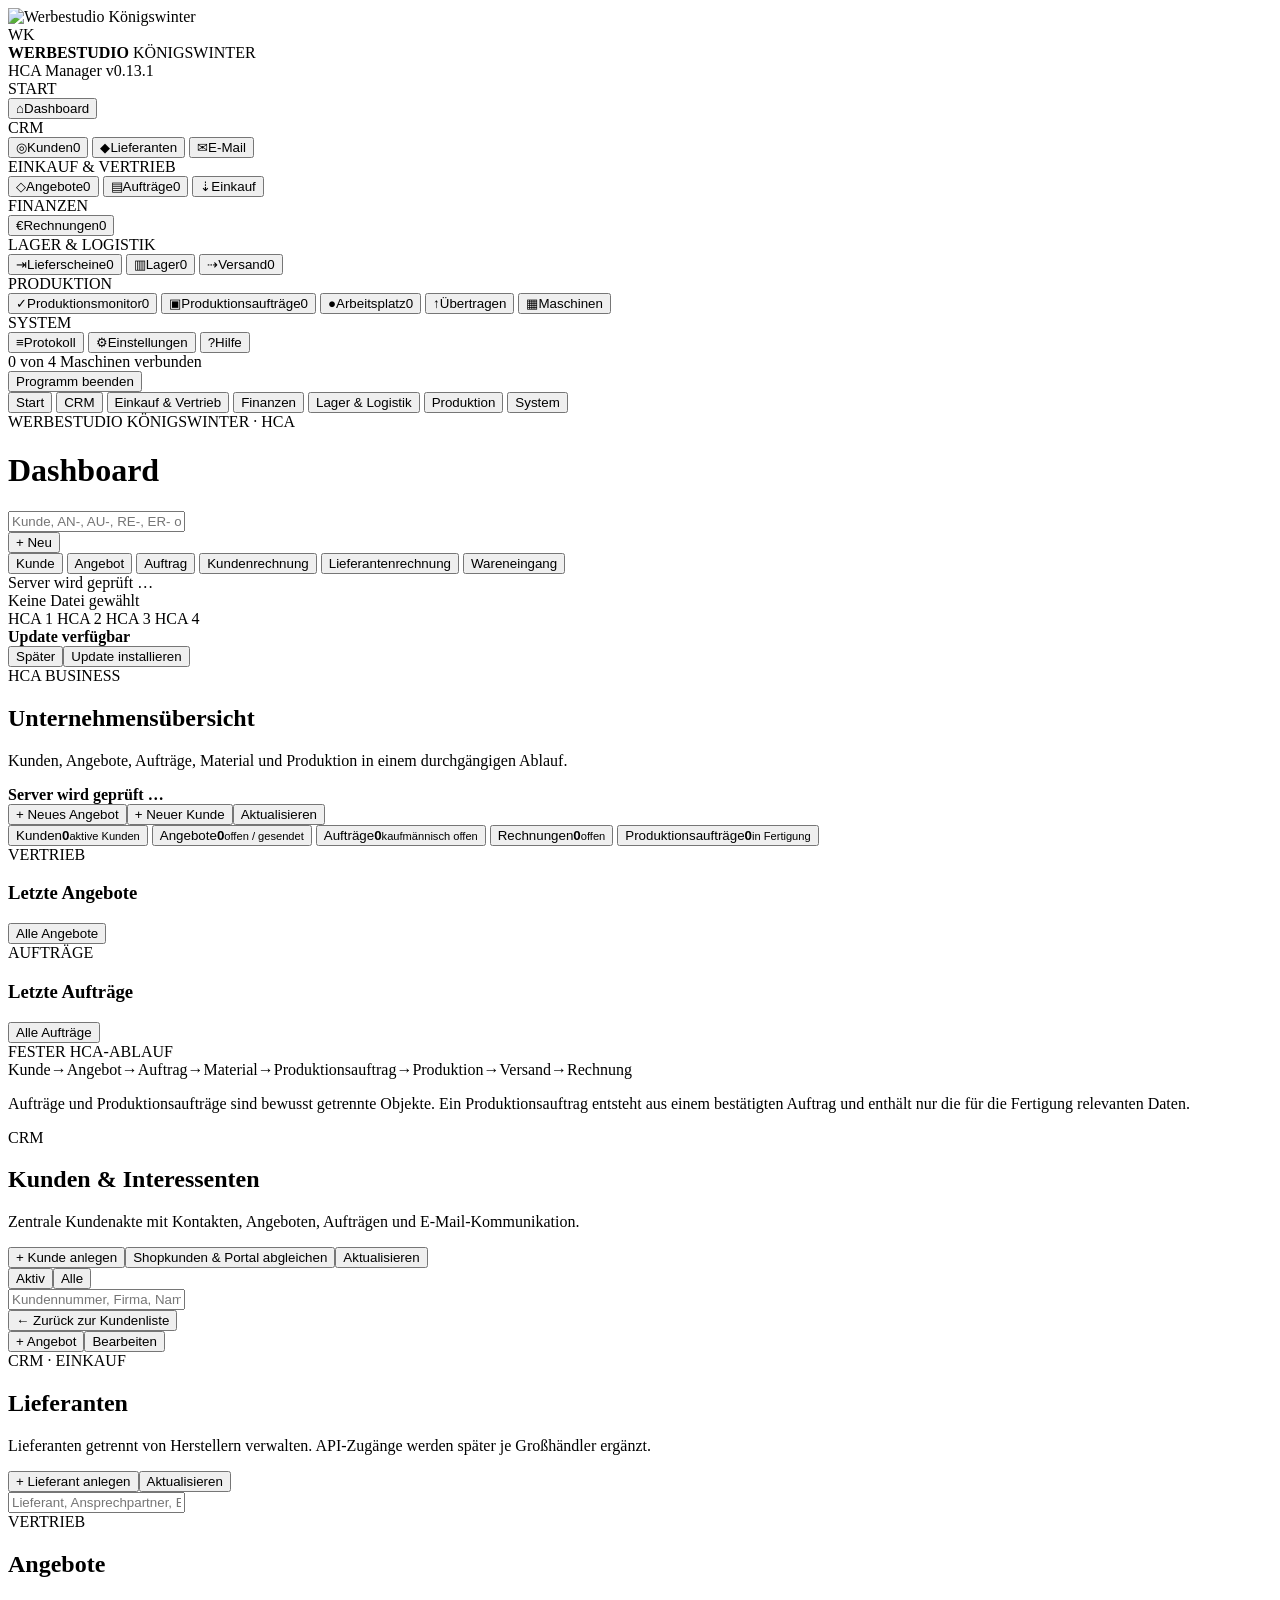
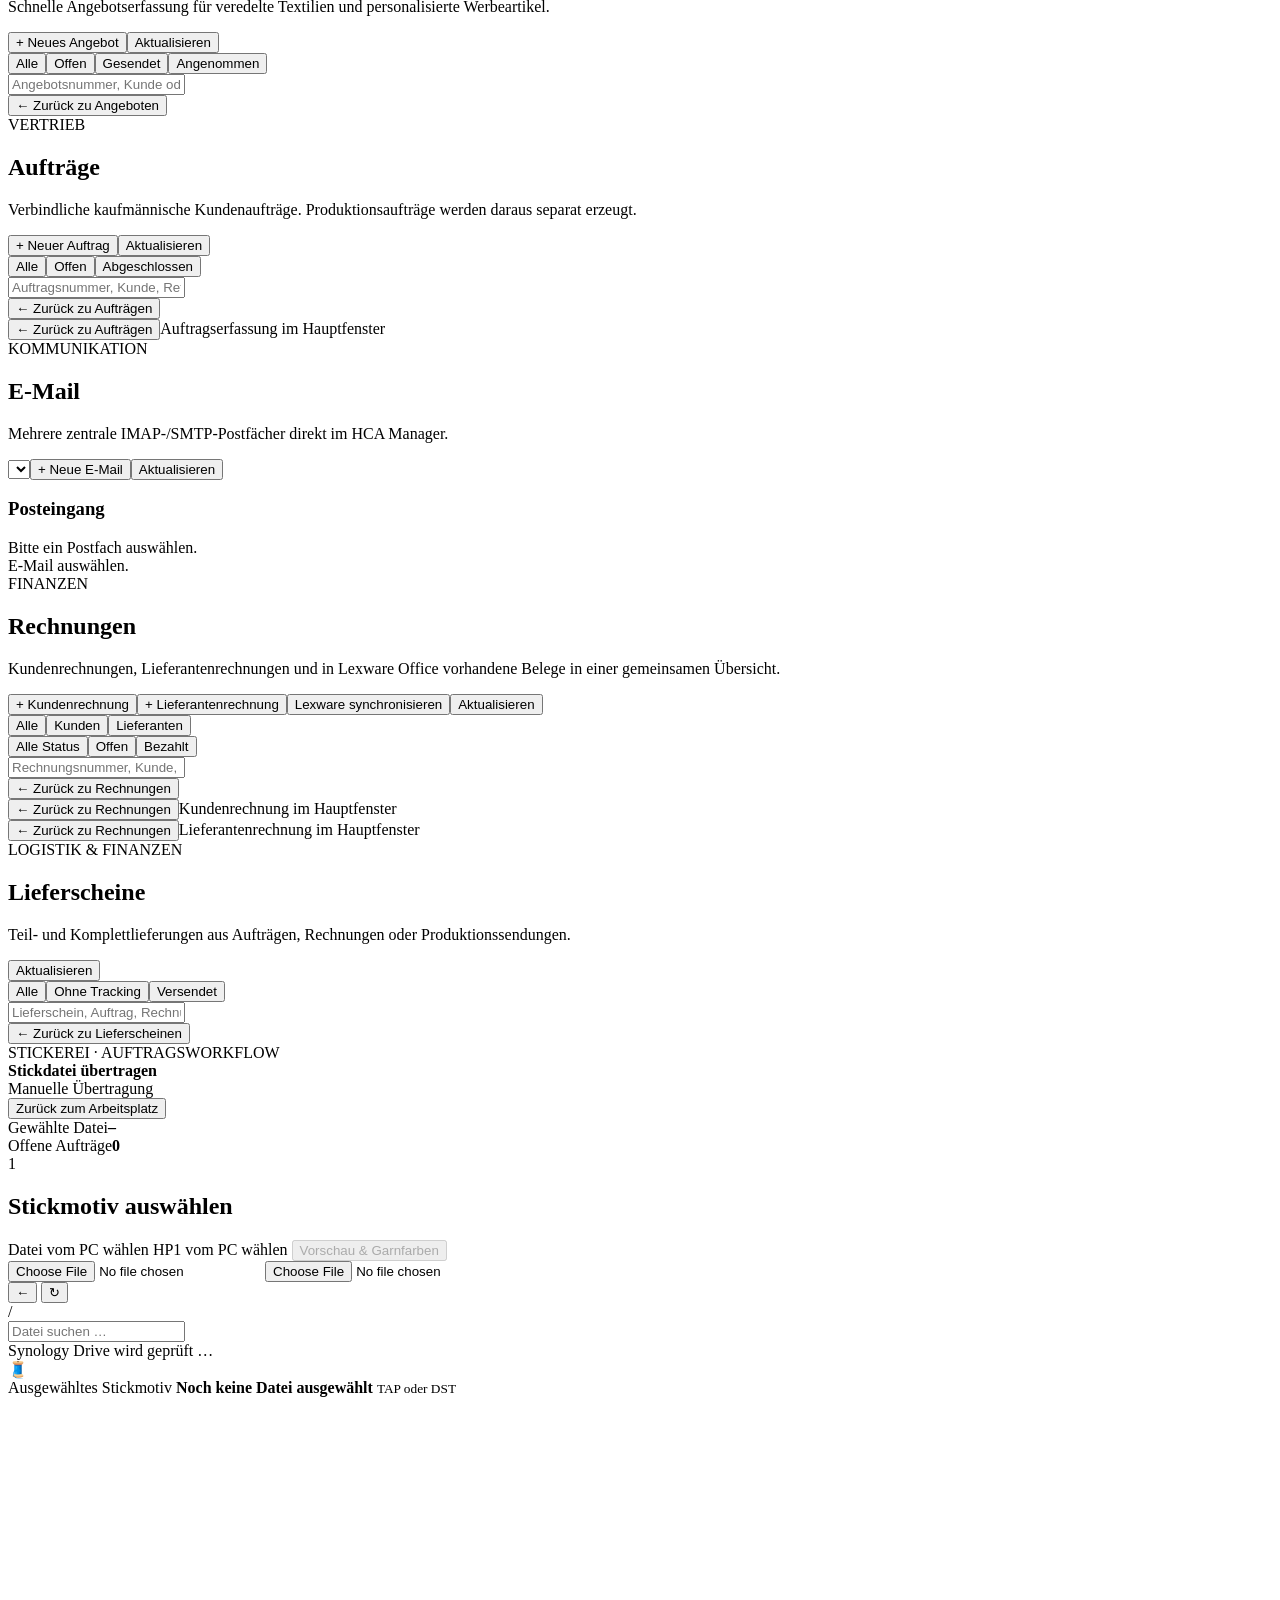
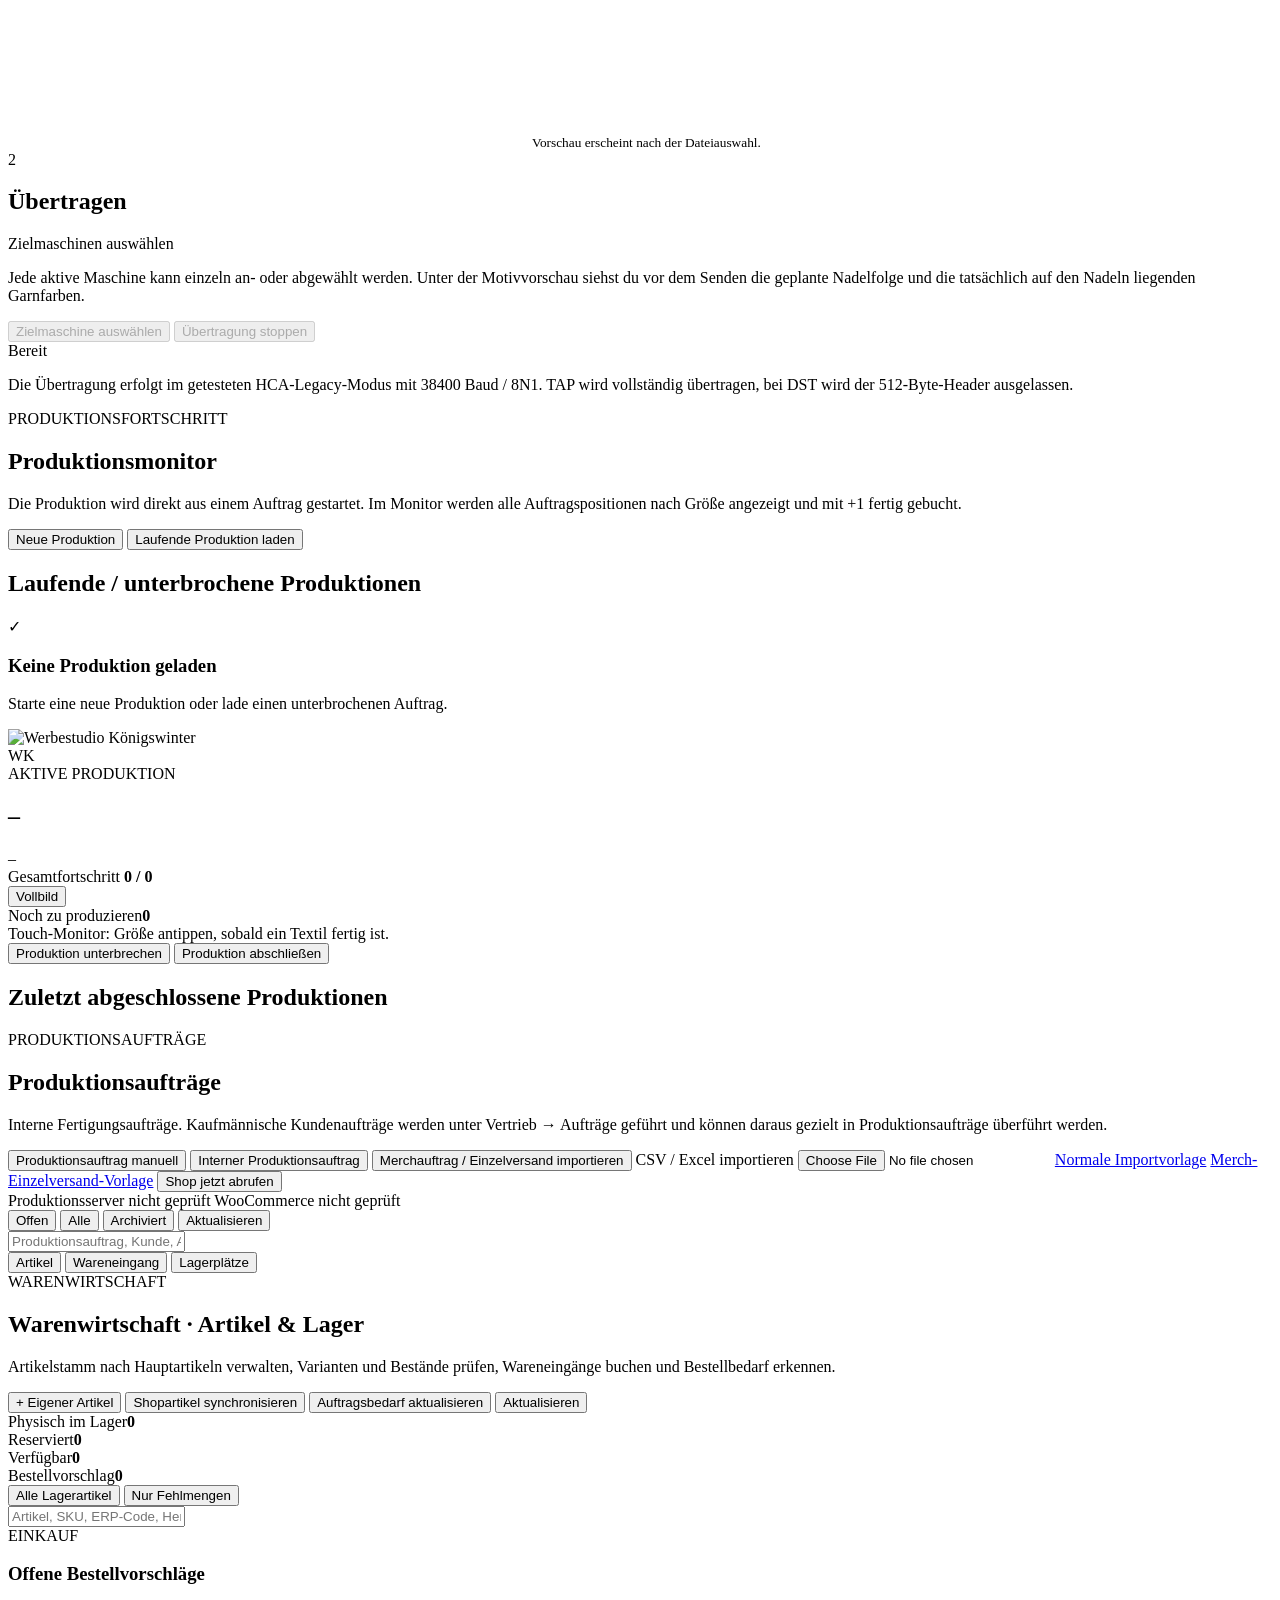
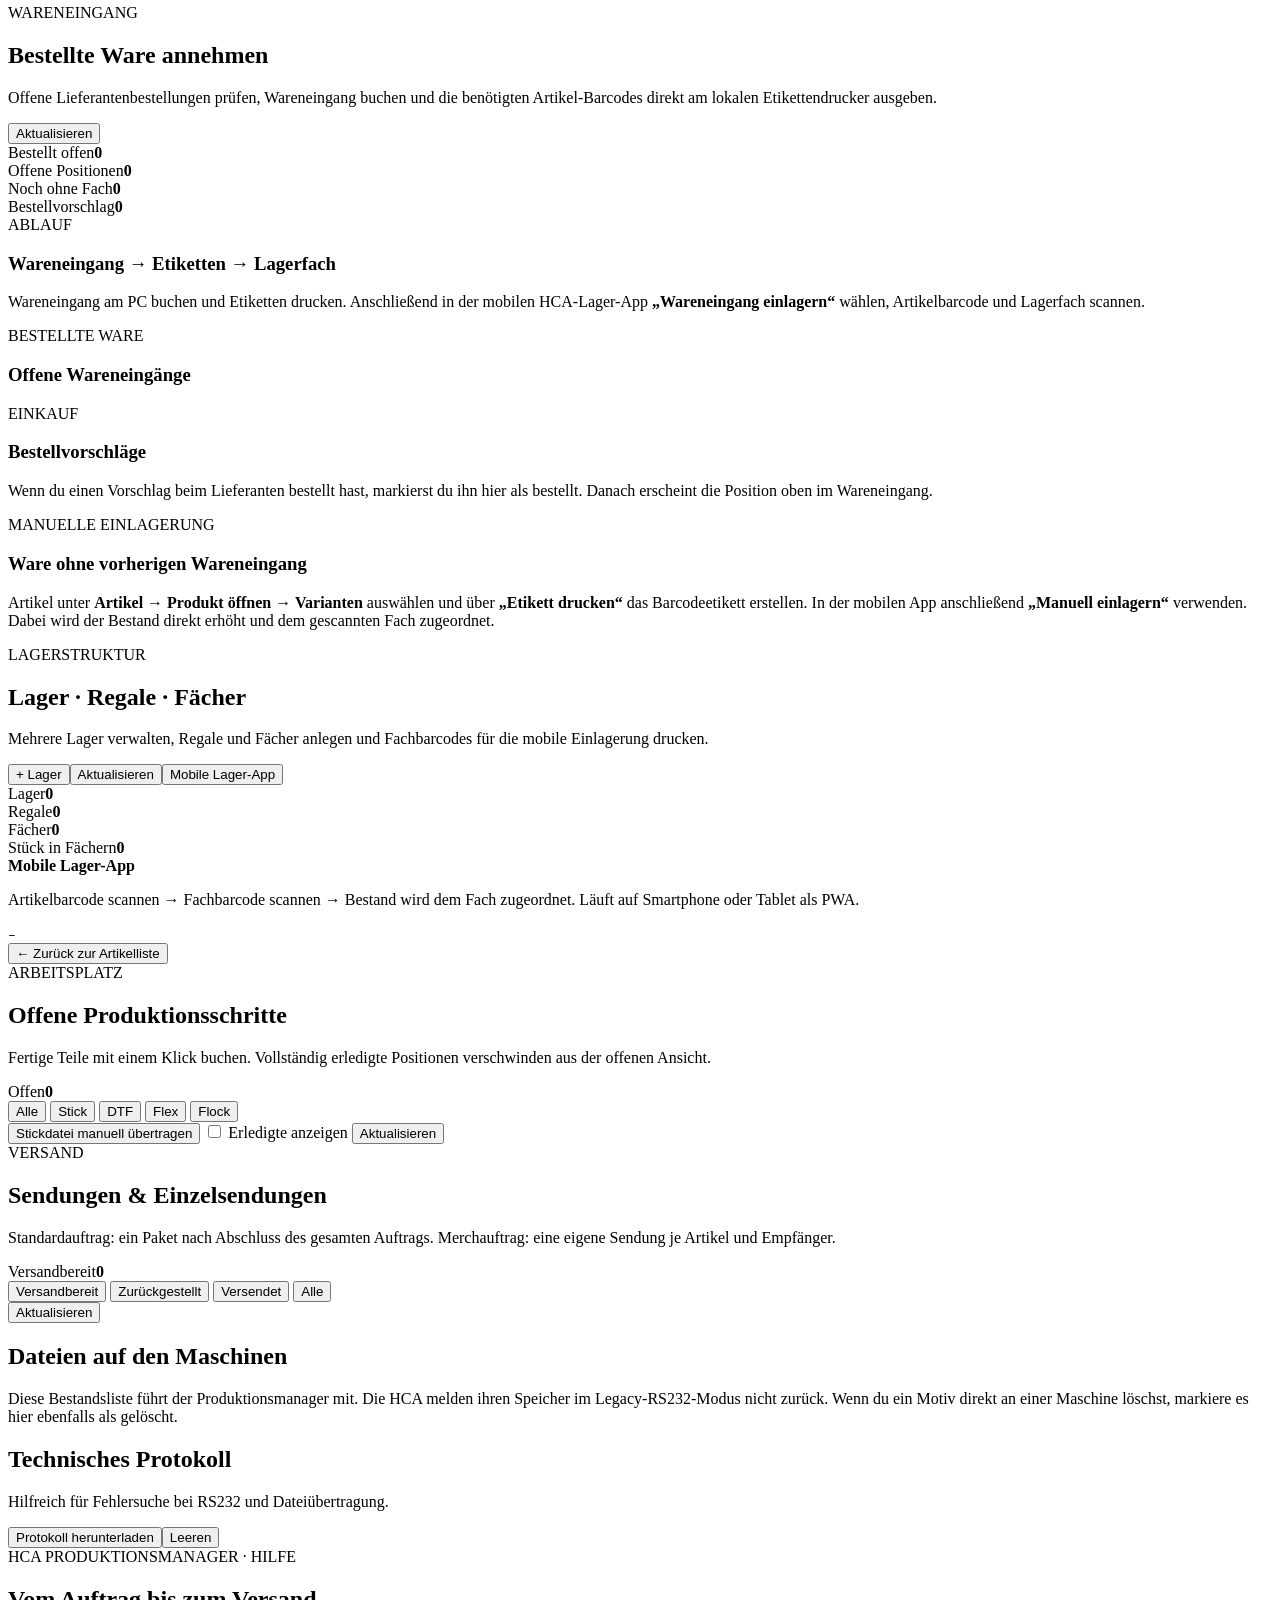
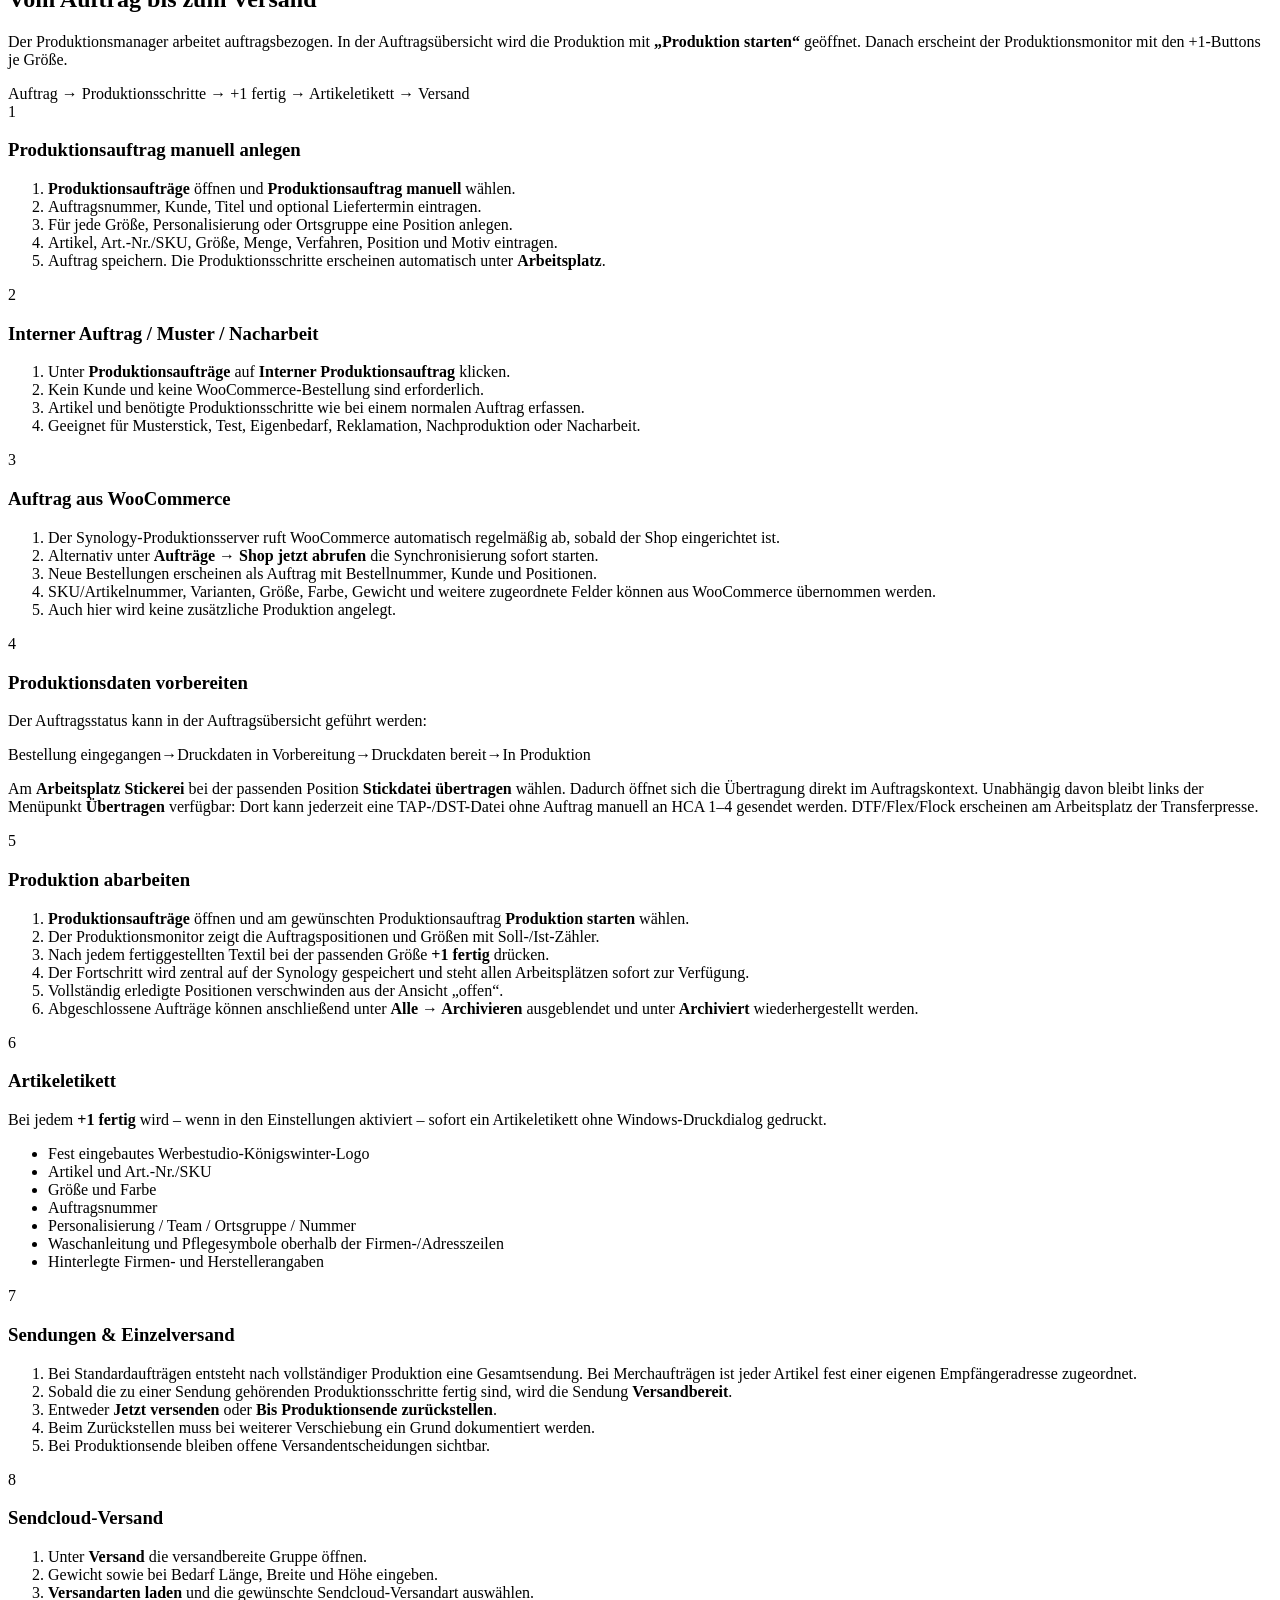
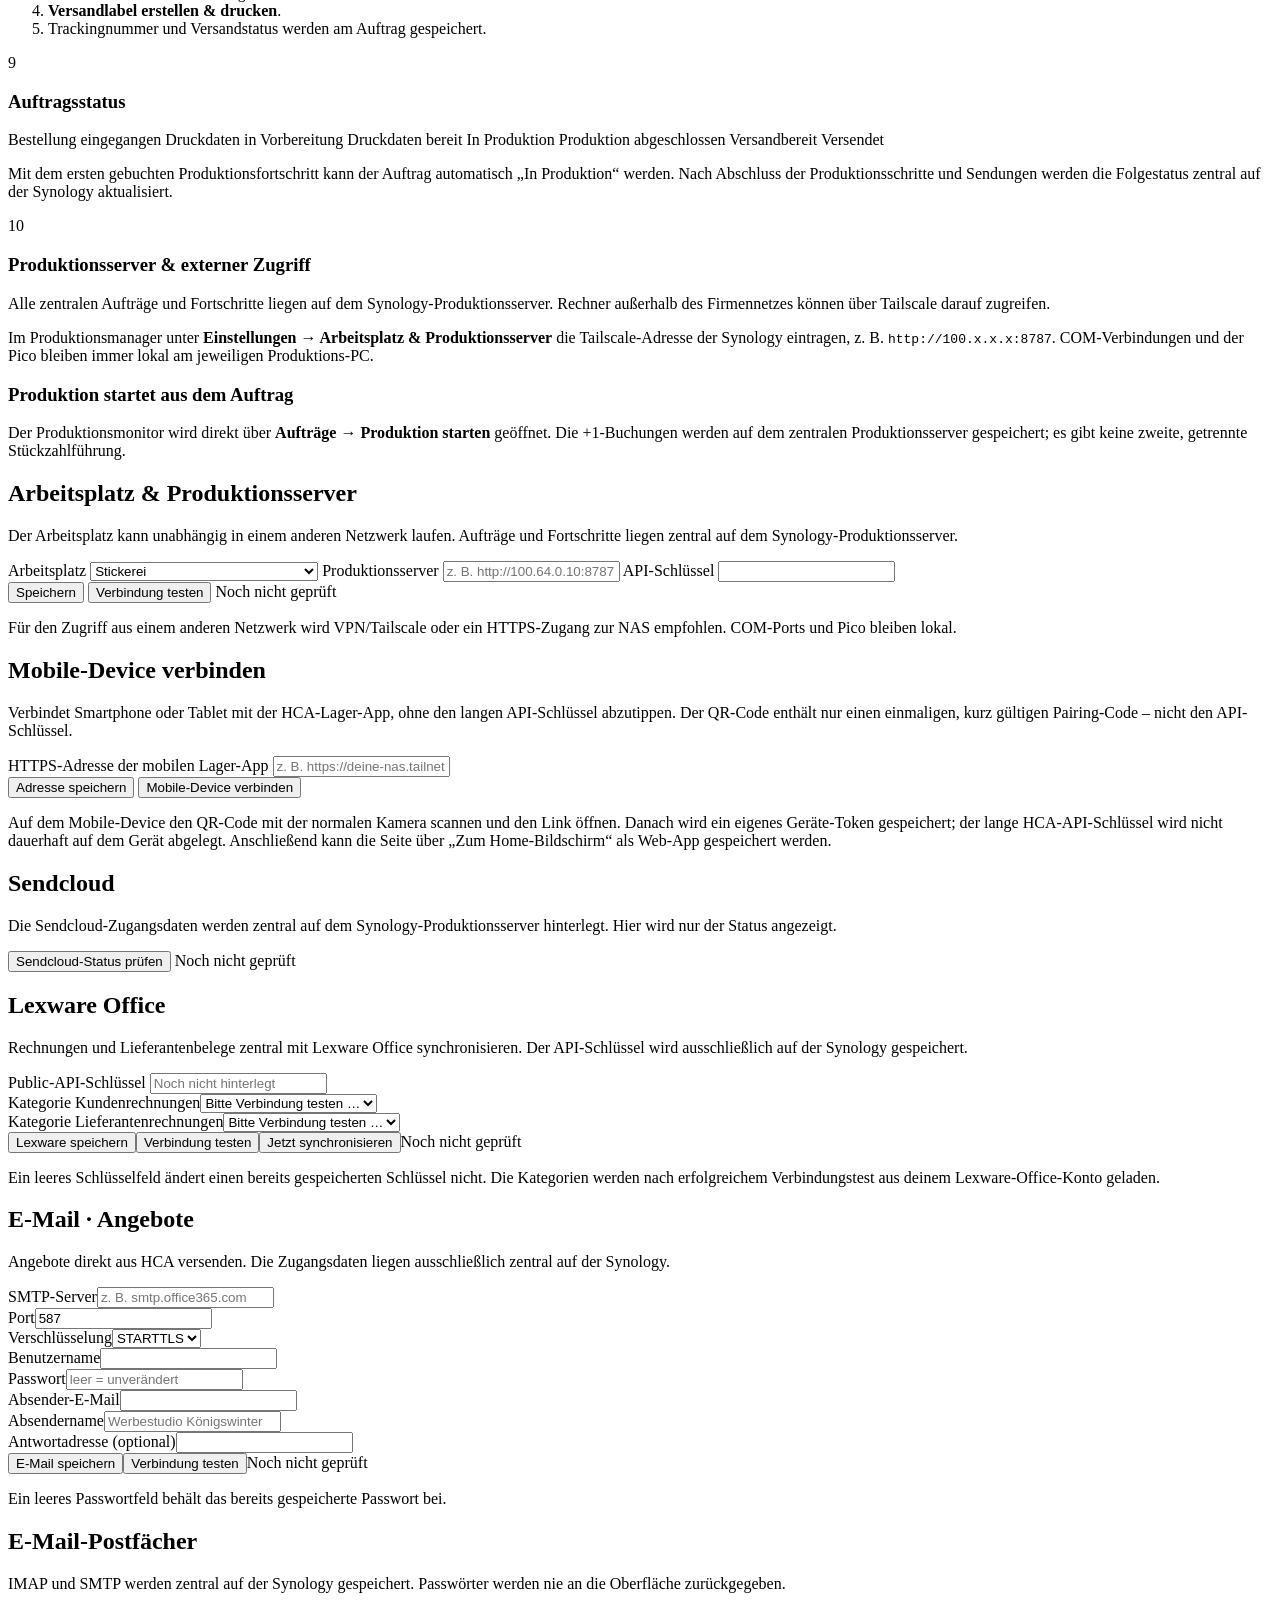
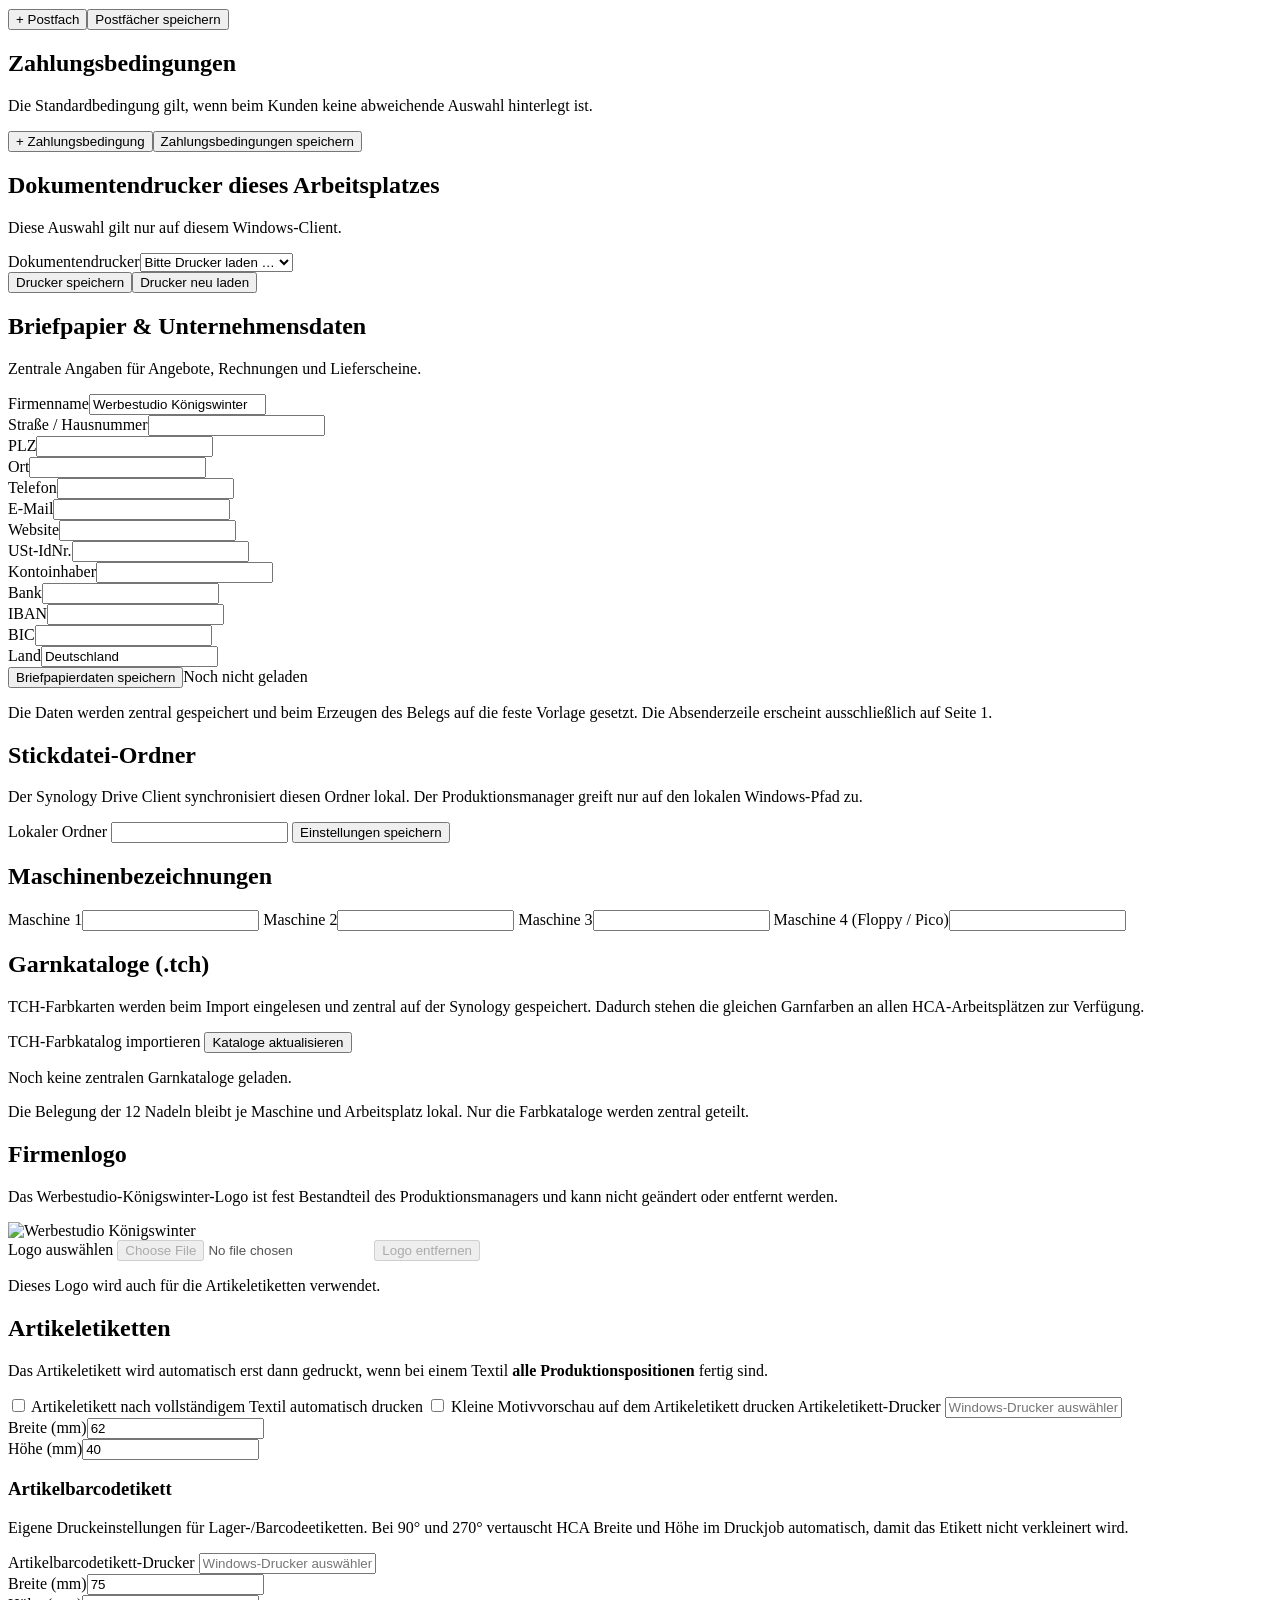
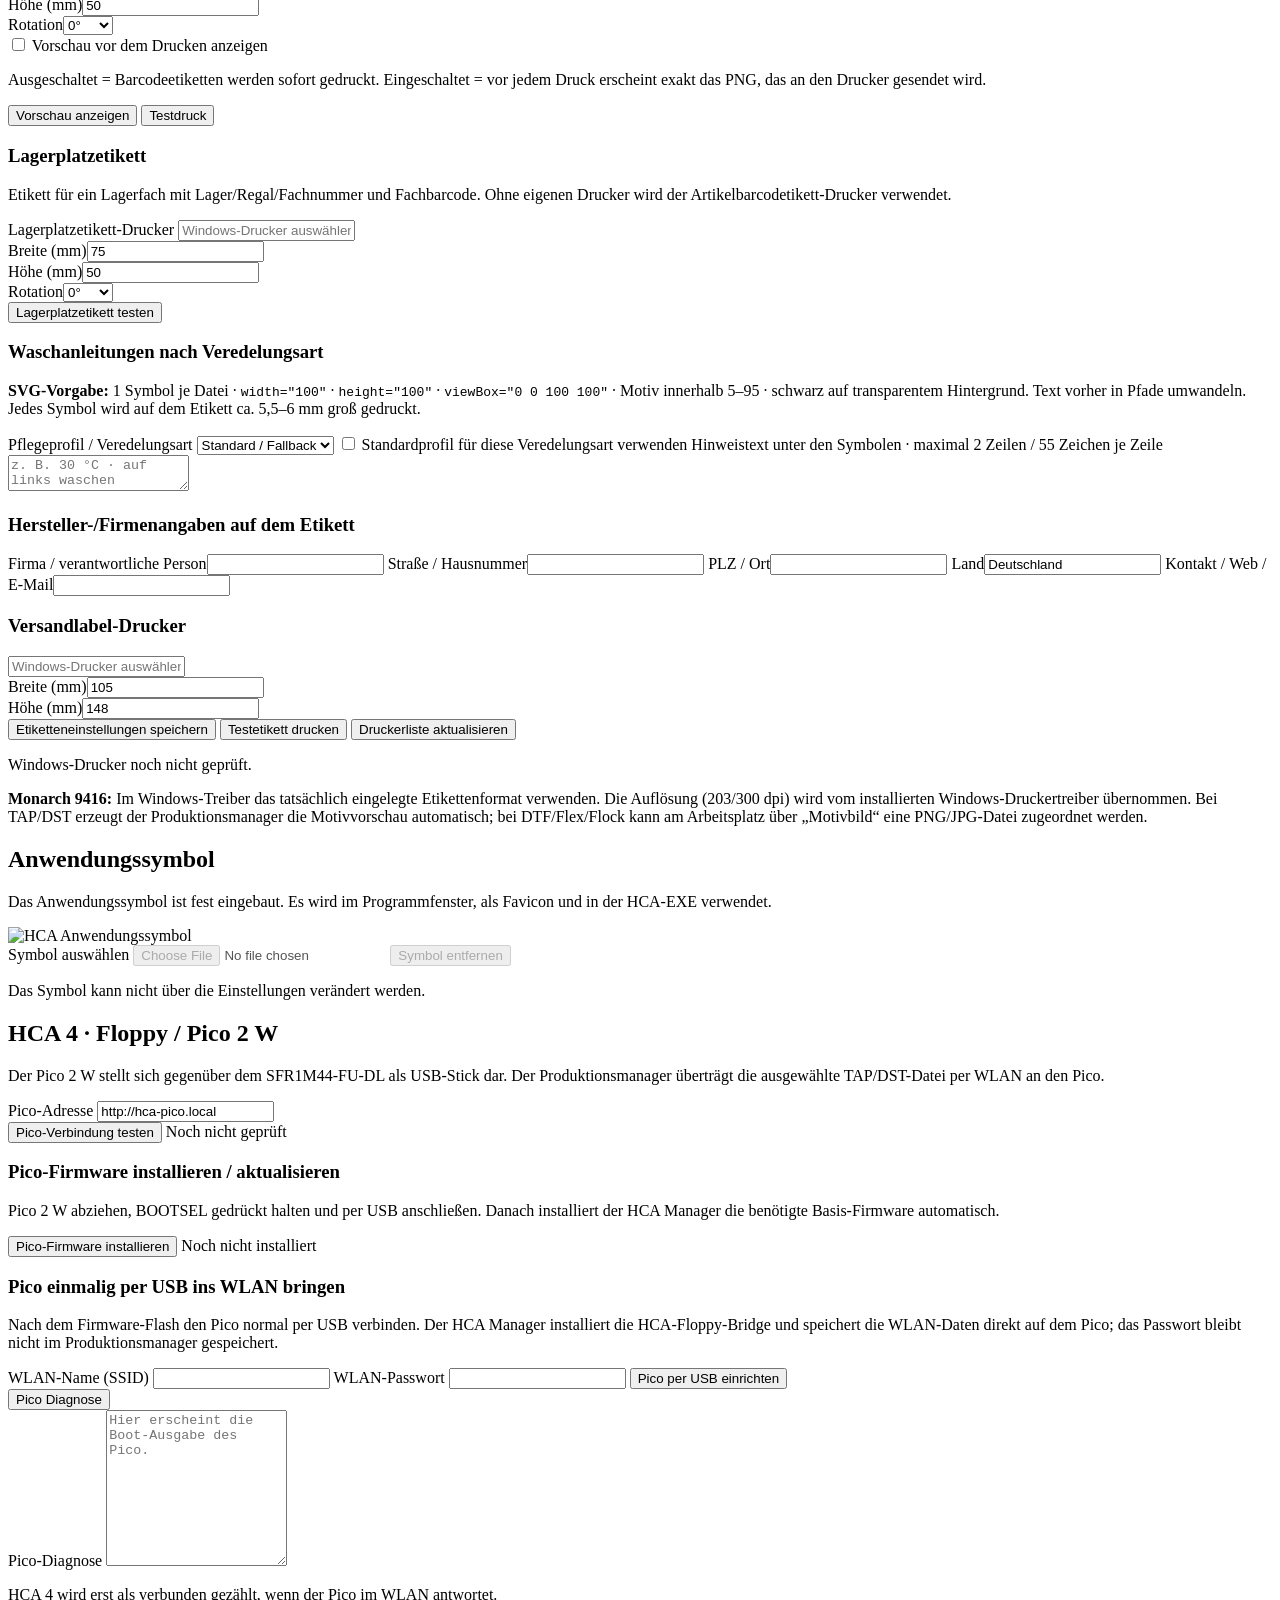
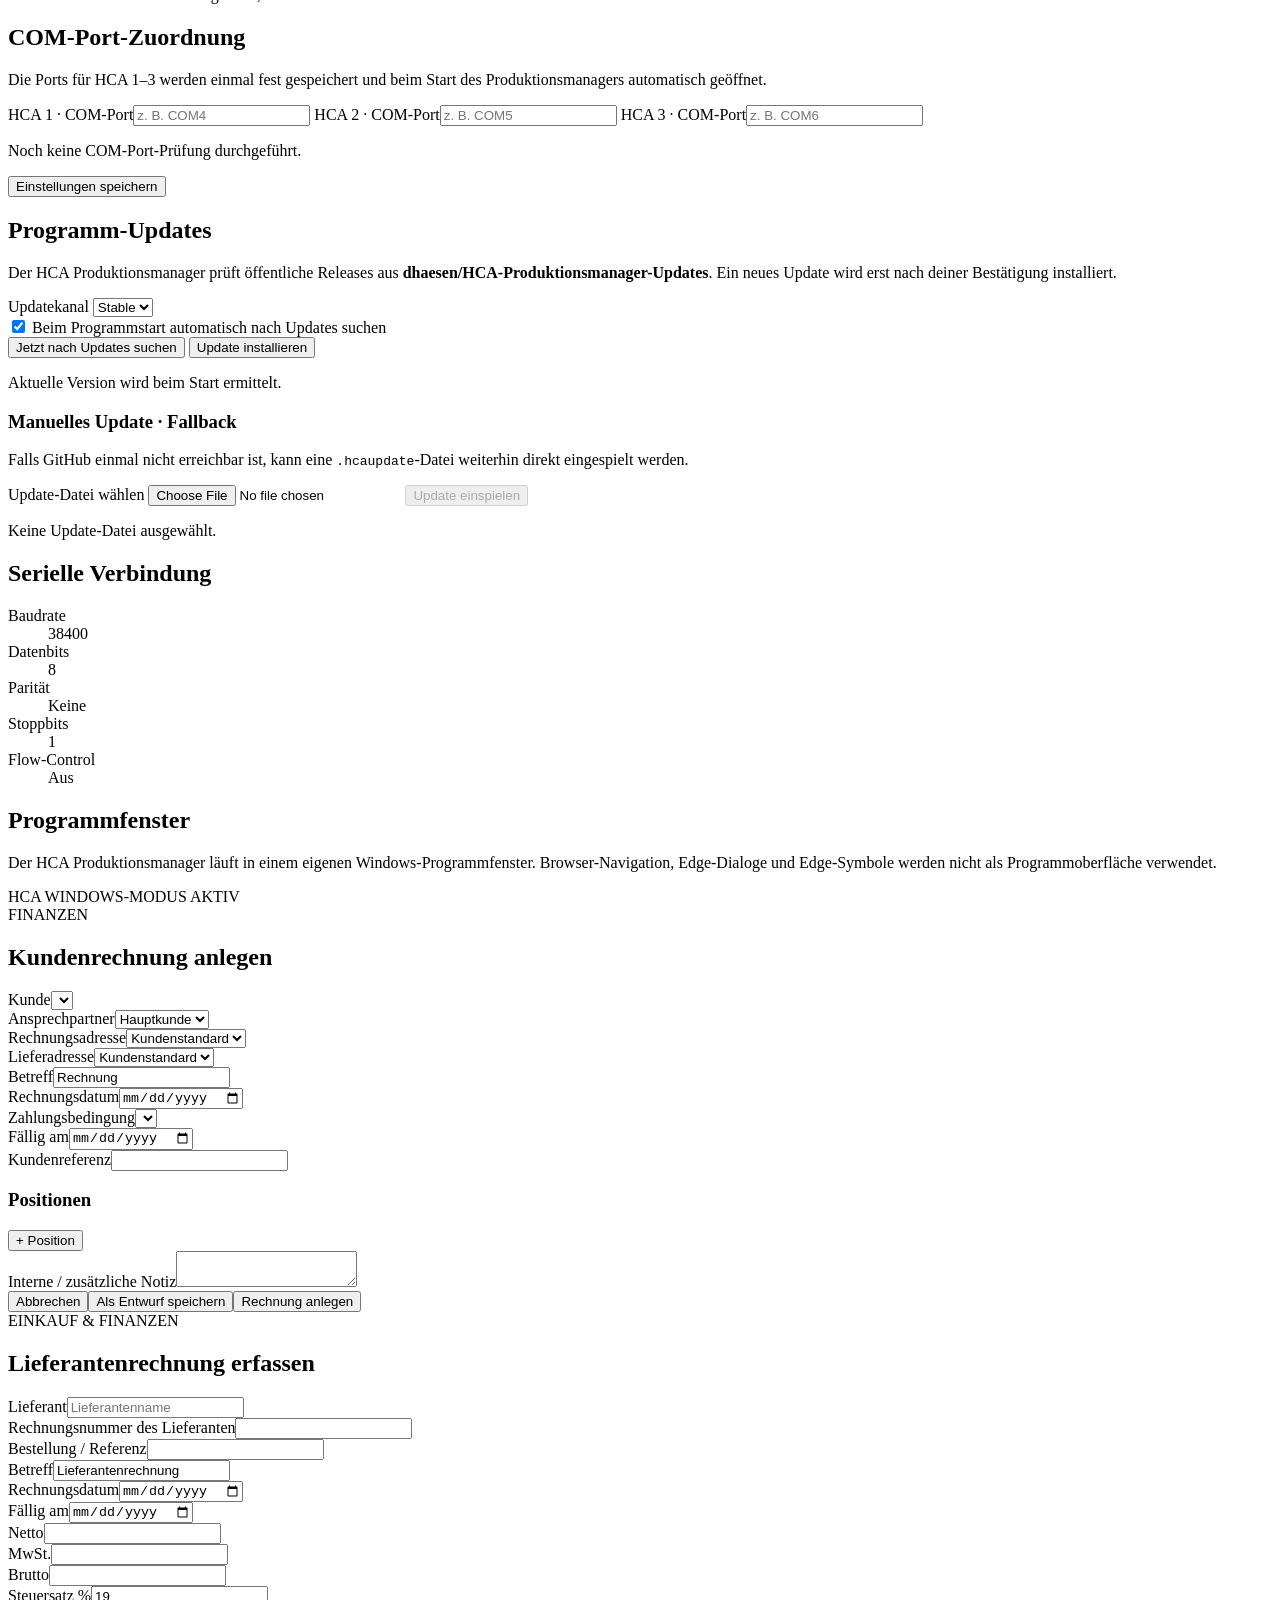
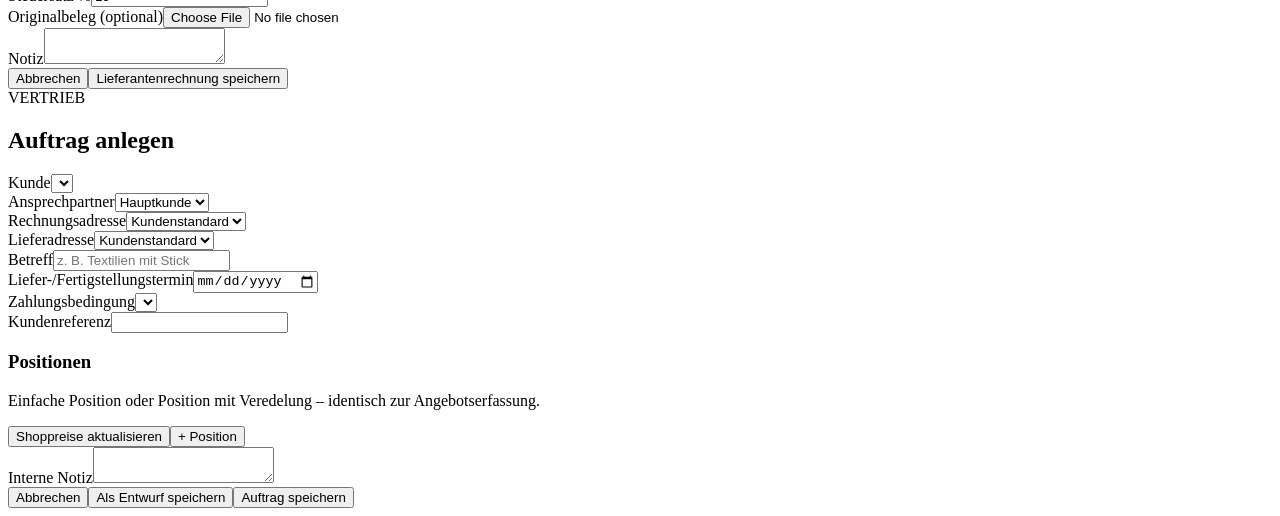
==== development/v0.13.1-package/payload/index.html @ 958323cb "Restore v0.13.1 package for v0.13.2 development" ====
<!doctype html>
<html lang="de">
<head>
  <meta charset="utf-8">
  <meta name="viewport" content="width=device-width, initial-scale=1">
  <title>HCA Produktionsmanager · Werbestudio Königswinter</title>
  <link rel="stylesheet" href="/style.css">
  <link rel="stylesheet" href="/hca-ui.css">
  <link rel="icon" id="appFavicon" type="image/png" href="/assets/app-icon.png">
</head>
<body>
<div class="app-shell">
  <aside class="sidebar">
    <div class="brand" id="brandArea">
      <img id="brandLogo" class="brand-logo-img" src="/assets/logo-app.png" alt="Werbestudio Königswinter">
      <div class="brand-fallback hidden" id="brandFallback">
        <div class="brand-mark">WK</div>
        <div class="brand-text">
          <strong>WERBESTUDIO</strong>
          <span>KÖNIGSWINTER</span>
        </div>
      </div>
    </div>
    <div class="app-name">HCA Manager <span id="appVersion">v0.13.1</span></div>

    <nav class="nav" id="nav">
      <div class="nav-section-label">START</div>
      <button class="nav-item active" data-view="dashboard" data-category="start"><span class="nav-icon">⌂</span><span>Dashboard</span></button>
      <div class="nav-section-label">CRM</div>
      <button class="nav-item" data-view="customers" data-category="crm"><span class="nav-icon">◎</span><span>Kunden</span><span class="nav-badge" id="customersBadge">0</span></button>
      <button class="nav-item" data-view="suppliers" data-category="crm"><span class="nav-icon">◆</span><span>Lieferanten</span></button>
      <button class="nav-item" data-view="mail" data-category="crm"><span class="nav-icon">✉</span><span>E-Mail</span></button>
      <div class="nav-section-label">EINKAUF &amp; VERTRIEB</div>
      <button class="nav-item" data-view="quotes" data-category="commerce"><span class="nav-icon">◇</span><span>Angebote</span><span class="nav-badge" id="quotesBadge">0</span></button>
      <button class="nav-item" data-view="salesorders" data-category="commerce"><span class="nav-icon">▤</span><span>Aufträge</span><span class="nav-badge" id="salesOrdersBadge">0</span></button>
      <button class="nav-item" data-view="inventory" data-category="commerce" data-inventory-target="receipts"><span class="nav-icon">⇣</span><span>Einkauf</span></button>
      <div class="nav-section-label">FINANZEN</div>
      <button class="nav-item" data-view="invoices" data-category="finance"><span class="nav-icon">€</span><span>Rechnungen</span><span class="nav-badge" id="invoicesBadge">0</span></button>
      <div class="nav-section-label">LAGER &amp; LOGISTIK</div>
      <button class="nav-item" data-view="deliverynotes" data-category="logistics"><span class="nav-icon">⇥</span><span>Lieferscheine</span><span class="nav-badge" id="deliveryNotesBadge">0</span></button>
      <button class="nav-item" data-view="inventory" data-category="logistics" data-inventory-target="articles"><span class="nav-icon">▥</span><span>Lager</span><span class="nav-badge" id="inventoryBadge">0</span></button>
      <button class="nav-item" data-view="shipping" data-category="logistics"><span class="nav-icon">⇢</span><span>Versand</span><span class="nav-badge" id="shippingBadge">0</span></button>
      <div class="nav-section-label">PRODUKTION</div>
      <button class="nav-item hidden legacy-production-nav" data-view="production" data-category="production" aria-hidden="true" tabindex="-1"><span class="nav-icon">✓</span><span>Produktionsmonitor</span><span class="nav-badge" id="productionBadge">0</span></button>
      <button class="nav-item" data-view="orders" data-category="production"><span class="nav-icon">▣</span><span>Produktionsaufträge</span><span class="nav-badge" id="ordersBadge">0</span></button>
      <button class="nav-item" data-view="workbench" data-category="production"><span class="nav-icon">●</span><span>Arbeitsplatz</span><span class="nav-badge" id="workbenchBadge">0</span></button>
      <button class="nav-item" data-view="transfer" data-category="production"><span class="nav-icon">↑</span><span>Übertragen</span></button>
      <button class="nav-item" data-view="machines" data-category="production"><span class="nav-icon">▦</span><span>Maschinen</span></button>
      <div class="nav-section-label">SYSTEM</div>
      <button class="nav-item" data-view="logview" data-category="system"><span class="nav-icon">≡</span><span>Protokoll</span></button>
      <button class="nav-item" data-view="settings" data-category="system"><span class="nav-icon">⚙</span><span>Einstellungen</span></button>
      <button class="nav-item" data-view="help" data-category="system"><span class="nav-icon">?</span><span>Hilfe</span></button>
    </nav>

    <div class="sidebar-bottom">
      <div class="serial-mini" id="machineSidebarStatus">
        <span class="mini-dot" id="sidebarStatusDot"></span>
        <span id="sidebarStatus">0 von 4 Maschinen verbunden</span>
      </div>
      <button class="ghost-light" id="shutdownApp">Programm beenden</button>
    </div>
  </aside>

  <main class="workspace">
    <nav class="main-category-nav" id="mainCategoryNav" aria-label="Hauptnavigation">
      <button type="button" class="main-category active" data-category="start">Start</button>
      <button type="button" class="main-category" data-category="crm">CRM</button>
      <button type="button" class="main-category" data-category="commerce">Einkauf &amp; Vertrieb</button>
      <button type="button" class="main-category" data-category="finance">Finanzen</button>
      <button type="button" class="main-category" data-category="logistics">Lager &amp; Logistik</button>
      <button type="button" class="main-category" data-category="production">Produktion</button>
      <button type="button" class="main-category" data-category="system">System</button>
    </nav>
    <header class="topbar">
      <div>
        <div class="eyebrow">WERBESTUDIO KÖNIGSWINTER · HCA</div>
        <h1 id="viewTitle">Dashboard</h1>
      </div>
      <div class="hca-global-tools">
        <div class="hca-global-search-wrap">
          <input id="businessGlobalSearch" class="hca-global-search" autocomplete="off" placeholder="Kunde, AN-, AU-, RE-, ER- oder Artikelnummer suchen …">
          <div id="businessGlobalSearchResults" class="hca-global-search-results hidden"></div>
        </div>
        <button class="btn primary compact" id="businessQuickNew" type="button">+ Neu</button>
        <div id="businessQuickNewMenu" class="hca-quick-new-menu hidden">
          <button type="button" data-business-new="customer">Kunde</button>
          <button type="button" data-business-new="quote">Angebot</button>
          <button type="button" data-business-new="salesorder">Auftrag</button>
          <button type="button" data-business-new="customerinvoice">Kundenrechnung</button>
          <button type="button" data-business-new="supplierinvoice">Lieferantenrechnung</button>
          <button type="button" data-business-new="receipt">Wareneingang</button>
        </div>
      </div>
      <div class="top-status">
        <div class="server-connection-summary" id="serverConnectionSummary"><span class="mini-dot" id="serverConnectionDot"></span><span id="serverConnectionText">Server wird geprüft …</span></div>
        <span id="topSelectedFile">Keine Datei gewählt</span>
        <div class="connection-summary" id="connectionSummary">
          <span class="connection-indicator" data-connection-machine="0"><span class="dot"></span><span>HCA 1</span></span>
          <span class="connection-indicator" data-connection-machine="1"><span class="dot"></span><span>HCA 2</span></span>
          <span class="connection-indicator" data-connection-machine="2"><span class="dot"></span><span>HCA 3</span></span>
          <span class="connection-indicator" data-connection-machine="3"><span class="dot"></span><span>HCA 4</span></span>
        </div>
      </div>
    </header>

    <div class="github-update-banner hidden" id="githubUpdateBanner">
      <div><strong id="githubUpdateBannerTitle">Update verfügbar</strong><span id="githubUpdateBannerText"></span></div>
      <div class="actions-row"><button class="btn secondary" id="githubUpdateLater" type="button">Später</button><button class="btn primary" id="githubUpdateInstallTop" type="button">Update installieren</button></div>
    </div>

    <section class="view active" id="view-dashboard">
      <div class="production-hero central-hero business-hero">
        <div><div class="eyebrow">HCA BUSINESS</div><h2>Unternehmensübersicht</h2><p>Kunden, Angebote, Aufträge, Material und Produktion in einem durchgängigen Ablauf.</p></div>
        <div class="hero-actions"><div class="dashboard-server-state" id="dashboardServerState"><span class="mini-dot" id="dashboardServerDot"></span><b id="dashboardServerText">Server wird geprüft …</b></div><button class="btn primary" id="dashboardNewQuote" type="button">+ Neues Angebot</button><button class="btn secondary" id="dashboardNewCustomer" type="button">+ Neuer Kunde</button><button class="btn secondary" id="reloadBusinessDashboard" type="button">Aktualisieren</button></div>
      </div>
      <div class="business-kpi-grid">
        <button class="business-kpi" data-dashboard-open="customers"><span>Kunden</span><strong id="dashboardCustomers">0</strong><small>aktive Kunden</small></button>
        <button class="business-kpi" data-dashboard-open="quotes"><span>Angebote</span><strong id="dashboardQuotes">0</strong><small>offen / gesendet</small></button>
        <button class="business-kpi" data-dashboard-open="salesorders"><span>Aufträge</span><strong id="dashboardSalesOrders">0</strong><small>kaufmännisch offen</small></button>
        <button class="business-kpi" data-dashboard-open="invoices"><span>Rechnungen</span><strong id="dashboardInvoices">0</strong><small>offen</small></button>
        <button class="business-kpi" data-dashboard-open="orders"><span>Produktionsaufträge</span><strong id="dashboardProductionOrders">0</strong><small>in Fertigung</small></button>
      </div>
      <div class="business-dashboard-grid">
        <div class="panel"><div class="panel-head"><div><div class="eyebrow">VERTRIEB</div><h3>Letzte Angebote</h3></div><button class="btn secondary" id="dashboardOpenQuotes" type="button">Alle Angebote</button></div><div id="dashboardRecentQuotes" class="business-compact-list"></div></div>
        <div class="panel"><div class="panel-head"><div><div class="eyebrow">AUFTRÄGE</div><h3>Letzte Aufträge</h3></div><button class="btn secondary" id="dashboardOpenSalesOrders" type="button">Alle Aufträge</button></div><div id="dashboardRecentOrders" class="business-compact-list"></div></div>
      </div>
      <div class="panel business-flow-panel"><div class="eyebrow">FESTER HCA-ABLAUF</div><div class="business-flow"><span>Kunde</span><b>→</b><span>Angebot</span><b>→</b><span>Auftrag</span><b>→</b><span>Material</span><b>→</b><span>Produktionsauftrag</span><b>→</b><span>Produktion</span><b>→</b><span>Versand</span><b>→</b><span>Rechnung</span></div><p>Aufträge und Produktionsaufträge sind bewusst getrennte Objekte. Ein Produktionsauftrag entsteht aus einem bestätigten Auftrag und enthält nur die für die Fertigung relevanten Daten.</p></div>
    </section>

    <section class="view" id="view-customers">
      <div id="crmCustomerListPage">
        <div class="production-hero central-hero business-hero"><div><div class="eyebrow">CRM</div><h2>Kunden &amp; Interessenten</h2><p>Zentrale Kundenakte mit Kontakten, Angeboten, Aufträgen und E-Mail-Kommunikation.</p></div><div class="hero-actions"><button class="btn primary" id="openBusinessCustomer" type="button">+ Kunde anlegen</button><button class="btn secondary" id="syncWooCustomersPortal" type="button">Shopkunden &amp; Portal abgleichen</button><button class="btn secondary" id="reloadBusinessCustomers" type="button">Aktualisieren</button></div></div>
        <div class="orders-toolbar panel"><div class="actions-row"><button class="btn secondary active-filter" data-customer-filter="active">Aktiv</button><button class="btn secondary" data-customer-filter="all">Alle</button></div><input class="search" id="businessCustomerSearch" placeholder="Kundennummer, Firma, Name, E-Mail oder Ort suchen …"></div>
        <div id="businessCustomerList" class="business-table-list"></div>
      </div>
      <div id="crmCustomerDetailPage" class="hidden"><div class="business-page-toolbar"><button class="btn secondary" id="businessCustomerBack" type="button">← Zurück zur Kundenliste</button><div class="actions-row"><button class="btn primary" id="businessCustomerNewQuote" type="button">+ Angebot</button><button class="btn secondary" id="businessCustomerEdit" type="button">Bearbeiten</button></div></div><div id="businessCustomerDetail"></div></div>
    </section>

    <section class="view" id="view-suppliers">
      <div class="production-hero central-hero business-hero"><div><div class="eyebrow">CRM · EINKAUF</div><h2>Lieferanten</h2><p>Lieferanten getrennt von Herstellern verwalten. API-Zugänge werden später je Großhändler ergänzt.</p></div><div class="hero-actions"><button class="btn primary" id="openHcaSupplier" type="button">+ Lieferant anlegen</button><button class="btn secondary" id="reloadHcaSuppliers" type="button">Aktualisieren</button></div></div>
      <div class="orders-toolbar panel"><input class="search" id="hcaSupplierSearch" placeholder="Lieferant, Ansprechpartner, E-Mail, Ort oder Kundennummer suchen …"></div>
      <div id="hcaSupplierList" class="business-table-list"></div>
    </section>

    <section class="view" id="view-quotes">
      <div id="businessQuoteListPage">
        <div class="production-hero central-hero business-hero"><div><div class="eyebrow">VERTRIEB</div><h2>Angebote</h2><p>Schnelle Angebotserfassung für veredelte Textilien und personalisierte Werbeartikel.</p></div><div class="hero-actions"><button class="btn primary" id="openBusinessQuote" type="button">+ Neues Angebot</button><button class="btn secondary" id="reloadBusinessQuotes" type="button">Aktualisieren</button></div></div>
        <div class="orders-toolbar panel"><div class="actions-row"><button class="btn secondary active-filter" data-quote-filter="all">Alle</button><button class="btn secondary" data-quote-filter="open">Offen</button><button class="btn secondary" data-quote-filter="sent">Gesendet</button><button class="btn secondary" data-quote-filter="accepted">Angenommen</button></div><input class="search" id="businessQuoteSearch" placeholder="Angebotsnummer, Kunde oder Betreff suchen …"></div>
        <div id="businessQuoteList" class="business-table-list"></div>
      </div>
      <div id="businessQuoteEditorPage" class="hidden"><div class="business-page-toolbar"><button class="btn secondary" id="businessQuoteBack" type="button">← Zurück zu Angeboten</button><div class="actions-row" id="businessQuoteTopActions"></div></div><div id="businessQuoteEditor"></div></div>
    </section>

    <section class="view" id="view-salesorders">
      <div id="businessSalesOrderListPage">
        <div class="production-hero central-hero business-hero"><div><div class="eyebrow">VERTRIEB</div><h2>Aufträge</h2><p>Verbindliche kaufmännische Kundenaufträge. Produktionsaufträge werden daraus separat erzeugt.</p></div><div class="hero-actions"><button class="btn primary" id="newBusinessSalesOrder" type="button">+ Neuer Auftrag</button><button class="btn secondary" id="reloadBusinessSalesOrders" type="button">Aktualisieren</button></div></div>
        <div class="orders-toolbar panel"><div class="actions-row"><button class="btn secondary active-filter" data-sales-order-filter="all">Alle</button><button class="btn secondary" data-sales-order-filter="open">Offen</button><button class="btn secondary" data-sales-order-filter="completed">Abgeschlossen</button></div><input class="search" id="businessSalesOrderSearch" placeholder="Auftragsnummer, Kunde, Referenz oder Betreff suchen …"></div>
        <div id="businessSalesOrderList" class="business-table-list"></div>
      </div>
      <div id="businessSalesOrderDetailPage" class="hidden"><div class="business-page-toolbar"><button class="btn secondary" id="businessSalesOrderBack" type="button">← Zurück zu Aufträgen</button><div class="actions-row" id="businessSalesOrderTopActions"></div></div><div id="businessSalesOrderDetail"></div></div>
      <div id="businessSalesOrderEditorPage" class="hidden business-entry-page">
        <div class="business-page-toolbar"><button class="btn secondary" id="businessSalesOrderEditorBack" type="button">← Zurück zu Aufträgen</button><span class="business-page-context">Auftragserfassung im Hauptfenster</span></div>
        <div id="businessSalesOrderEditorHost"></div>
      </div>
    </section>

    <section class="view" id="view-mail">
      <div class="production-hero central-hero business-hero"><div><div class="eyebrow">KOMMUNIKATION</div><h2>E-Mail</h2><p>Mehrere zentrale IMAP-/SMTP-Postfächer direkt im HCA Manager.</p></div><div class="hero-actions"><select id="mailAccountSelect" class="text-input"></select><button class="btn primary" id="mailCompose" type="button">+ Neue E-Mail</button><button class="btn secondary" id="mailReload" type="button">Aktualisieren</button></div></div>
      <div class="hca-mail-layout"><div class="panel"><div class="panel-head"><h3>Posteingang</h3></div><div id="mailMessageList" class="hca-mail-list"><div class="business-empty">Bitte ein Postfach auswählen.</div></div></div><div class="panel" id="mailMessageDetail"><div class="business-empty">E-Mail auswählen.</div></div></div>
    </section>


    <section class="view" id="view-invoices">
      <div id="financeInvoiceListPage">
        <div class="production-hero central-hero business-hero">
          <div><div class="eyebrow">FINANZEN</div><h2>Rechnungen</h2><p>Kundenrechnungen, Lieferantenrechnungen und in Lexware Office vorhandene Belege in einer gemeinsamen Übersicht.</p></div>
          <div class="hero-actions"><button class="btn primary" id="newCustomerInvoice" type="button">+ Kundenrechnung</button><button class="btn secondary" id="newSupplierInvoice" type="button">+ Lieferantenrechnung</button><button class="btn secondary" id="syncLexwareInvoices" type="button">Lexware synchronisieren</button><button class="btn secondary" id="reloadFinanceInvoices" type="button">Aktualisieren</button></div>
        </div>
        <div class="orders-toolbar panel finance-toolbar">
          <div class="finance-filter-stack"><div class="actions-row"><button class="btn secondary active-filter" data-finance-direction="all">Alle</button><button class="btn secondary" data-finance-direction="customer">Kunden</button><button class="btn secondary" data-finance-direction="supplier">Lieferanten</button></div><div class="actions-row"><button class="btn secondary active-filter" data-finance-status="all">Alle Status</button><button class="btn secondary" data-finance-status="open">Offen</button><button class="btn secondary" data-finance-status="paid">Bezahlt</button></div></div>
          <input class="search" id="financeInvoiceSearch" placeholder="Rechnungsnummer, Kunde, Lieferant oder Referenz suchen …">
        </div>
        <div id="financeInvoiceList" class="finance-invoice-list"></div>
      </div>
      <div id="financeInvoiceDetailPage" class="hidden">
        <div class="business-page-toolbar"><button class="btn secondary" id="financeInvoiceBack" type="button">← Zurück zu Rechnungen</button><div class="actions-row" id="financeInvoiceTopActions"></div></div>
        <div id="financeInvoiceDetail"></div>
      </div>
      <div id="financeCustomerInvoiceEditorPage" class="hidden business-entry-page">
        <div class="business-page-toolbar"><button class="btn secondary" id="financeCustomerInvoiceEditorBack" type="button">← Zurück zu Rechnungen</button><span class="business-page-context">Kundenrechnung im Hauptfenster</span></div>
        <div id="financeCustomerInvoiceEditorHost"></div>
      </div>
      <div id="financeSupplierInvoiceEditorPage" class="hidden business-entry-page">
        <div class="business-page-toolbar"><button class="btn secondary" id="financeSupplierInvoiceEditorBack" type="button">← Zurück zu Rechnungen</button><span class="business-page-context">Lieferantenrechnung im Hauptfenster</span></div>
        <div id="financeSupplierInvoiceEditorHost"></div>
      </div>
    </section>

    <section class="view" id="view-deliverynotes">
      <div id="deliveryNoteListPage">
        <div class="production-hero central-hero business-hero">
          <div><div class="eyebrow">LOGISTIK &amp; FINANZEN</div><h2>Lieferscheine</h2><p>Teil- und Komplettlieferungen aus Aufträgen, Rechnungen oder Produktionssendungen.</p></div>
          <div class="hero-actions"><button class="btn secondary" id="reloadDeliveryNotes" type="button">Aktualisieren</button></div>
        </div>
        <div class="orders-toolbar panel"><div class="actions-row"><button class="btn secondary active-filter" data-delivery-filter="all">Alle</button><button class="btn secondary" data-delivery-filter="ready">Ohne Tracking</button><button class="btn secondary" data-delivery-filter="shipped">Versendet</button></div><input class="search" id="deliveryNoteSearch" placeholder="Lieferschein, Auftrag, Rechnung, Kunde oder Sendungsnummer suchen …"></div>
        <div id="deliveryNoteList" class="finance-invoice-list"></div>
      </div>
      <div id="deliveryNoteDetailPage" class="hidden">
        <div class="business-page-toolbar"><button class="btn secondary" id="deliveryNoteBack" type="button">← Zurück zu Lieferscheinen</button><div class="actions-row" id="deliveryNoteTopActions"></div></div>
        <div id="deliveryNoteDetail"></div>
      </div>
    </section>

    <section class="view" id="view-transfer">
      <div class="panel transfer-workflow-context hidden" id="transferWorkflowContext">
        <div>
          <div class="eyebrow">STICKEREI · AUFTRAGSWORKFLOW</div>
          <strong id="transferWorkflowTitle">Stickdatei übertragen</strong>
          <div class="work-task-meta" id="transferWorkflowMeta">Manuelle Übertragung</div>
        </div>
        <button class="btn secondary" id="backFromTransfer" type="button">Zurück zum Arbeitsplatz</button>
      </div>
      <div class="stats-grid">
        <div class="stat-card"><span>Gewählte Datei</span><strong id="statFile">–</strong></div>
        <div class="stat-card"><span>Offene Aufträge</span><strong id="statProductions">0</strong></div>
      </div>

      <div class="panel">
        <div class="panel-head">
          <div><span class="step">1</span><h2>Stickmotiv auswählen</h2></div>
          <div class="actions-row">
            <label class="btn secondary" for="localFile">Datei vom PC wählen</label>
            <label class="btn secondary" for="hp1File">HP1 vom PC wählen</label>
            <button class="btn secondary" id="openMotifPreview" type="button" disabled>Vorschau &amp; Garnfarben</button>
          </div>
          <input id="localFile" type="file" accept=".tap,.dst">
          <input id="hp1File" type="file" accept=".hp1">
        </div>
        <div class="file-layout">
          <div class="file-browser-wrap">
            <div class="browser-toolbar">
              <button class="icon-btn" id="nasUp" title="Eine Ebene zurück">←</button>
              <button class="icon-btn" id="nasReload" title="Neu laden">↻</button>
              <div class="browser-path" id="nasPath">/</div>
              <input class="search" id="fileSearch" placeholder="Datei suchen …">
            </div>
            <div class="nas-info" id="nasStatus">Synology Drive wird geprüft …</div>
            <div class="browser-list" id="nasList"></div>
          </div>
          <div class="selected-card selected-card-preview" id="selectedFile">
            <div class="selected-file-head">
              <div class="selected-icon">🧵</div>
              <div>
                <span>Ausgewähltes Stickmotiv</span>
                <strong>Noch keine Datei ausgewählt</strong>
                <small>TAP oder DST</small>
              </div>
            </div>
            <div class="inline-motif-preview">
              <canvas id="selectedPreviewCanvas" width="520" height="350"></canvas>
              <small id="selectedPreviewStats">Vorschau erscheint nach der Dateiauswahl.</small>
            </div>
          </div>
        </div>
      </div>

      <div class="panel transfer-panel">
        <div class="panel-head"><div><span class="step">2</span><h2>Übertragen</h2></div></div>
        <div class="transfer-target">
          <label>Zielmaschinen auswählen</label>
          <div id="transferMachineButtons" class="transfer-machine-buttons" aria-label="Zielmaschinen"></div>
          <p class="hint compact-hint">Jede aktive Maschine kann einzeln an- oder abgewählt werden. Unter der Motivvorschau siehst du vor dem Senden die geplante Nadelfolge und die tatsächlich auf den Nadeln liegenden Garnfarben.</p>
        </div>
        <div class="transfer-actions">
          <button class="btn primary big" id="sendFile" disabled>Zielmaschine auswählen</button>
          <button class="btn danger big" id="stopSend" disabled>Übertragung stoppen</button>
        </div>
        <div class="progress-wrap">
          <div class="progress"><div id="progressBar"></div></div>
          <div id="progressText">Bereit</div>
        </div>
        <p class="hint">Die Übertragung erfolgt im getesteten HCA-Legacy-Modus mit 38400 Baud / 8N1. TAP wird vollständig übertragen, bei DST wird der 512-Byte-Header ausgelassen.</p>
      </div>
    </section>

    <section class="view" id="view-production">
      <div class="production-hero">
        <div>
          <div class="eyebrow">PRODUKTIONSFORTSCHRITT</div>
          <h2>Produktionsmonitor</h2>
          <p>Die Produktion wird direkt aus einem Auftrag gestartet. Im Monitor werden alle Auftragspositionen nach Größe angezeigt und mit +1 fertig gebucht.</p>
        </div>
        <div class="hero-actions">
          <button class="btn primary hidden" id="openNewProduction">Neue Produktion</button>
          <button class="btn secondary hidden" id="toggleRunning">Laufende Produktion laden</button>
        </div>
      </div>

      <div id="runningProductionList" class="panel hidden">
        <div class="panel-head"><div><h2>Laufende / unterbrochene Produktionen</h2></div></div>
        <div id="productionList"></div>
      </div>

      <div id="activeProductionEmpty" class="empty-state">
        <div class="empty-icon">✓</div>
        <h3>Keine Produktion geladen</h3>
        <p>Starte eine neue Produktion oder lade einen unterbrochenen Auftrag.</p>
      </div>

      <div id="activeProduction" class="hidden">
        <div class="production-header panel">
          <div class="production-title-area">
            <div class="monitor-brand">
              <img id="productionLogo" class="production-logo-img" src="/assets/logo-app.png" alt="Werbestudio Königswinter">
              <div class="monitor-brand-fallback hidden" id="productionLogoFallback">WK</div>
            </div>
            <div>
              <div class="eyebrow">AKTIVE PRODUKTION</div>
              <h2 id="prodTitle">–</h2>
              <div class="prod-meta" id="prodMeta">–</div>
              <div class="prod-meta hidden" id="prodNeedles"></div>
            </div>
          </div>
          <div class="production-total">
            <span>Gesamtfortschritt</span>
            <strong id="prodTotalText">0 / 0</strong>
            <div class="progress compact"><div id="prodTotalBar"></div></div>
          </div>
          <button class="btn dark monitor-fullscreen-btn" id="toggleProductionFullscreen" type="button">Vollbild</button>
        </div>
        <div class="size-grid" id="sizeGrid"></div>
        <div class="production-footer panel">
          <div class="remaining"><span>Noch zu produzieren</span><strong id="prodRemaining">0</strong></div>
          <div class="monitor-touch-hint">Touch-Monitor: Größe antippen, sobald ein Textil fertig ist.</div>
          <div class="actions-row">
            <button class="btn secondary" id="pauseProduction">Produktion unterbrechen</button>
            <button class="btn success" id="finishProduction">Produktion abschließen</button>
          </div>
        </div>
      </div>

      <div class="panel completed-panel hidden">
        <div class="panel-head"><div><h2>Zuletzt abgeschlossene Produktionen</h2></div></div>
        <div id="completedProductions"></div>
      </div>
    </section>

    <section class="view" id="view-orders">
      <div class="production-hero central-hero">
        <div>
          <div class="eyebrow">PRODUKTIONSAUFTRÄGE</div>
          <h2>Produktionsaufträge</h2>
          <p>Interne Fertigungsaufträge. Kaufmännische Kundenaufträge werden unter Vertrieb → Aufträge geführt und können daraus gezielt in Produktionsaufträge überführt werden.</p>
        </div>
        <div class="hero-actions">
          <button class="btn primary" id="openCentralOrder">Produktionsauftrag manuell</button>
          <button class="btn secondary" id="openInternalOrder" type="button">Interner Produktionsauftrag</button>
          <button class="btn secondary" id="openMerchImport" type="button">Merchauftrag / Einzelversand importieren</button>
          <label class="btn secondary" for="centralImportFile">CSV / Excel importieren</label>
          <input id="centralImportFile" type="file" accept=".csv,.xlsx,.xls">
          <a class="btn secondary" href="/HCA_Auftragsimport_Vorlage.xlsx" download>Normale Importvorlage</a>
          <a class="btn secondary" href="/HCA_Merch_Einzelversand_Vorlage.xlsx" download>Merch-Einzelversand-Vorlage</a>
          <button class="btn secondary" id="syncWooCommerce" type="button">Shop jetzt abrufen</button>
        </div>
      </div>
      <div class="central-status-row">
        <span class="status-pill" id="centralServerStatus">Produktionsserver nicht geprüft</span>
        <span class="status-pill" id="wooStatus">WooCommerce nicht geprüft</span>
      </div>
      <div class="orders-toolbar panel">
        <div class="actions-row">
          <button class="btn secondary active-filter" data-order-filter="open">Offen</button>
          <button class="btn secondary" data-order-filter="all">Alle</button>
          <button class="btn secondary" data-order-filter="archived">Archiviert</button>
          <button class="btn secondary" id="reloadCentralOrders">Aktualisieren</button>
        </div>
        <input class="search" id="centralOrderSearch" placeholder="Produktionsauftrag, Kunde, Artikel oder Personalisierung suchen …">
      </div>
      <div id="centralOrders" class="central-orders"></div>
    </section>

    <section class="view" id="view-inventory">
      <div class="inventory-module-nav panel" id="inventoryModuleNav">
        <button type="button" class="btn secondary active-filter" data-inventory-module="articles">Artikel</button>
        <button type="button" class="btn secondary" data-inventory-module="receipts">Wareneingang</button>
        <button type="button" class="btn secondary" data-inventory-module="warehouses">Lagerplätze</button>
      </div>
      <div id="inventoryListPage" class="inventory-page inventory-list-page">
      <div class="production-hero central-hero">
        <div>
          <div class="eyebrow">WARENWIRTSCHAFT</div>
          <h2>Warenwirtschaft · Artikel &amp; Lager</h2>
          <p>Artikelstamm nach Hauptartikeln verwalten, Varianten und Bestände prüfen, Wareneingänge buchen und Bestellbedarf erkennen.</p>
        </div>
        <div class="hero-actions">
          <button class="btn primary" id="openHcaOwnArticle" type="button">+ Eigener Artikel</button>
          <button class="btn secondary" id="syncInventoryProducts" type="button">Shopartikel synchronisieren</button>
          <button class="btn secondary" id="reconcileInventory" type="button">Auftragsbedarf aktualisieren</button>
          <button class="btn secondary" id="reloadInventory" type="button">Aktualisieren</button>
        </div>
      </div>
      <div class="inventory-summary-grid">
        <div class="stat-card"><span>Physisch im Lager</span><strong id="inventoryPhysical">0</strong></div>
        <div class="stat-card"><span>Reserviert</span><strong id="inventoryReserved">0</strong></div>
        <div class="stat-card"><span>Verfügbar</span><strong id="inventoryAvailable">0</strong></div>
        <div class="stat-card"><span>Bestellvorschlag</span><strong id="inventoryProposalQty">0</strong></div>
      </div>
      <div class="orders-toolbar panel inventory-toolbar">
        <div class="actions-row">
          <button class="btn secondary active-filter" data-inventory-filter="all">Alle Lagerartikel</button>
          <button class="btn secondary" data-inventory-filter="shortage">Nur Fehlmengen</button>
        </div>
        <input class="search" id="inventorySearch" placeholder="Artikel, SKU, ERP-Code, Hersteller, Lieferant, Farbe, Größe oder Barcode suchen …">
      </div>
      <div id="inventoryStockList" class="inventory-stock-list"></div>
      <div class="panel inventory-proposal-panel">
        <div class="panel-head"><div><div class="eyebrow">EINKAUF</div><h3>Offene Bestellvorschläge</h3></div></div>
        <div id="inventoryProposals" class="inventory-proposals"></div>
      </div>
      </div>
      <div id="inventoryReceiptPage" class="inventory-page inventory-receipt-page hidden" aria-live="polite">
        <div class="production-hero central-hero">
          <div><div class="eyebrow">WARENEINGANG</div><h2>Bestellte Ware annehmen</h2><p>Offene Lieferantenbestellungen prüfen, Wareneingang buchen und die benötigten Artikel-Barcodes direkt am lokalen Etikettendrucker ausgeben.</p></div>
          <div class="hero-actions"><button class="btn secondary" id="reloadPurchaseReceipts" type="button">Aktualisieren</button></div>
        </div>
        <div class="inventory-summary-grid">
          <div class="stat-card"><span>Bestellt offen</span><strong id="purchaseOpenQty">0</strong></div>
          <div class="stat-card"><span>Offene Positionen</span><strong id="purchaseOpenLines">0</strong></div>
          <div class="stat-card"><span>Noch ohne Fach</span><strong id="purchaseUnassignedQty">0</strong></div>
          <div class="stat-card"><span>Bestellvorschlag</span><strong id="purchaseProposalQty">0</strong></div>
        </div>
        <div class="panel inventory-receipt-help"><div><div class="eyebrow">ABLAUF</div><h3>Wareneingang → Etiketten → Lagerfach</h3><p>Wareneingang am PC buchen und Etiketten drucken. Anschließend in der mobilen HCA-Lager-App <strong>„Wareneingang einlagern“</strong> wählen, Artikelbarcode und Lagerfach scannen.</p></div></div>
        <div class="panel">
          <div class="panel-head"><div><div class="eyebrow">BESTELLTE WARE</div><h3>Offene Wareneingänge</h3></div></div>
          <div id="inventoryOrderedReceipts" class="inventory-receipt-list"></div>
        </div>
        <div class="panel">
          <div class="panel-head"><div><div class="eyebrow">EINKAUF</div><h3>Bestellvorschläge</h3></div></div>
          <p class="settings-note">Wenn du einen Vorschlag beim Lieferanten bestellt hast, markierst du ihn hier als bestellt. Danach erscheint die Position oben im Wareneingang.</p>
          <div id="inventoryPurchaseSuggestions" class="inventory-receipt-list"></div>
        </div>
        <div class="panel inventory-receipt-help"><div><div class="eyebrow">MANUELLE EINLAGERUNG</div><h3>Ware ohne vorherigen Wareneingang</h3><p>Artikel unter <strong>Artikel → Produkt öffnen → Varianten</strong> auswählen und über <strong>„Etikett drucken“</strong> das Barcodeetikett erstellen. In der mobilen App anschließend <strong>„Manuell einlagern“</strong> verwenden. Dabei wird der Bestand direkt erhöht und dem gescannten Fach zugeordnet.</p></div></div>
      </div>
      <div id="inventoryWarehousePage" class="inventory-page inventory-warehouse-page hidden" aria-live="polite">
        <div class="production-hero central-hero">
          <div><div class="eyebrow">LAGERSTRUKTUR</div><h2>Lager · Regale · Fächer</h2><p>Mehrere Lager verwalten, Regale und Fächer anlegen und Fachbarcodes für die mobile Einlagerung drucken.</p></div>
          <div class="hero-actions"><button class="btn primary" id="createWarehouse" type="button">+ Lager</button><button class="btn secondary" id="reloadWarehouses" type="button">Aktualisieren</button><button class="btn secondary" id="openMobileWarehouse" type="button">Mobile Lager-App</button></div>
        </div>
        <div class="inventory-summary-grid">
          <div class="stat-card"><span>Lager</span><strong id="warehouseCount">0</strong></div>
          <div class="stat-card"><span>Regale</span><strong id="rackCount">0</strong></div>
          <div class="stat-card"><span>Fächer</span><strong id="binCount">0</strong></div>
          <div class="stat-card"><span>Stück in Fächern</span><strong id="binStockQty">0</strong></div>
        </div>
        <div class="panel warehouse-mobile-panel"><div><strong>Mobile Lager-App</strong><p>Artikelbarcode scannen → Fachbarcode scannen → Bestand wird dem Fach zugeordnet. Läuft auf Smartphone oder Tablet als PWA.</p></div><code id="mobileWarehouseUrl">–</code></div>
        <div id="warehouseTree" class="warehouse-tree"></div>
      </div>
      <div id="inventoryArticlePage" class="inventory-page inventory-article-page hidden" aria-live="polite">
        <div class="inventory-article-page-toolbar">
          <button type="button" class="btn secondary" id="inventoryArticleBack">← Zurück zur Artikelliste</button>
        </div>
        <div id="inventoryArticlePageContent"></div>
      </div>
    </section>

    <section class="view" id="view-workbench">
      <div class="production-hero central-hero">
        <div>
          <div class="eyebrow">ARBEITSPLATZ</div>
          <h2 id="workbenchTitle">Offene Produktionsschritte</h2>
          <p id="workbenchIntro">Fertige Teile mit einem Klick buchen. Vollständig erledigte Positionen verschwinden aus der offenen Ansicht.</p>
        </div>
        <div class="workbench-kpis">
          <div><span>Offen</span><strong id="workbenchOpenQty">0</strong></div>
        </div>
      </div>
      <div class="workbench-toolbar panel">
        <div class="actions-row" id="workbenchFilters">
          <button class="btn secondary active-filter" data-tech-filter="all">Alle</button>
          <button class="btn secondary" data-tech-filter="stick">Stick</button>
          <button class="btn secondary" data-tech-filter="dtf">DTF</button>
          <button class="btn secondary" data-tech-filter="flex">Flex</button>
          <button class="btn secondary" data-tech-filter="flock">Flock</button>
        </div>
        <div class="actions-row">
          <button class="btn secondary" id="manualTransferFromWorkbench" type="button">Stickdatei manuell übertragen</button>
          <label class="check-line"><input type="checkbox" id="showCompletedTasks"> Erledigte anzeigen</label>
          <button class="btn secondary" id="reloadWorkbench">Aktualisieren</button>
        </div>
      </div>
      <div id="workbenchTasks" class="workbench-grid"></div>
    </section>

    <section class="view" id="view-shipping">
      <div class="production-hero central-hero">
        <div>
          <div class="eyebrow">VERSAND</div>
          <h2>Sendungen &amp; Einzelsendungen</h2>
          <p>Standardauftrag: ein Paket nach Abschluss des gesamten Auftrags. Merchauftrag: eine eigene Sendung je Artikel und Empfänger.</p>
        </div>
        <div class="workbench-kpis">
          <div><span>Versandbereit</span><strong id="shippingReadyQty">0</strong></div>
        </div>
      </div>
      <div class="workbench-toolbar panel">
        <div class="actions-row">
          <button class="btn secondary active-filter" data-shipping-filter="ready">Versandbereit</button>
          <button class="btn secondary" data-shipping-filter="deferred">Zurückgestellt</button>
          <button class="btn secondary" data-shipping-filter="shipped">Versendet</button>
          <button class="btn secondary" data-shipping-filter="all">Alle</button>
        </div>
        <button class="btn secondary" id="reloadShipping">Aktualisieren</button>
      </div>
      <div id="shippingGroups" class="workbench-grid"></div>
    </section>

    <section class="view" id="view-machines">
      <div class="panel intro-panel">
        <h2>Dateien auf den Maschinen</h2>
        <p>Diese Bestandsliste führt der Produktionsmanager mit. Die HCA melden ihren Speicher im Legacy-RS232-Modus nicht zurück. Wenn du ein Motiv direkt an einer Maschine löschst, markiere es hier ebenfalls als gelöscht.</p>
      </div>
      <div class="inventory-grid" id="inventory"></div>
    </section>

    <section class="view" id="view-logview">
      <div class="panel">
        <div class="panel-head">
          <div><h2>Technisches Protokoll</h2><p>Hilfreich für Fehlersuche bei RS232 und Dateiübertragung.</p></div>
          <div class="actions-row"><button class="btn secondary" id="exportLog">Protokoll herunterladen</button><button class="btn secondary" id="clearLog">Leeren</button></div>
        </div>
        <div class="log" id="log"></div>
      </div>
    </section>

    <section class="view" id="view-help">
      <div class="help-hero panel">
        <div>
          <div class="eyebrow">HCA PRODUKTIONSMANAGER · HILFE</div>
          <h2>Vom Auftrag bis zum Versand</h2>
          <p>Der Produktionsmanager arbeitet auftragsbezogen. In der Auftragsübersicht wird die Produktion mit <strong>„Produktion starten“</strong> geöffnet. Danach erscheint der Produktionsmonitor mit den +1-Buttons je Größe.</p>
        </div>
        <div class="help-flow">Auftrag <span>→</span> Produktionsschritte <span>→</span> +1 fertig <span>→</span> Artikeletikett <span>→</span> Versand</div>
      </div>

      <div class="help-grid">
        <article class="panel help-card">
          <span class="help-number">1</span>
          <h3>Produktionsauftrag manuell anlegen</h3>
          <ol>
            <li><strong>Produktionsaufträge</strong> öffnen und <strong>Produktionsauftrag manuell</strong> wählen.</li>
            <li>Auftragsnummer, Kunde, Titel und optional Liefertermin eintragen.</li>
            <li>Für jede Größe, Personalisierung oder Ortsgruppe eine Position anlegen.</li>
            <li>Artikel, Art.-Nr./SKU, Größe, Menge, Verfahren, Position und Motiv eintragen.</li>
            <li>Auftrag speichern. Die Produktionsschritte erscheinen automatisch unter <strong>Arbeitsplatz</strong>.</li>
          </ol>
        </article>

        <article class="panel help-card">
          <span class="help-number">2</span>
          <h3>Interner Auftrag / Muster / Nacharbeit</h3>
          <ol>
            <li>Unter <strong>Produktionsaufträge</strong> auf <strong>Interner Produktionsauftrag</strong> klicken.</li>
            <li>Kein Kunde und keine WooCommerce-Bestellung sind erforderlich.</li>
            <li>Artikel und benötigte Produktionsschritte wie bei einem normalen Auftrag erfassen.</li>
            <li>Geeignet für Musterstick, Test, Eigenbedarf, Reklamation, Nachproduktion oder Nacharbeit.</li>
          </ol>
        </article>

        <article class="panel help-card">
          <span class="help-number">3</span>
          <h3>Auftrag aus WooCommerce</h3>
          <ol>
            <li>Der Synology-Produktionsserver ruft WooCommerce automatisch regelmäßig ab, sobald der Shop eingerichtet ist.</li>
            <li>Alternativ unter <strong>Aufträge → Shop jetzt abrufen</strong> die Synchronisierung sofort starten.</li>
            <li>Neue Bestellungen erscheinen als Auftrag mit Bestellnummer, Kunde und Positionen.</li>
            <li>SKU/Artikelnummer, Varianten, Größe, Farbe, Gewicht und weitere zugeordnete Felder können aus WooCommerce übernommen werden.</li>
            <li>Auch hier wird keine zusätzliche Produktion angelegt.</li>
          </ol>
        </article>

        <article class="panel help-card">
          <span class="help-number">4</span>
          <h3>Produktionsdaten vorbereiten</h3>
          <p>Der Auftragsstatus kann in der Auftragsübersicht geführt werden:</p>
          <div class="help-status-chain">
            <span>Bestellung eingegangen</span><b>→</b><span>Druckdaten in Vorbereitung</span><b>→</b><span>Druckdaten bereit</span><b>→</b><span>In Produktion</span>
          </div>
          <p>Am <strong>Arbeitsplatz Stickerei</strong> bei der passenden Position <strong>Stickdatei übertragen</strong> wählen. Dadurch öffnet sich die Übertragung direkt im Auftragskontext. Unabhängig davon bleibt links der Menüpunkt <strong>Übertragen</strong> verfügbar: Dort kann jederzeit eine TAP-/DST-Datei ohne Auftrag manuell an HCA 1–4 gesendet werden. DTF/Flex/Flock erscheinen am Arbeitsplatz der Transferpresse.</p>
        </article>

        <article class="panel help-card">
          <span class="help-number">5</span>
          <h3>Produktion abarbeiten</h3>
          <ol>
            <li><strong>Produktionsaufträge</strong> öffnen und am gewünschten Produktionsauftrag <strong>Produktion starten</strong> wählen.</li>
            <li>Der Produktionsmonitor zeigt die Auftragspositionen und Größen mit Soll-/Ist-Zähler.</li>
            <li>Nach jedem fertiggestellten Textil bei der passenden Größe <strong>+1 fertig</strong> drücken.</li>
            <li>Der Fortschritt wird zentral auf der Synology gespeichert und steht allen Arbeitsplätzen sofort zur Verfügung.</li>
            <li>Vollständig erledigte Positionen verschwinden aus der Ansicht „offen“.</li>
            <li>Abgeschlossene Aufträge können anschließend unter <strong>Alle → Archivieren</strong> ausgeblendet und unter <strong>Archiviert</strong> wiederhergestellt werden.</li>
          </ol>
        </article>

        <article class="panel help-card">
          <span class="help-number">6</span>
          <h3>Artikeletikett</h3>
          <p>Bei jedem <strong>+1 fertig</strong> wird – wenn in den Einstellungen aktiviert – sofort ein Artikeletikett ohne Windows-Druckdialog gedruckt.</p>
          <ul>
            <li>Fest eingebautes Werbestudio-Königswinter-Logo</li>
            <li>Artikel und Art.-Nr./SKU</li>
            <li>Größe und Farbe</li>
            <li>Auftragsnummer</li>
            <li>Personalisierung / Team / Ortsgruppe / Nummer</li>
            <li>Waschanleitung und Pflegesymbole oberhalb der Firmen-/Adresszeilen</li>
            <li>Hinterlegte Firmen- und Herstellerangaben</li>
          </ul>
        </article>

        <article class="panel help-card">
          <span class="help-number">7</span>
          <h3>Sendungen &amp; Einzelversand</h3>
          <ol>
            <li>Bei Standardaufträgen entsteht nach vollständiger Produktion eine Gesamtsendung. Bei Merchaufträgen ist jeder Artikel fest einer eigenen Empfängeradresse zugeordnet.</li>
            <li>Sobald die zu einer Sendung gehörenden Produktionsschritte fertig sind, wird die Sendung <strong>Versandbereit</strong>.</li>
            <li>Entweder <strong>Jetzt versenden</strong> oder <strong>Bis Produktionsende zurückstellen</strong>.</li>
            <li>Beim Zurückstellen muss bei weiterer Verschiebung ein Grund dokumentiert werden.</li>
            <li>Bei Produktionsende bleiben offene Versandentscheidungen sichtbar.</li>
          </ol>
        </article>

        <article class="panel help-card">
          <span class="help-number">8</span>
          <h3>Sendcloud-Versand</h3>
          <ol>
            <li>Unter <strong>Versand</strong> die versandbereite Gruppe öffnen.</li>
            <li>Gewicht sowie bei Bedarf Länge, Breite und Höhe eingeben.</li>
            <li><strong>Versandarten laden</strong> und die gewünschte Sendcloud-Versandart auswählen.</li>
            <li><strong>Versandlabel erstellen &amp; drucken</strong>.</li>
            <li>Trackingnummer und Versandstatus werden am Auftrag gespeichert.</li>
          </ol>
        </article>

        <article class="panel help-card">
          <span class="help-number">9</span>
          <h3>Auftragsstatus</h3>
          <div class="help-status-list">
            <span>Bestellung eingegangen</span>
            <span>Druckdaten in Vorbereitung</span>
            <span>Druckdaten bereit</span>
            <span>In Produktion</span>
            <span>Produktion abgeschlossen</span>
            <span>Versandbereit</span>
            <span>Versendet</span>
          </div>
          <p>Mit dem ersten gebuchten Produktionsfortschritt kann der Auftrag automatisch „In Produktion“ werden. Nach Abschluss der Produktionsschritte und Sendungen werden die Folgestatus zentral auf der Synology aktualisiert.</p>
        </article>

        <article class="panel help-card">
          <span class="help-number">10</span>
          <h3>Produktionsserver &amp; externer Zugriff</h3>
          <p>Alle zentralen Aufträge und Fortschritte liegen auf dem Synology-Produktionsserver. Rechner außerhalb des Firmennetzes können über Tailscale darauf zugreifen.</p>
          <p>Im Produktionsmanager unter <strong>Einstellungen → Arbeitsplatz &amp; Produktionsserver</strong> die Tailscale-Adresse der Synology eintragen, z. B. <code>http://100.x.x.x:8787</code>. COM-Verbindungen und der Pico bleiben immer lokal am jeweiligen Produktions-PC.</p>
        </article>
      </div>

      <div class="panel help-note">
        <h3>Produktion startet aus dem Auftrag</h3>
        <p>Der Produktionsmonitor wird direkt über <strong>Aufträge → Produktion starten</strong> geöffnet. Die +1-Buchungen werden auf dem zentralen Produktionsserver gespeichert; es gibt keine zweite, getrennte Stückzahlführung.</p>
      </div>
    </section>

    <section class="view" id="view-settings">
      <div class="settings-grid">
        <div class="panel">
          <h2>Arbeitsplatz &amp; Produktionsserver</h2>
          <p>Der Arbeitsplatz kann unabhängig in einem anderen Netzwerk laufen. Aufträge und Fortschritte liegen zentral auf dem Synology-Produktionsserver.</p>
          <label>Arbeitsplatz</label>
          <select id="settingWorkplaceMode" class="text-input">
            <option value="embroidery">Stickerei</option>
            <option value="transfer">Transferpresse · DTF / Flex / Flock</option>
            <option value="overview">Übersicht / Büro</option>
          </select>
          <label>Produktionsserver</label>
          <input id="settingProductionServerUrl" class="text-input" placeholder="z. B. http://100.64.0.10:8787">
          <label>API-Schlüssel</label>
          <input id="settingProductionServerKey" class="text-input" type="password" autocomplete="new-password">
          <div class="actions-row">
            <button class="btn primary" id="saveProductionServer" type="button">Speichern</button>
            <button class="btn secondary" id="testProductionServer" type="button">Verbindung testen</button>
            <span class="pico-status" id="productionServerSettingsStatus">Noch nicht geprüft</span>
          </div>
          <p class="settings-note">Für den Zugriff aus einem anderen Netzwerk wird VPN/Tailscale oder ein HTTPS-Zugang zur NAS empfohlen. COM-Ports und Pico bleiben lokal.</p>
        </div>
        <div class="panel">
          <h2>Mobile-Device verbinden</h2>
          <p>Verbindet Smartphone oder Tablet mit der HCA-Lager-App, ohne den langen API-Schlüssel abzutippen. Der QR-Code enthält nur einen einmaligen, kurz gültigen Pairing-Code – nicht den API-Schlüssel.</p>
          <label>HTTPS-Adresse der mobilen Lager-App</label>
          <input id="settingMobileWarehouseUrl" class="text-input" placeholder="z. B. https://deine-nas.tailnet.ts.net/api/hca-shared/mobile">
          <div class="actions-row">
            <button class="btn secondary" id="saveMobileWarehouseUrl" type="button">Adresse speichern</button>
            <button class="btn primary" id="pairMobileDevice" type="button">Mobile-Device verbinden</button>
          </div>
          <p class="settings-note">Auf dem Mobile-Device den QR-Code mit der normalen Kamera scannen und den Link öffnen. Danach wird ein eigenes Geräte-Token gespeichert; der lange HCA-API-Schlüssel wird nicht dauerhaft auf dem Gerät abgelegt. Anschließend kann die Seite über „Zum Home-Bildschirm“ als Web-App gespeichert werden.</p>
        </div>
        <div class="panel">
          <h2>Sendcloud</h2>
          <p>Die Sendcloud-Zugangsdaten werden zentral auf dem Synology-Produktionsserver hinterlegt. Hier wird nur der Status angezeigt.</p>
          <div class="actions-row">
            <button class="btn secondary" id="testSendcloud" type="button">Sendcloud-Status prüfen</button>
            <span class="pico-status" id="sendcloudSettingsStatus">Noch nicht geprüft</span>
          </div>
        </div>

        <div class="panel">
          <h2>Lexware Office</h2>
          <p>Rechnungen und Lieferantenbelege zentral mit Lexware Office synchronisieren. Der API-Schlüssel wird ausschließlich auf der Synology gespeichert.</p>
          <label>Public-API-Schlüssel</label>
          <input id="lexwareApiToken" class="text-input" type="password" autocomplete="new-password" placeholder="Noch nicht hinterlegt">
          <div class="business-inline-grid">
            <div><label>Kategorie Kundenrechnungen</label><select id="lexwareSalesCategory" class="text-input"><option value="">Bitte Verbindung testen …</option></select></div>
            <div><label>Kategorie Lieferantenrechnungen</label><select id="lexwarePurchaseCategory" class="text-input"><option value="">Bitte Verbindung testen …</option></select></div>
          </div>
          <div class="actions-row"><button class="btn primary" id="saveLexwareSettings" type="button">Lexware speichern</button><button class="btn secondary" id="testLexwareSettings" type="button">Verbindung testen</button><button class="btn secondary" id="syncLexwareSettings" type="button">Jetzt synchronisieren</button><span class="pico-status" id="lexwareSettingsStatus">Noch nicht geprüft</span></div>
          <p class="settings-note">Ein leeres Schlüsselfeld ändert einen bereits gespeicherten Schlüssel nicht. Die Kategorien werden nach erfolgreichem Verbindungstest aus deinem Lexware-Office-Konto geladen.</p>
        </div>

        <div class="panel">
          <h2>E-Mail · Angebote</h2>
          <p>Angebote direkt aus HCA versenden. Die Zugangsdaten liegen ausschließlich zentral auf der Synology.</p>
          <div class="business-form-grid">
            <div class="span-2"><label>SMTP-Server</label><input id="settingMailHost" class="text-input" placeholder="z. B. smtp.office365.com"></div>
            <div><label>Port</label><input id="settingMailPort" class="text-input" type="number" min="1" value="587"></div>
            <div><label>Verschlüsselung</label><select id="settingMailEncryption" class="text-input"><option value="starttls">STARTTLS</option><option value="ssl">SSL/TLS</option><option value="none">Keine</option></select></div>
            <div><label>Benutzername</label><input id="settingMailUsername" class="text-input" autocomplete="off"></div>
            <div><label>Passwort</label><input id="settingMailPassword" class="text-input" type="password" autocomplete="new-password" placeholder="leer = unverändert"></div>
            <div><label>Absender-E-Mail</label><input id="settingMailFromEmail" class="text-input" type="email"></div>
            <div><label>Absendername</label><input id="settingMailFromName" class="text-input" placeholder="Werbestudio Königswinter"></div>
            <div class="span-2"><label>Antwortadresse (optional)</label><input id="settingMailReplyTo" class="text-input" type="email"></div>
          </div>
          <div class="actions-row"><button class="btn primary" id="saveMailSettings" type="button">E-Mail speichern</button><button class="btn secondary" id="testMailSettings" type="button">Verbindung testen</button><span class="pico-status" id="mailSettingsStatus">Noch nicht geprüft</span></div>
          <p class="settings-note">Ein leeres Passwortfeld behält das bereits gespeicherte Passwort bei.</p>
        </div>
        <div class="panel">
          <h2>E-Mail-Postfächer</h2>
          <p>IMAP und SMTP werden zentral auf der Synology gespeichert. Passwörter werden nie an die Oberfläche zurückgegeben.</p>
          <div id="mailAccountSettingsList" class="business-card-list"></div>
          <div class="actions-row"><button class="btn primary" id="addMailAccount" type="button">+ Postfach</button><button class="btn secondary" id="saveMailAccounts" type="button">Postfächer speichern</button></div>
        </div>
        <div class="panel">
          <h2>Zahlungsbedingungen</h2>
          <p>Die Standardbedingung gilt, wenn beim Kunden keine abweichende Auswahl hinterlegt ist.</p>
          <div id="paymentTermsSettingsList" class="business-card-list"></div>
          <div class="actions-row"><button class="btn primary" id="addPaymentTerm" type="button">+ Zahlungsbedingung</button><button class="btn secondary" id="savePaymentTerms" type="button">Zahlungsbedingungen speichern</button></div>
        </div>
        <div class="panel">
          <h2>Dokumentendrucker dieses Arbeitsplatzes</h2>
          <p>Diese Auswahl gilt nur auf diesem Windows-Client.</p>
          <div class="business-form-grid"><div class="span-2"><label>Dokumentendrucker</label><select id="settingDocumentPrinter" class="text-input"><option value="">Bitte Drucker laden …</option></select></div></div>
          <div class="actions-row"><button class="btn primary" id="saveDocumentPrinter" type="button">Drucker speichern</button><button class="btn secondary" id="reloadDocumentPrinters" type="button">Drucker neu laden</button></div>
        </div>
        <div class="panel">
          <h2>Briefpapier &amp; Unternehmensdaten</h2>
          <p>Zentrale Angaben für Angebote, Rechnungen und Lieferscheine.</p>
          <div class="business-form-grid">
            <div class="span-2"><label>Firmenname</label><input id="settingDocumentCompany" class="text-input" value="Werbestudio Königswinter"></div>
            <div class="span-2"><label>Straße / Hausnummer</label><input id="settingDocumentStreet" class="text-input"></div>
            <div><label>PLZ</label><input id="settingDocumentPostalCode" class="text-input"></div>
            <div><label>Ort</label><input id="settingDocumentCity" class="text-input"></div>
            <div><label>Telefon</label><input id="settingDocumentPhone" class="text-input"></div>
            <div><label>E-Mail</label><input id="settingDocumentEmail" class="text-input" type="email"></div>
            <div><label>Website</label><input id="settingDocumentWebsite" class="text-input"></div>
            <div><label>USt-IdNr.</label><input id="settingDocumentVatId" class="text-input"></div>
            <div class="span-2"><label>Kontoinhaber</label><input id="settingDocumentAccountHolder" class="text-input"></div>
            <div><label>Bank</label><input id="settingDocumentBankName" class="text-input"></div>
            <div><label>IBAN</label><input id="settingDocumentIban" class="text-input" autocomplete="off"></div>
            <div><label>BIC</label><input id="settingDocumentBic" class="text-input" autocomplete="off"></div>
            <div><label>Land</label><input id="settingDocumentCountry" class="text-input" value="Deutschland"></div>
          </div>
          <div class="actions-row"><button class="btn primary" id="saveDocumentSettings" type="button">Briefpapierdaten speichern</button><span class="pico-status" id="documentSettingsStatus">Noch nicht geladen</span></div>
          <p class="settings-note">Die Daten werden zentral gespeichert und beim Erzeugen des Belegs auf die feste Vorlage gesetzt. Die Absenderzeile erscheint ausschließlich auf Seite 1.</p>
        </div>
        <div class="panel">
          <h2>Stickdatei-Ordner</h2>
          <p>Der Synology Drive Client synchronisiert diesen Ordner lokal. Der Produktionsmanager greift nur auf den lokalen Windows-Pfad zu.</p>
          <label>Lokaler Ordner</label>
          <input id="settingNasRoot" class="text-input" value="">
          <button class="btn primary" id="saveSettings">Einstellungen speichern</button>
        </div>
        <div class="panel">
          <h2>Maschinenbezeichnungen</h2>
          <label>Maschine 1</label><input class="text-input machine-name-input" data-machine-name="0">
          <label>Maschine 2</label><input class="text-input machine-name-input" data-machine-name="1">
          <label>Maschine 3</label><input class="text-input machine-name-input" data-machine-name="2">
          <label>Maschine 4 (Floppy / Pico)</label><input class="text-input machine-name-input" data-machine-name="3">
        </div>
        <div class="panel">
          <h2>Garnkataloge (.tch)</h2>
          <p>TCH-Farbkarten werden beim Import eingelesen und zentral auf der Synology gespeichert. Dadurch stehen die gleichen Garnfarben an allen HCA-Arbeitsplätzen zur Verfügung.</p>
          <div class="actions-row">
            <label class="btn primary" for="threadCatalogFileInput">TCH-Farbkatalog importieren</label>
            <input id="threadCatalogFileInput" type="file" accept=".tch,text/plain" multiple hidden>
            <button class="btn secondary" id="reloadThreadCatalogs" type="button">Kataloge aktualisieren</button>
          </div>
          <div id="threadCatalogSettingsList" class="thread-catalog-settings-list"><p class="settings-note">Noch keine zentralen Garnkataloge geladen.</p></div>
          <p class="settings-note">Die Belegung der 12 Nadeln bleibt je Maschine und Arbeitsplatz lokal. Nur die Farbkataloge werden zentral geteilt.</p>
        </div>
        <div class="panel">
          <h2>Firmenlogo</h2>
          <p>Das Werbestudio-Königswinter-Logo ist fest Bestandteil des Produktionsmanagers und kann nicht geändert oder entfernt werden.</p>
          <div class="logo-preview fixed-brand-preview" id="logoPreview">
            <img id="logoPreviewImage" src="/assets/logo-app.png" alt="Werbestudio Königswinter">
            <span id="logoPreviewEmpty" class="hidden"></span>
          </div>
          <div class="actions-row logo-actions hidden" aria-hidden="true">
            <label class="btn primary" for="logoFileInput">Logo auswählen</label>
            <input id="logoFileInput" type="file" disabled>
            <button class="btn secondary" id="removeLogo" type="button" disabled>Logo entfernen</button>
          </div>
          <p class="settings-note">Dieses Logo wird auch für die Artikeletiketten verwendet.</p>
        </div>
        <div class="panel">
          <h2>Artikeletiketten</h2>
          <p>Das Artikeletikett wird automatisch erst dann gedruckt, wenn bei einem Textil <strong>alle Produktionspositionen</strong> fertig sind.</p>
          <label class="check-line"><input type="checkbox" id="settingProductLabelAuto"> Artikeletikett nach vollständigem Textil automatisch drucken</label>
          <label class="check-line"><input type="checkbox" id="settingProductLabelMotif"> Kleine Motivvorschau auf dem Artikeletikett drucken</label>
          <input id="labelMotifImageInput" type="file" accept="image/png,image/jpeg,image/webp" hidden>
          <label>Artikeletikett-Drucker</label>
          <input id="settingProductLabelPrinter" class="text-input" list="windowsPrinterList" placeholder="Windows-Drucker auswählen">
          <div class="settings-inline-grid">
            <div><label>Breite (mm)</label><input id="settingProductLabelWidth" class="text-input" type="number" min="20" step="1" value="62"></div>
            <div><label>Höhe (mm)</label><input id="settingProductLabelHeight" class="text-input" type="number" min="20" step="1" value="40"></div>
          </div>
          <h3>Artikelbarcodetikett</h3>
          <p class="settings-note">Eigene Druckeinstellungen für Lager-/Barcodeetiketten. Bei 90° und 270° vertauscht HCA Breite und Höhe im Druckjob automatisch, damit das Etikett nicht verkleinert wird.</p>
          <label>Artikelbarcodetikett-Drucker</label>
          <input id="settingInventoryLabelPrinter" class="text-input" list="windowsPrinterList" placeholder="Windows-Drucker auswählen">
          <div class="settings-inline-grid">
            <div><label>Breite (mm)</label><input id="settingInventoryLabelWidth" class="text-input" type="number" min="20" step="1" value="75"></div>
            <div><label>Höhe (mm)</label><input id="settingInventoryLabelHeight" class="text-input" type="number" min="20" step="1" value="50"></div>
            <div><label>Rotation</label><select id="settingInventoryLabelRotation" class="text-input"><option value="0">0°</option><option value="90">90°</option><option value="180">180°</option><option value="270">270°</option></select></div>
          </div>
          <label class="check-line"><input type="checkbox" id="settingInventoryLabelPreview"> Vorschau vor dem Drucken anzeigen</label>
          <p class="settings-note">Ausgeschaltet = Barcodeetiketten werden sofort gedruckt. Eingeschaltet = vor jedem Druck erscheint exakt das PNG, das an den Drucker gesendet wird.</p>
          <div class="actions-row">
            <button class="btn secondary" id="previewInventoryLabel" type="button">Vorschau anzeigen</button>
            <button class="btn secondary" id="testInventoryLabel" type="button">Testdruck</button>
          </div>
          <h3>Lagerplatzetikett</h3>
          <p class="settings-note">Etikett für ein Lagerfach mit Lager/Regal/Fachnummer und Fachbarcode. Ohne eigenen Drucker wird der Artikelbarcodetikett-Drucker verwendet.</p>
          <label>Lagerplatzetikett-Drucker</label>
          <input id="settingBinLabelPrinter" class="text-input" list="windowsPrinterList" placeholder="Windows-Drucker auswählen">
          <div class="settings-inline-grid">
            <div><label>Breite (mm)</label><input id="settingBinLabelWidth" class="text-input" type="number" min="20" step="1" value="75"></div>
            <div><label>Höhe (mm)</label><input id="settingBinLabelHeight" class="text-input" type="number" min="20" step="1" value="50"></div>
            <div><label>Rotation</label><select id="settingBinLabelRotation" class="text-input"><option value="0">0°</option><option value="90">90°</option><option value="180">180°</option><option value="270">270°</option></select></div>
          </div>
          <button class="btn secondary" id="testBinLabel" type="button">Lagerplatzetikett testen</button>
          <h3>Waschanleitungen nach Veredelungsart</h3>
          <p class="settings-note"><strong>SVG-Vorgabe:</strong> 1 Symbol je Datei · <code>width=&quot;100&quot;</code> · <code>height=&quot;100&quot;</code> · <code>viewBox=&quot;0 0 100 100&quot;</code> · Motiv innerhalb 5–95 · schwarz auf transparentem Hintergrund. Text vorher in Pfade umwandeln. Jedes Symbol wird auf dem Etikett ca. 5,5–6 mm groß gedruckt.</p>
          <label>Pflegeprofil / Veredelungsart</label>
          <select id="settingCareProfile" class="text-input"><option value="standard">Standard / Fallback</option><option value="stick">Stick</option><option value="dtf">DTF</option><option value="flex">Flex</option><option value="flock">Flock</option></select>
          <label id="careUseStandardWrap" class="check-line hidden"><input type="checkbox" id="settingCareUseStandard"> Standardprofil für diese Veredelungsart verwenden</label>
          <label>Hinweistext unter den Symbolen · maximal 2 Zeilen / 55 Zeichen je Zeile</label>
          <textarea id="settingCareText" class="text-input care-textarea" rows="2" placeholder="z. B. 30 °C · auf links waschen&#10;nicht bleichen · kein Trockner · niedrig bügeln"></textarea>
          <div id="careSvgGrid" class="care-svg-grid"></div>
          <input id="careSvgFileInput" type="file" accept=".svg,image/svg+xml" hidden>
          <h3>Hersteller-/Firmenangaben auf dem Etikett</h3>
          <label>Firma / verantwortliche Person</label><input id="settingLabelCompany" class="text-input">
          <label>Straße / Hausnummer</label><input id="settingLabelAddress" class="text-input">
          <label>PLZ / Ort</label><input id="settingLabelCity" class="text-input">
          <label>Land</label><input id="settingLabelCountry" class="text-input" value="Deutschland">
          <label>Kontakt / Web / E-Mail</label><input id="settingLabelContact" class="text-input">
          <h3>Versandlabel-Drucker</h3>
          <input id="settingShippingLabelPrinter" class="text-input" list="windowsPrinterList" placeholder="Windows-Drucker auswählen">
          <div class="settings-inline-grid">
            <div><label>Breite (mm)</label><input id="settingShippingLabelWidth" class="text-input" type="number" min="50" step="1" value="105"></div>
            <div><label>Höhe (mm)</label><input id="settingShippingLabelHeight" class="text-input" type="number" min="50" step="1" value="148"></div>
          </div>
          <div class="actions-row">
            <button class="btn primary" id="saveLabelSettings" type="button">Etiketteneinstellungen speichern</button>
            <button class="btn secondary" id="testProductLabel" type="button">Testetikett drucken</button>
            <button class="btn secondary" id="reloadPrinters" type="button">Druckerliste aktualisieren</button>
          </div>
          <p class="settings-note" id="labelPrinterStatus">Windows-Drucker noch nicht geprüft.</p>
          <p class="settings-note"><strong>Monarch 9416:</strong> Im Windows-Treiber das tatsächlich eingelegte Etikettenformat verwenden. Die Auflösung (203/300 dpi) wird vom installierten Windows-Druckertreiber übernommen. Bei TAP/DST erzeugt der Produktionsmanager die Motivvorschau automatisch; bei DTF/Flex/Flock kann am Arbeitsplatz über „Motivbild“ eine PNG/JPG-Datei zugeordnet werden.</p>
        </div>
        <div class="panel">
          <h2>Anwendungssymbol</h2>
          <p>Das Anwendungssymbol ist fest eingebaut. Es wird im Programmfenster, als Favicon und in der HCA-EXE verwendet.</p>
          <div class="logo-preview app-icon-preview fixed-app-icon-preview">
            <img id="appIconPreviewImage" src="/assets/app-icon.png" alt="HCA Anwendungssymbol">
            <span id="appIconPreviewEmpty" class="hidden"></span>
          </div>
          <div class="actions-row logo-actions hidden" aria-hidden="true">
            <label class="btn primary" for="appIconFileInput">Symbol auswählen</label>
            <input id="appIconFileInput" type="file" disabled>
            <button class="btn secondary" id="removeAppIcon" type="button" disabled>Symbol entfernen</button>
          </div>
          <p class="settings-note">Das Symbol kann nicht über die Einstellungen verändert werden.</p>
        </div>
        <div class="panel">
          <h2>HCA 4 · Floppy / Pico 2 W</h2>
          <p>Der Pico 2 W stellt sich gegenüber dem SFR1M44-FU-DL als USB-Stick dar. Der Produktionsmanager überträgt die ausgewählte TAP/DST-Datei per WLAN an den Pico.</p>
          <label>Pico-Adresse</label>
          <input id="settingPicoUrl" class="text-input" value="http://hca-pico.local" placeholder="http://hca-pico.local oder http://192.168.1.50">
          <div class="actions-row">
            <button class="btn secondary" id="testPico" type="button">Pico-Verbindung testen</button>
            <span class="pico-status" id="picoSettingsStatus">Noch nicht geprüft</span>
          </div>
          <div class="pico-usb-setup">
            <h3>Pico-Firmware installieren / aktualisieren</h3>
            <p>Pico 2 W abziehen, BOOTSEL gedrückt halten und per USB anschließen. Danach installiert der HCA Manager die benötigte Basis-Firmware automatisch.</p>
            <div class="actions-row">
              <button class="btn secondary" id="flashPicoFirmware" type="button">Pico-Firmware installieren</button>
              <span class="pico-status" id="picoInstallStatus">Noch nicht installiert</span>
            </div>
            <h3>Pico einmalig per USB ins WLAN bringen</h3>
            <p>Nach dem Firmware-Flash den Pico normal per USB verbinden. Der HCA Manager installiert die HCA-Floppy-Bridge und speichert die WLAN-Daten direkt auf dem Pico; das Passwort bleibt nicht im Produktionsmanager gespeichert.</p>
            <label>WLAN-Name (SSID)</label>
            <input id="picoWifiSsid" class="text-input" autocomplete="off">
            <label>WLAN-Passwort</label>
            <input id="picoWifiPassword" class="text-input" type="password" autocomplete="new-password">
            <button class="btn primary" id="configurePicoUsb" type="button">Pico per USB einrichten</button>
            <div class="actions-row">
              <button class="btn secondary" id="diagnosePicoUsb" type="button">Pico Diagnose</button>
            </div>
            <label>Pico-Diagnose</label>
            <textarea id="picoDiagnosticOutput" class="text-input" rows="10" readonly placeholder="Hier erscheint die Boot-Ausgabe des Pico."></textarea>
          </div>
          <p class="settings-note">HCA 4 wird erst als verbunden gezählt, wenn der Pico im WLAN antwortet.</p>
        </div>
        <div class="panel">
          <h2>COM-Port-Zuordnung</h2>
          <p>Die Ports für HCA 1–3 werden einmal fest gespeichert und beim Start des Produktionsmanagers automatisch geöffnet.</p>
          <label>HCA 1 · COM-Port</label><input id="serialPort0" class="text-input serial-port-input" placeholder="z. B. COM4" autocomplete="off">
          <label>HCA 2 · COM-Port</label><input id="serialPort1" class="text-input serial-port-input" placeholder="z. B. COM5" autocomplete="off">
          <label>HCA 3 · COM-Port</label><input id="serialPort2" class="text-input serial-port-input" placeholder="z. B. COM6" autocomplete="off">
          <p class="settings-note" id="serialSettingsStatus">Noch keine COM-Port-Prüfung durchgeführt.</p>
          <button class="btn primary" id="saveSerialSettings" type="button">Einstellungen speichern</button>
        </div>
        <div class="panel">
          <h2>Programm-Updates</h2>
          <p>Der HCA Produktionsmanager prüft öffentliche Releases aus <strong>dhaesen/HCA-Produktionsmanager-Updates</strong>. Ein neues Update wird erst nach deiner Bestätigung installiert.</p>
          <div class="settings-grid two-col">
            <div>
              <label>Updatekanal</label>
              <select id="githubUpdateChannel" class="text-input"><option value="stable">Stable</option><option value="beta">Beta</option></select>
            </div>
            <div class="setting-check-wrap">
              <label class="setting-check"><input type="checkbox" id="githubAutoUpdateCheck" checked> Beim Programmstart automatisch nach Updates suchen</label>
            </div>
          </div>
          <div class="actions-row">
            <button class="btn secondary" id="checkGithubUpdate" type="button">Jetzt nach Updates suchen</button>
            <button class="btn primary hidden" id="installGithubUpdate" type="button">Update installieren</button>
          </div>
          <p class="settings-note" id="githubUpdateStatus">Aktuelle Version wird beim Start ermittelt.</p>
          <div class="github-release-notes hidden" id="githubReleaseNotes"></div>
          <div class="manual-update-fallback">
            <h3>Manuelles Update · Fallback</h3>
            <p>Falls GitHub einmal nicht erreichbar ist, kann eine <code>.hcaupdate</code>-Datei weiterhin direkt eingespielt werden.</p>
            <div class="actions-row">
              <label class="btn secondary" for="updateFileInput">Update-Datei wählen</label>
              <input id="updateFileInput" type="file" accept=".hcaupdate,.zip">
              <button class="btn primary" id="applyUpdate" type="button" disabled>Update einspielen</button>
            </div>
            <p class="settings-note" id="updateStatus">Keine Update-Datei ausgewählt.</p>
          </div>
        </div>
        <div class="panel">
          <h2>Serielle Verbindung</h2>
          <dl class="specs"><dt>Baudrate</dt><dd>38400</dd><dt>Datenbits</dt><dd>8</dd><dt>Parität</dt><dd>Keine</dd><dt>Stoppbits</dt><dd>1</dd><dt>Flow-Control</dt><dd>Aus</dd></dl>
        </div>
        <div class="panel">
          <h2>Programmfenster</h2>
          <p>Der HCA Produktionsmanager läuft in einem eigenen Windows-Programmfenster. Browser-Navigation, Edge-Dialoge und Edge-Symbole werden nicht als Programmoberfläche verwendet.</p>
          <div class="app-mode-badge">HCA WINDOWS-MODUS AKTIV</div>
        </div>
      </div>
    </section>
  </main>
</div>

<datalist id="threadCatalogList"></datalist>
<datalist id="centralArticleList"></datalist>
<datalist id="windowsPrinterList"></datalist>

<dialog id="centralOrderDialog" class="modal wide-modal">
  <form method="dialog" autocomplete="off" data-form-type="other">
    <div class="modal-head"><div><div class="eyebrow" id="centralOrderDialogEyebrow">PRODUKTIONSAUFTRAG</div><h2 id="centralOrderDialogTitle">Produktionsauftrag anlegen</h2></div><button value="cancel" class="modal-close" aria-label="Schließen">×</button></div>
    <div class="central-order-head-grid">
      <div><label>Auftragsnummer</label><input id="centralOrderNo" class="text-input" autocomplete="off"></div>
      <div><label>Kunde</label><input id="centralOrderCustomer" class="text-input" autocomplete="off"></div>
      <div><label>Titel</label><input id="centralOrderTitle" class="text-input" autocomplete="off"></div>
      <div><label>Liefertermin</label><input id="centralOrderDue" class="text-input" type="date" autocomplete="off"></div>
      <div><label>Auftragstyp / Versand</label><select id="centralOrderType" class="text-input"><option value="standard">Standardauftrag · Gesamtversand</option><option value="none">Kein Versand / interner Auftrag</option><option value="merch">Merchauftrag · Einzelversand</option></select></div>
    </div>
    <p class="modal-help" id="centralOrderShippingNote"></p>
    <div id="centralStandardShippingPanel" class="order-shipping-panel">
      <h3>Lieferadresse für den Gesamtauftrag</h3>
      <div class="central-order-head-grid shipping-address-grid">
        <div><label>Empfänger / Ansprechpartner</label><input id="centralShipRecipient" class="text-input" autocomplete="off" data-form-type="other"></div>
        <div><label>Firma</label><input id="centralShipCompany" class="text-input" autocomplete="off" data-form-type="other"></div>
        <div><label>Straße</label><input id="centralShipStreet" class="text-input" autocomplete="off" data-form-type="other"></div>
        <div><label>Hausnummer</label><input id="centralShipHouse" class="text-input" autocomplete="off" data-form-type="other"></div>
        <div><label>Adresszusatz</label><input id="centralShipAddress2" class="text-input" autocomplete="off" data-form-type="other"></div>
        <div><label>PLZ</label><input id="centralShipPostal" class="text-input" autocomplete="off" data-form-type="other"></div>
        <div><label>Ort</label><input id="centralShipCity" class="text-input" autocomplete="off" data-form-type="other"></div>
        <div><label>Land (ISO)</label><input id="centralShipCountry" class="text-input" value="DE" maxlength="2" autocomplete="off" data-form-type="other"></div>
        <div><label>E-Mail</label><input id="centralShipEmail" class="text-input" type="email" autocomplete="off" data-form-type="other"></div>
        <div><label>Telefon</label><input id="centralShipPhone" class="text-input" autocomplete="off" data-form-type="other"></div>
      </div>
    </div>
    <div class="panel-head compact-head"><div><h3>Artikel, Größen &amp; Produktionspositionen</h3><p class="settings-note">Artikel einmal erfassen, darunter die benötigten Mengen je Größe eintragen. Vorderseite, Rückseite und weitere Positionen werden als eigene Produktionsschritte angelegt.</p></div><button class="btn secondary" id="addCentralArticle" type="button">+ Artikel hinzufügen</button></div>
    <div id="centralOrderArticles" class="manual-order-articles"></div>
    <div class="modal-actions"><button value="cancel" class="btn secondary">Abbrechen</button><button type="button" class="btn primary" id="saveCentralOrder">Auftrag speichern</button></div>
  </form>
</dialog>

<dialog id="wooProductPickerDialog" class="modal wide-modal">
  <form method="dialog" autocomplete="off">
    <div class="modal-head"><div><div class="eyebrow">WOOCOMMERCE</div><h2>Artikel aus dem Onlineshop auswählen</h2></div><button value="cancel" class="modal-close" aria-label="Schließen">×</button></div>
    <p class="modal-help">Nach Produktname oder Artikelnummer/SKU suchen. Bei Variantenartikeln werden Farben getrennt angezeigt und die verfügbaren Größen automatisch übernommen.</p>
    <div class="woo-product-toolbar"><input id="wooProductSearch" class="text-input" autocomplete="off" placeholder="Produktname oder Artikelnummer / SKU"><button type="button" class="btn primary" id="wooProductSearchButton">Suchen</button></div>
    <p class="modal-help" id="wooProductSearchStatus">Mindestens 2 Zeichen eingeben.</p>
    <div id="wooProductSearchResults" class="woo-product-results"></div>
    <div class="modal-actions"><button value="cancel" class="btn secondary">Schließen</button></div>
  </form>
</dialog>

<dialog id="motifThreadDialog" class="modal wide-modal">
  <form method="dialog">
    <div class="modal-head"><div><div class="eyebrow">STICKMOTIV</div><h2 id="motifThreadTitle">Vorschau &amp; Garnfarben</h2></div><button value="cancel" class="modal-close" aria-label="Schließen">×</button></div>
    <p class="modal-help" id="threadCatalogStatus">Garnkarten werden geladen …</p>
    <canvas id="motifCanvas" width="900" height="460" style="width:100%;height:auto;display:block"></canvas>
    <p class="modal-help" id="motifPreviewStats"></p>
    <div class="motif-thread-slot-grid" id="motifThreadRows"></div>
    <div class="modal-actions"><button value="cancel" class="btn secondary">Abbrechen</button><button type="button" class="btn primary" id="saveMotifThreads">Garnfolge speichern</button></div>
  </form>
</dialog>

<dialog id="machineThreadDialog" class="modal wide-modal">
  <form method="dialog">
    <div class="modal-head"><div><div class="eyebrow">MASCHINENBESTAND</div><h2 id="machineThreadTitle">Nadelbelegung</h2></div><button value="cancel" class="modal-close" aria-label="Schließen">×</button></div>
    <p class="modal-help" id="machineThreadCatalogStatus">Garnkarten werden geladen …</p>
    <div class="needle-slot-grid" id="machineThreadRows"></div>
    <div class="modal-actions"><button value="cancel" class="btn secondary">Abbrechen</button><button type="button" class="btn primary" id="saveMachineThreads">Nadelbelegung speichern</button></div>
  </form>
</dialog>

<dialog id="threadPickerDialog" class="modal thread-picker-modal">
  <form method="dialog" autocomplete="off">
    <div class="modal-head"><div><div class="eyebrow">GARN AUSWÄHLEN</div><h2 id="threadPickerTitle">Nadel</h2></div><button value="cancel" class="modal-close" aria-label="Schließen">×</button></div>
    <div class="thread-picker-toolbar"><input id="threadPickerSearch" class="text-input" autocomplete="off" placeholder="Farbnummer, Farbe oder Katalog suchen"></div>
    <div class="thread-picker-layout">
      <div id="threadPickerTabs" class="thread-picker-tabs"></div>
      <div id="threadPickerColors" class="thread-color-list"></div>
    </div>
    <div class="modal-actions"><button type="button" class="btn danger" id="clearThreadPicker">Auswahl leeren</button><button value="cancel" class="btn secondary">Schließen</button></div>
  </form>
</dialog>

<dialog id="missingThreadDialog" class="modal">
  <form method="dialog">
    <div class="modal-head"><div><div class="eyebrow">GARNPRÜFUNG</div><h2 id="missingThreadTitle">Benötigte Garne nicht verfügbar</h2></div><button value="cancel" class="modal-close" aria-label="Schließen">×</button></div>
    <p class="modal-help">Benötigte/s Garn(e) nicht auf der Maschine verfügbar. Du kannst das Garn auf einer Nadel tatsächlich wechseln oder für diesen Auftrag bewusst ein vorhandenes Garn als Ersatz verwenden.</p>
    <div class="quantity-grid" id="missingThreadRows"></div>
    <div class="modal-actions"><button value="cancel" class="btn secondary">Abbrechen</button><button type="button" class="btn primary" id="applyMissingThreads">Übernehmen</button></div>
  </form>
</dialog>


<dialog id="merchImportDialog" class="modal wide-modal">
  <form method="dialog">
    <div class="modal-head"><div><div class="eyebrow">MERCHAUFTRAG · EINZELVERSAND</div><h2>Kundentabelle importieren</h2></div><button value="cancel" class="modal-close" aria-label="Schließen">×</button></div>
    <p class="modal-help">Eine Tabellenzeile = ein physischer Artikel = eine Empfängeradresse = eine spätere Sendung. Gewicht und Maße werden einmal für den fertig verpackten Musterartikel erfasst.</p>
    <div class="central-order-head-grid">
      <div><label>Auftragsnummer</label><input id="merchOrderNo" class="text-input"></div>
      <div><label>Kunde</label><input id="merchCustomer" class="text-input"></div>
      <div><label>Titel</label><input id="merchTitle" class="text-input" value="Merchauftrag / Einzelversand"></div>
      <div><label>Liefertermin</label><input id="merchDue" class="text-input" type="date"></div>
    </div>
    <div class="order-shipping-panel">
      <h3>Standard-Paketdaten je Einzelartikel</h3>
      <div class="central-order-head-grid">
        <div><label>Gewicht (kg)</label><input id="merchWeight" class="text-input" type="number" min="0.01" step="0.01"></div>
        <div><label>Länge (cm)</label><input id="merchLength" class="text-input" type="number" min="0" step="0.1"></div>
        <div><label>Breite (cm)</label><input id="merchWidth" class="text-input" type="number" min="0" step="0.1"></div>
        <div><label>Höhe (cm)</label><input id="merchHeight" class="text-input" type="number" min="0" step="0.1"></div>
      </div>
      <div style="margin-top:10px"><label>Versandstrategie</label><select id="merchShippingStrategy" class="text-input"><option value="auto_cheapest">Günstigste verfügbare Versandart automatisch verwenden</option><option value="manual_cheapest">Günstigsten Preis anzeigen und manuell bestätigen</option></select></div>
    </div>
    <div class="merch-file-box"><label>Kundentabelle (.xlsx oder .csv)</label><input id="merchImportFile" class="text-input" type="file" accept=".xlsx,.csv,text/csv,application/vnd.openxmlformats-officedocument.spreadsheetml.sheet"><p class="modal-help"><a href="/HCA_Merch_Einzelversand_Vorlage.xlsx" download>Merch-Einzelversand-Vorlage herunterladen</a></p></div>
    <p class="modal-help" id="merchImportStatus">Eine Tabellenzeile entspricht genau einem Artikel und einer Einzelsendung.</p>
    <div class="modal-actions"><button value="cancel" class="btn secondary">Abbrechen</button><button type="button" class="btn primary" id="saveMerchImport">Merchauftrag importieren</button></div>
  </form>
</dialog>

<dialog id="shippingDialog" class="modal">
  <form method="dialog">
    <div class="modal-head"><div><div class="eyebrow">VERSAND</div><h2 id="shippingDialogTitle">Sendung</h2></div><button value="cancel" class="modal-close" aria-label="Schließen">×</button></div>
    <p class="modal-help" id="shippingDialogAddress"></p>
    <div class="central-order-head-grid">
      <div><label>Gewicht (kg)</label><input id="shippingWeight" class="text-input" type="number" min="0.01" step="0.01"></div>
      <div><label>Länge (cm)</label><input id="shippingLength" class="text-input" type="number" min="0" step="0.1"></div>
      <div><label>Breite (cm)</label><input id="shippingWidth" class="text-input" type="number" min="0" step="0.1"></div>
      <div><label>Höhe (cm)</label><input id="shippingHeight" class="text-input" type="number" min="0" step="0.1"></div>
    </div>
    <label>Versandart</label>
    <select id="shippingOption" class="text-input"><option value="">Zuerst Versandpreise ermitteln</option></select>
    <p class="modal-help" id="shippingOptionStatus">Paketdaten eintragen und Versandpreise ermitteln.</p>
    <div class="modal-actions">
      <button type="button" class="btn secondary" id="loadShippingOptions">Versandpreise ermitteln</button>
      <button type="button" class="btn secondary" id="deferShipping">Bis Produktionsende zurückstellen</button>
      <button type="button" class="btn primary" id="shipNow">Versandlabel erstellen &amp; drucken</button>
    </div>
  </form>
</dialog>

<dialog id="inventoryScanDialog" class="modal">
  <form method="dialog" autocomplete="off">
    <div class="modal-head"><div><div class="eyebrow">LAGER → PRODUKTION</div><h2>Artikel scannen</h2></div><button value="cancel" class="modal-close" aria-label="Schließen">×</button></div>
    <p class="modal-help" id="inventoryScanTaskText">Den Barcode des passenden Lagerartikels scannen. Der Scan bucht den Produktionsschritt und – wenn das Textil erstmals in die Produktion geht – den Lagerbestand.</p>
    <label>Barcode</label>
    <input id="inventoryProductionBarcode" class="text-input barcode-scan-input" autocomplete="off" autofocus placeholder="Barcode scannen …">
    <p class="modal-help" id="inventoryScanStatus">Scanner auf das Lageretikett richten und Enter senden.</p>
    <div class="modal-actions"><button value="cancel" class="btn secondary">Abbrechen</button><button type="button" class="btn primary" id="submitInventoryProductionScan">Scan buchen</button></div>
  </form>
</dialog>

<dialog id="productionDialog" class="modal">
  <form method="dialog" id="productionForm">
    <div class="modal-head"><div><div class="eyebrow">NEUE PRODUKTION</div><h2>Stückzahlen festlegen</h2></div><button value="cancel" class="modal-close" aria-label="Schließen">×</button></div>
    <div class="central-order-head-grid">
      <div><label>Auftragsnummer</label><input id="productionOrderNo" class="text-input"></div>
      <div><label>Artikel</label><input id="productionArticle" class="text-input"></div>
      <div><label>Artikelnummer / SKU</label><input id="productionSku" class="text-input"></div>
      <div><label>Farbe</label><input id="productionColor" class="text-input"></div>
    </div>
    <label>Stickmotiv</label>
    <select id="productionPattern" class="text-input" required></select>
    <p class="modal-help">Mengen getrennt nach Herren, Damen und Kinder eintragen. Bei jedem Klick auf <strong>+1 fertig</strong> kann automatisch ein Artikeletikett mit Auftragsnummer, Artikelnummer und Größe gedruckt werden.</p><div class="quantity-grid" id="quantityGrid"></div>
    <div class="modal-summary">Gesamtmenge: <strong id="newProductionTotal">0</strong> Textilien</div>
    <div class="modal-actions"><button value="cancel" class="btn secondary">Abbrechen</button><button type="button" class="btn primary" id="createProduction">Produktion starten</button></div>
  </form>
</dialog>

<dialog id="mobilePairingDialog" class="modal">
  <form method="dialog">
    <div class="modal-head"><div><div class="eyebrow">HCA LAGER</div><h2>Mobile-Device verbinden</h2></div><button class="modal-close" id="closeMobilePairing" type="button" aria-label="Schließen">×</button></div>
    <p class="modal-help">QR-Code mit der normalen Kamera des Mobile-Devices scannen und den angezeigten Link öffnen. Der Pairing-Code ist einmalig und läuft automatisch ab.</p>
    <div class="mobile-pairing-qr" id="mobilePairingQr"></div>
    <p class="modal-help" id="mobilePairingStatus"></p>
    <code class="mobile-pairing-url" id="mobilePairingUrl"></code>
    <div class="modal-actions"><button class="btn secondary" id="copyMobilePairingLink" type="button">Pairing-Link kopieren</button><button class="btn primary" id="closeMobilePairingBottom" type="button">Fertig</button></div>
  </form>
</dialog>


<dialog id="businessCustomerDialog" class="modal wide-modal">
  <form method="dialog" autocomplete="off">
    <div class="modal-head"><div><div class="eyebrow">CRM</div><h2 id="businessCustomerDialogTitle">Kunde anlegen</h2></div><button value="cancel" class="modal-close" aria-label="Schließen">×</button></div>
    <div class="business-form-grid">
      <div class="span-2"><label>Firma / Organisation</label><input class="text-input" id="bcCompany"></div>
      <div><label>Anrede</label><select class="text-input" id="bcSalutation"><option value="">–</option><option>Herr</option><option>Frau</option><option>Divers</option></select></div>
      <div><label>Vorname</label><input class="text-input" id="bcFirst"></div><div><label>Nachname</label><input class="text-input" id="bcLast"></div>
      <div><label>E-Mail</label><input class="text-input" id="bcEmail" type="email"></div><div><label>Telefon</label><input class="text-input" id="bcPhone"></div><div><label>Mobil</label><input class="text-input" id="bcMobile"></div>
      <div><label>USt-IdNr.</label><input class="text-input" id="bcVat"></div><div><label>Steuernummer</label><input class="text-input" id="bcTax"></div>
      <div class="span-2"><label>Standard-Zahlungsbedingung</label><select class="text-input" id="bcPaymentTerm"><option value="">Globale Standardzahlungsbedingung</option></select></div>
      <div class="span-2"><label class="check-line"><input type="checkbox" id="bcDefaultCustomer"> Standardkunde für neue Angebote und Aufträge (z. B. Barverkauf)</label></div>
    </div>
    <p class="modal-help">Hier legst du die Standardadressen fest. Weitere Rechnungs- und Lieferadressen können anschließend direkt in der Kundenakte ergänzt werden.</p>
    <div class="business-address-columns">
      <div><h3>Rechnungsadresse</h3><label>Straße</label><input class="text-input" id="bcBillStreet"><div class="business-inline-grid"><div><label>PLZ</label><input class="text-input" id="bcBillZip"></div><div><label>Ort</label><input class="text-input" id="bcBillCity"></div></div><label>Land</label><input class="text-input" id="bcBillCountry" value="DE"></div>
      <div><h3>Lieferadresse</h3><label>Straße</label><input class="text-input" id="bcShipStreet"><div class="business-inline-grid"><div><label>PLZ</label><input class="text-input" id="bcShipZip"></div><div><label>Ort</label><input class="text-input" id="bcShipCity"></div></div><label>Land</label><input class="text-input" id="bcShipCountry" value="DE"></div>
    </div>
    <label>Interne Notiz</label><textarea class="text-input business-textarea" id="bcNotes"></textarea>
    <div class="modal-actions"><button value="cancel" class="btn secondary">Abbrechen</button><button type="button" class="btn primary" id="saveBusinessCustomer">Kunde speichern</button></div>
  </form>
</dialog>

<dialog id="businessContactDialog" class="modal wide-modal">
  <form method="dialog" autocomplete="off"><div class="modal-head"><div><div class="eyebrow">ANSPRECHPARTNER</div><h2 id="businessContactDialogTitle">Ansprechpartner anlegen</h2></div><button value="cancel" class="modal-close">×</button></div><div class="business-form-grid"><div><label>Anrede</label><select class="text-input" id="bctSalutation"><option value="">–</option><option>Herr</option><option>Frau</option><option>Divers</option></select></div><div><label>Rolle / Funktion</label><input class="text-input" id="bctRole"></div><div><label>Vorname</label><input class="text-input" id="bctFirst"></div><div><label>Nachname</label><input class="text-input" id="bctLast"></div><div><label>E-Mail</label><input class="text-input" id="bctEmail" type="email"></div><div><label>Telefon</label><input class="text-input" id="bctPhone"></div><div><label>Mobil</label><input class="text-input" id="bctMobile"></div><div><label>Standard-Rechnungsadresse</label><select class="text-input" id="bctBillingAddress"></select></div><div><label>Standard-Lieferadresse</label><select class="text-input" id="bctShippingAddress"></select></div><div class="span-2"><label class="check-line"><input type="checkbox" id="bctPrimary"> Hauptansprechpartner</label></div></div><p class="modal-help">Ohne individuelle Auswahl verwendet der Ansprechpartner automatisch die Standardadresse des Kunden.</p><div class="modal-actions"><button value="cancel" class="btn secondary">Abbrechen</button><button type="button" class="btn primary" id="saveBusinessContact">Ansprechpartner speichern</button></div></form>
</dialog>

<dialog id="businessAddressDialog" class="modal wide-modal">
  <form method="dialog" autocomplete="off"><div class="modal-head"><div><div class="eyebrow">KUNDENADRESSE</div><h2 id="businessAddressDialogTitle">Adresse anlegen</h2></div><button value="cancel" class="modal-close">×</button></div>
    <div class="business-form-grid"><div><label>Bezeichnung</label><input class="text-input" id="bcaLabel" placeholder="z. B. Filiale Bonn"></div><div class="span-2"><label>Firma / Empfänger</label><input class="text-input" id="bcaCompany"></div><div><label>z. Hd. / Zusatz</label><input class="text-input" id="bcaAttention"></div><div class="span-2"><label>Straße / Hausnummer</label><input class="text-input" id="bcaStreet"></div><div><label>PLZ</label><input class="text-input" id="bcaZip"></div><div><label>Ort</label><input class="text-input" id="bcaCity"></div><div><label>Land</label><input class="text-input" id="bcaCountry" value="DE"></div><div class="span-2"><label class="check-line"><input type="checkbox" id="bcaDefaultBilling"> Als Standard-Rechnungsadresse verwenden</label><label class="check-line"><input type="checkbox" id="bcaDefaultShipping"> Als Standard-Lieferadresse verwenden</label></div></div>
    <div class="modal-actions"><button value="cancel" class="btn secondary">Abbrechen</button><button type="button" class="btn primary" id="saveBusinessAddress">Adresse speichern</button></div></form>
</dialog>


<div id="financeCustomerInvoiceDialog" class="business-main-form panel">
  <form autocomplete="off" onsubmit="return false">
    <div class="modal-head"><div><div class="eyebrow">FINANZEN</div><h2 id="financeCustomerInvoiceDialogTitle">Kundenrechnung anlegen</h2></div></div>
    <div class="business-form-grid"><div class="span-2"><label>Kunde</label><select id="financeInvoiceCustomer" class="text-input"></select></div><div><label>Ansprechpartner</label><select id="financeInvoiceContact" class="text-input"><option value="">Hauptkunde</option></select></div><div><label>Rechnungsadresse</label><select id="financeInvoiceBillingAddress" class="text-input"><option value="">Kundenstandard</option></select></div><div><label>Lieferadresse</label><select id="financeInvoiceShippingAddress" class="text-input"><option value="">Kundenstandard</option></select></div><div class="span-2"><label>Betreff</label><input id="financeInvoiceSubject" class="text-input" value="Rechnung"></div><div><label>Rechnungsdatum</label><input id="financeInvoiceDate" type="date" class="text-input"></div><div><label>Zahlungsbedingung</label><select id="financeInvoicePaymentTerm" class="text-input"></select></div><div><label>Fällig am</label><input id="financeInvoiceDue" type="date" class="text-input"></div><div class="span-2"><label>Kundenreferenz</label><input id="financeInvoiceReference" class="text-input"></div></div>
    <div class="panel finance-dialog-panel"><div class="panel-head"><div><h3>Positionen</h3></div><button class="btn secondary" id="financeAddInvoiceLine" type="button">+ Position</button></div><div id="financeInvoiceLines" class="finance-dialog-lines"></div></div>
    <label>Interne / zusätzliche Notiz</label><textarea id="financeInvoiceNotes" class="text-input business-textarea"></textarea>
    <div class="modal-actions"><button type="button" id="cancelFinanceCustomerInvoice" class="btn secondary">Abbrechen</button><button type="button" class="btn secondary" id="saveFinanceCustomerInvoiceDraft">Als Entwurf speichern</button><button type="button" class="btn primary" id="saveFinanceCustomerInvoice">Rechnung anlegen</button></div>
  </form>
</div>

<div id="financeSupplierInvoiceDialog" class="business-main-form panel">
  <form autocomplete="off" onsubmit="return false">
    <div class="modal-head"><div><div class="eyebrow">EINKAUF &amp; FINANZEN</div><h2>Lieferantenrechnung erfassen</h2></div></div>
    <div class="business-form-grid"><div class="span-2"><label>Lieferant</label><input id="financeSupplierName" class="text-input" placeholder="Lieferantenname"></div><div><label>Rechnungsnummer des Lieferanten</label><input id="financeSupplierInvoiceNo" class="text-input"></div><div><label>Bestellung / Referenz</label><input id="financeSupplierPurchaseRef" class="text-input"></div><div class="span-2"><label>Betreff</label><input id="financeSupplierSubject" class="text-input" value="Lieferantenrechnung"></div><div><label>Rechnungsdatum</label><input id="financeSupplierDate" type="date" class="text-input"></div><div><label>Fällig am</label><input id="financeSupplierDue" type="date" class="text-input"></div><div><label>Netto</label><input id="financeSupplierNet" type="number" min="0" step="0.01" class="text-input"></div><div><label>MwSt.</label><input id="financeSupplierTax" type="number" min="0" step="0.01" class="text-input"></div><div><label>Brutto</label><input id="financeSupplierGross" type="number" min="0" step="0.01" class="text-input"></div><div><label>Steuersatz %</label><input id="financeSupplierTaxRate" type="number" min="0" step="0.01" value="19" class="text-input"></div><div class="span-2"><label>Originalbeleg (optional)</label><input id="financeSupplierFile" type="file" class="text-input" accept=".pdf,.jpg,.jpeg,.png,.xml,application/pdf,image/jpeg,image/png,text/xml,application/xml"></div></div>
    <label>Notiz</label><textarea id="financeSupplierNotes" class="text-input business-textarea"></textarea>
    <div class="modal-actions"><button type="button" id="cancelFinanceSupplierInvoice" class="btn secondary">Abbrechen</button><button type="button" class="btn primary" id="saveFinanceSupplierInvoice">Lieferantenrechnung speichern</button></div>
  </form>
</div>

<div id="businessSalesOrderDialog" class="business-main-form panel">
  <form autocomplete="off" onsubmit="return false">
    <div class="modal-head"><div><div class="eyebrow">VERTRIEB</div><h2 id="businessSalesOrderDialogTitle">Auftrag anlegen</h2></div></div>
    <div class="business-form-grid"><div class="span-2"><label>Kunde</label><select id="businessOrderCustomer" class="text-input"></select></div><div><label>Ansprechpartner</label><select id="businessOrderContact" class="text-input"><option value="">Hauptkunde</option></select></div><div><label>Rechnungsadresse</label><select id="businessOrderBillingAddress" class="text-input"><option value="">Kundenstandard</option></select></div><div><label>Lieferadresse</label><select id="businessOrderShippingAddress" class="text-input"><option value="">Kundenstandard</option></select></div><div class="span-2"><label>Betreff</label><input id="businessOrderSubject" class="text-input" placeholder="z. B. Textilien mit Stick"></div><div><label>Liefer-/Fertigstellungstermin</label><input id="businessOrderDue" type="date" class="text-input"></div><div><label>Zahlungsbedingung</label><select id="businessOrderPaymentTerm" class="text-input"></select></div><div class="span-2"><label>Kundenreferenz</label><input id="businessOrderReference" class="text-input"></div></div>
    <div class="panel finance-dialog-panel"><div class="panel-head"><div><h3>Positionen</h3><p class="settings-note">Einfache Position oder Position mit Veredelung – identisch zur Angebotserfassung.</p></div><div class="actions-row"><button class="btn secondary" id="businessOrderReprice" type="button">Shoppreise aktualisieren</button><button class="btn primary" id="businessOrderAddLine" type="button">+ Position</button></div></div><div id="businessOrderLines" class="business-quote-lines"></div></div>
    <label>Interne Notiz</label><textarea id="businessOrderInternalNote" class="text-input business-textarea"></textarea>
    <div class="modal-actions"><button type="button" id="cancelBusinessSalesOrder" class="btn secondary">Abbrechen</button><button type="button" class="btn secondary" id="saveBusinessSalesOrderDraft">Als Entwurf speichern</button><button type="button" class="btn primary" id="saveBusinessSalesOrder">Auftrag speichern</button></div>
  </form>
</div>

<dialog id="businessQuoteEmailDialog" class="modal wide-modal">
  <form method="dialog" autocomplete="off">
    <div class="modal-head"><div><div class="eyebrow">ANGEBOT SENDEN</div><h2>Angebot per E-Mail senden</h2></div><button value="cancel" class="modal-close">×</button></div>
    <label>Empfänger</label><input id="businessQuoteEmailTo" class="text-input" type="email">
    <label>Betreff</label><input id="businessQuoteEmailSubject" class="text-input">
    <label>Nachricht</label><textarea id="businessQuoteEmailBody" class="text-input business-textarea" rows="9"></textarea>
    <p class="modal-help">Der Angebotsinhalt wird in einem einheitlichen HCA-Dokumentlayout in die E-Mail eingebettet. Die endgültige PDF-/Dokumentenvorlage passen wir anschließend an deine Vorgaben an.</p>
    <div class="modal-actions"><button value="cancel" class="btn secondary">Abbrechen</button><button type="button" class="btn primary" id="sendBusinessQuoteEmail">E-Mail senden</button></div>
  </form>
</dialog>

<dialog id="businessDocumentPreviewDialog" class="modal hca-document-preview-dialog">
  <form method="dialog">
    <div class="modal-head"><div><div class="eyebrow">DOKUMENTENVORSCHAU</div><h2 id="businessDocumentPreviewTitle">Angebot prüfen</h2></div><button value="cancel" class="modal-close" aria-label="Schließen">×</button></div>
    <iframe id="businessDocumentPreviewFrame" title="Dokumentenvorschau"></iframe>
    <div class="modal-actions"><button value="cancel" class="btn secondary">Schließen</button></div>
  </form>
</dialog>

<dialog id="businessProductionOrderDialog" class="modal">
 <form method="dialog"><div class="modal-head"><div><div class="eyebrow">AUFTRAG → PRODUKTION</div><h2>Produktionsauftrag erzeugen</h2></div><button value="cancel" class="modal-close">×</button></div><p class="modal-help">Der kaufmännische Auftrag bleibt unverändert. HCA erzeugt daraus separate interne Produktionsaufträge mit eigener PA-Nummer.</p><label>Aufteilung</label><select class="text-input" id="businessProductionSplit"><option value="by_technique">Nach Produktionsverfahren aufteilen (empfohlen)</option><option value="all">Alle Positionen in einen Produktionsauftrag</option></select><div class="modal-actions"><button value="cancel" class="btn secondary">Abbrechen</button><button type="button" class="btn primary" id="confirmBusinessProductionOrders">Produktionsauftrag erzeugen</button></div></form>
</dialog>

<dialog id="deliveryNoteCreateDialog" class="modal wide-modal">
  <form method="dialog" autocomplete="off">
    <div class="modal-head"><div><div class="eyebrow">LIEFERSCHEIN ERSTELLEN</div><h2 id="deliveryNoteCreateTitle">Artikel für die Lieferung auswählen</h2></div><button value="cancel" class="modal-close" aria-label="Schließen">×</button></div>
    <p class="modal-help" id="deliveryNoteCreateSource"></p>
    <div id="deliveryNoteCandidateList" class="delivery-candidate-list"></div>
    <label>Interne Notiz / Hinweis auf dem Lieferschein</label><textarea id="deliveryNoteCreateNotes" class="text-input business-textarea compact"></textarea>
    <p class="modal-help">Bereits gelieferte Mengen werden abgezogen. Dadurch sind mehrere Teillieferungen möglich.</p>
    <div class="modal-actions"><button value="cancel" class="btn secondary">Abbrechen</button><button type="button" class="btn secondary" id="createDeliveryNoteDraft">Als Entwurf speichern</button><button type="button" class="btn primary" id="createDeliveryNote">Lieferschein erstellen</button></div>
  </form>
</dialog>

<dialog id="deliveryTrackingDialog" class="modal">
  <form method="dialog" autocomplete="off">
    <div class="modal-head"><div><div class="eyebrow">LIEFERDATEN</div><h2>Sendungsverfolgung hinterlegen</h2></div><button value="cancel" class="modal-close" aria-label="Schließen">×</button></div>
    <div class="business-form-grid"><div><label>Versanddienstleister</label><input id="deliveryCarrier" class="text-input" placeholder="z. B. DHL, UPS oder Lieferant"></div><div><label>Sendungsnummer</label><input id="deliveryTrackingNumber" class="text-input"></div><div class="span-2"><label>Vollständiger Sendungslink</label><input id="deliveryTrackingUrl" class="text-input" type="url" placeholder="https://…"></div></div>
    <p class="modal-help">Für eine Direktlieferung durch einen Lieferanten reicht eine Sendungsnummer oder ein vollständiger Trackinglink.</p>
    <div class="modal-actions"><button value="cancel" class="btn secondary">Abbrechen</button><button type="button" class="btn primary" id="saveDeliveryTracking">Lieferdaten speichern</button></div>
  </form>
</dialog>

<dialog id="deliverySendcloudDialog" class="modal wide-modal">
  <form method="dialog" autocomplete="off">
    <div class="modal-head"><div><div class="eyebrow">LIEFERSCHEIN → SENDCLOUD</div><h2 id="deliverySendcloudTitle">Versand erstellen</h2></div><button value="cancel" class="modal-close" aria-label="Schließen">×</button></div>
    <div class="business-form-grid"><div><label>Gewicht (kg)</label><input id="deliveryShipWeight" class="text-input" type="number" min="0.01" step="0.01"></div><div><label>Länge (cm)</label><input id="deliveryShipLength" class="text-input" type="number" min="0" step="0.1"></div><div><label>Breite (cm)</label><input id="deliveryShipWidth" class="text-input" type="number" min="0" step="0.1"></div><div><label>Höhe (cm)</label><input id="deliveryShipHeight" class="text-input" type="number" min="0" step="0.1"></div><div class="span-2"><label>Versandart</label><select id="deliveryShippingOption" class="text-input"><option value="">Zuerst Versandpreise ermitteln</option></select></div></div>
    <p class="modal-help" id="deliveryShippingStatus">Paketdaten eingeben und Versandpreise ermitteln.</p>
    <div class="modal-actions"><button value="cancel" class="btn secondary">Abbrechen</button><button type="button" class="btn secondary" id="loadDeliveryShippingOptions">Versandpreise ermitteln</button><button type="button" class="btn primary" id="shipDeliveryNote" disabled>Versandlabel erstellen</button></div>
  </form>
</dialog>

<dialog id="mailAccountDialog" class="modal wide-modal"><form method="dialog" autocomplete="off"><div class="modal-head"><div><div class="eyebrow">POSTFACH</div><h2 id="mailAccountDialogTitle">Postfach einrichten</h2></div><button value="cancel" class="modal-close">×</button></div><div class="business-form-grid"><div><label>Bezeichnung</label><input id="mailAccountName" class="text-input"></div><div><label>E-Mail-Adresse</label><input id="mailAccountEmail" class="text-input" type="email"></div><div class="span-2"><label>Benutzername</label><input id="mailAccountUsername" class="text-input"></div><div><label>IMAP-Server</label><input id="mailAccountImapHost" class="text-input"></div><div><label>IMAP-Port</label><input id="mailAccountImapPort" class="text-input" type="number" value="993"></div><div><label>IMAP-Verschlüsselung</label><select id="mailAccountImapSecurity" class="text-input"><option value="ssl">SSL/TLS</option><option value="starttls">STARTTLS</option><option value="none">Keine</option></select></div><div><label>IMAP-Passwort</label><input id="mailAccountImapPassword" class="text-input" type="password" placeholder="leer = unverändert"></div><div><label>SMTP-Server</label><input id="mailAccountSmtpHost" class="text-input"></div><div><label>SMTP-Port</label><input id="mailAccountSmtpPort" class="text-input" type="number" value="587"></div><div><label>SMTP-Verschlüsselung</label><select id="mailAccountSmtpSecurity" class="text-input"><option value="starttls">STARTTLS</option><option value="ssl">SSL/TLS</option><option value="none">Keine</option></select></div><div><label>SMTP-Passwort</label><input id="mailAccountSmtpPassword" class="text-input" type="password" placeholder="leer = IMAP-Passwort / unverändert"></div><div><label>Absendername</label><input id="mailAccountFromName" class="text-input"></div><div><label>Antwortadresse</label><input id="mailAccountReplyTo" class="text-input" type="email"></div><div class="span-2"><label class="check-line"><input id="mailAccountDefault" type="checkbox"> Standardpostfach</label></div></div><div class="modal-actions"><button value="cancel" class="btn secondary">Abbrechen</button><button type="button" id="applyMailAccount" class="btn primary">Übernehmen</button></div></form></dialog>
<dialog id="mailComposeDialog" class="modal wide-modal"><form method="dialog"><div class="modal-head"><div><div class="eyebrow">E-MAIL</div><h2>Neue Nachricht</h2></div><button value="cancel" class="modal-close">×</button></div><label>Empfänger</label><input id="mailComposeTo" class="text-input" type="email"><label>Betreff</label><input id="mailComposeSubject" class="text-input"><label>Nachricht</label><textarea id="mailComposeBody" class="text-input business-textarea" rows="12"></textarea><div class="modal-actions"><button value="cancel" class="btn secondary">Abbrechen</button><button type="button" id="mailSend" class="btn primary">Senden</button></div></form></dialog>

  <dialog id="hcaSupplierDialog" class="hca-dialog"><form method="dialog"><div class="dialog-head"><h3 id="hcaSupplierDialogTitle">Lieferant anlegen</h3><button value="cancel" class="icon-btn" type="submit">×</button></div><div class="dialog-body"><div class="business-form-grid"><div class="span-2"><label>Firmenname</label><input class="text-input" id="hcaSupplierName"></div><div><label>Kürzel</label><input class="text-input" id="hcaSupplierCode"></div><div><label>Eigene Kundennummer</label><input class="text-input" id="hcaSupplierCustomerNo"></div><div><label>Ansprechpartner</label><input class="text-input" id="hcaSupplierContact"></div><div><label>E-Mail</label><input class="text-input" id="hcaSupplierEmail" type="email"></div><div><label>Telefon</label><input class="text-input" id="hcaSupplierPhone"></div><div><label>Webseite</label><input class="text-input" id="hcaSupplierWebsite"></div><div class="span-2"><label>Straße</label><input class="text-input" id="hcaSupplierStreet"></div><div><label>PLZ</label><input class="text-input" id="hcaSupplierZip"></div><div><label>Ort</label><input class="text-input" id="hcaSupplierCity"></div><div><label>Land</label><input class="text-input" id="hcaSupplierCountry" value="DE"></div><div class="span-2"><label>Notizen</label><textarea class="text-input business-textarea compact" id="hcaSupplierNotes"></textarea></div></div></div><div class="dialog-actions"><button class="btn secondary" value="cancel" type="submit">Abbrechen</button><button class="btn primary" id="saveHcaSupplier" value="" type="button">Speichern</button></div></form></dialog>

  <dialog id="hcaOwnArticleDialog" class="hca-dialog"><form method="dialog"><div class="dialog-head"><h3>Eigenen Artikel anlegen</h3><button value="cancel" class="icon-btn" type="submit">×</button></div><div class="dialog-body"><div class="business-form-grid"><div class="span-2"><label>Artikelname</label><input class="text-input" id="hcaOwnArticleName"></div><div><label>SKU / Artikelnummer</label><input class="text-input" id="hcaOwnArticleSku"></div><div><label>Hersteller</label><input class="text-input" id="hcaOwnArticleManufacturer"></div><div><label>Lieferant</label><select class="text-input" id="hcaOwnArticleSupplier"></select></div><div><label>Verkaufspreis netto</label><input class="text-input" id="hcaOwnArticlePrice" type="number" min="0" step="0.01" value="0"></div><div><label>MwSt.</label><input class="text-input" id="hcaOwnArticleTax" type="number" min="0" step="0.01" value="19"></div><div class="span-2"><label>Beschreibung</label><textarea class="text-input business-textarea" id="hcaOwnArticleDescription"></textarea></div><div class="span-2"><label class="check-line"><input id="hcaOwnArticleShop" type="checkbox"> Im Onlineshop anlegen</label></div><div id="hcaOwnArticleShopStatusWrap" class="span-2 hidden"><label>Shopstatus</label><select class="text-input" id="hcaOwnArticleShopStatus"><option value="draft">Entwurf – noch nicht sichtbar</option><option value="publish">Veröffentlicht – sofort sichtbar</option></select></div></div></div><div class="dialog-actions"><button class="btn secondary" value="cancel" type="submit">Abbrechen</button><button class="btn primary" id="saveHcaOwnArticle" value="" type="button">Artikel anlegen</button></div></form></dialog>

<script src="/hca-ui.js?v=0.13.1"></script>
<script src="/app.js?v=0.13.1"></script>

  <dialog id="inventoryLabelPreviewDialog" class="modal">
    <form method="dialog">
      <div class="modal-head">
        <div><span class="eyebrow">ARTIKELBARCODEETIKETT</span><h2>Druckvorschau</h2></div>
        <button class="modal-close" id="inventoryLabelPreviewCancel" type="button" aria-label="Schließen">×</button>
      </div>
      <p id="inventoryLabelPreviewMeta" class="modal-help"></p>
      <div style="background:#e8e8e4;border:1px solid #d8d8d3;border-radius:12px;padding:18px;display:flex;justify-content:center;overflow:auto;">
        <img id="inventoryLabelPreviewImage" alt="Artikelbarcodetikett Vorschau" style="display:block;max-width:100%;height:auto;background:#fff;box-shadow:0 4px 18px rgba(0,0,0,.14);">
      </div>
      <div class="modal-actions">
        <button class="btn secondary" id="inventoryLabelPreviewCancelBottom" type="button">Abbrechen</button>
        <button class="btn primary" id="inventoryLabelPreviewPrint" type="button">Drucken</button>
      </div>
    </form>
  </dialog>
</body>
</html>
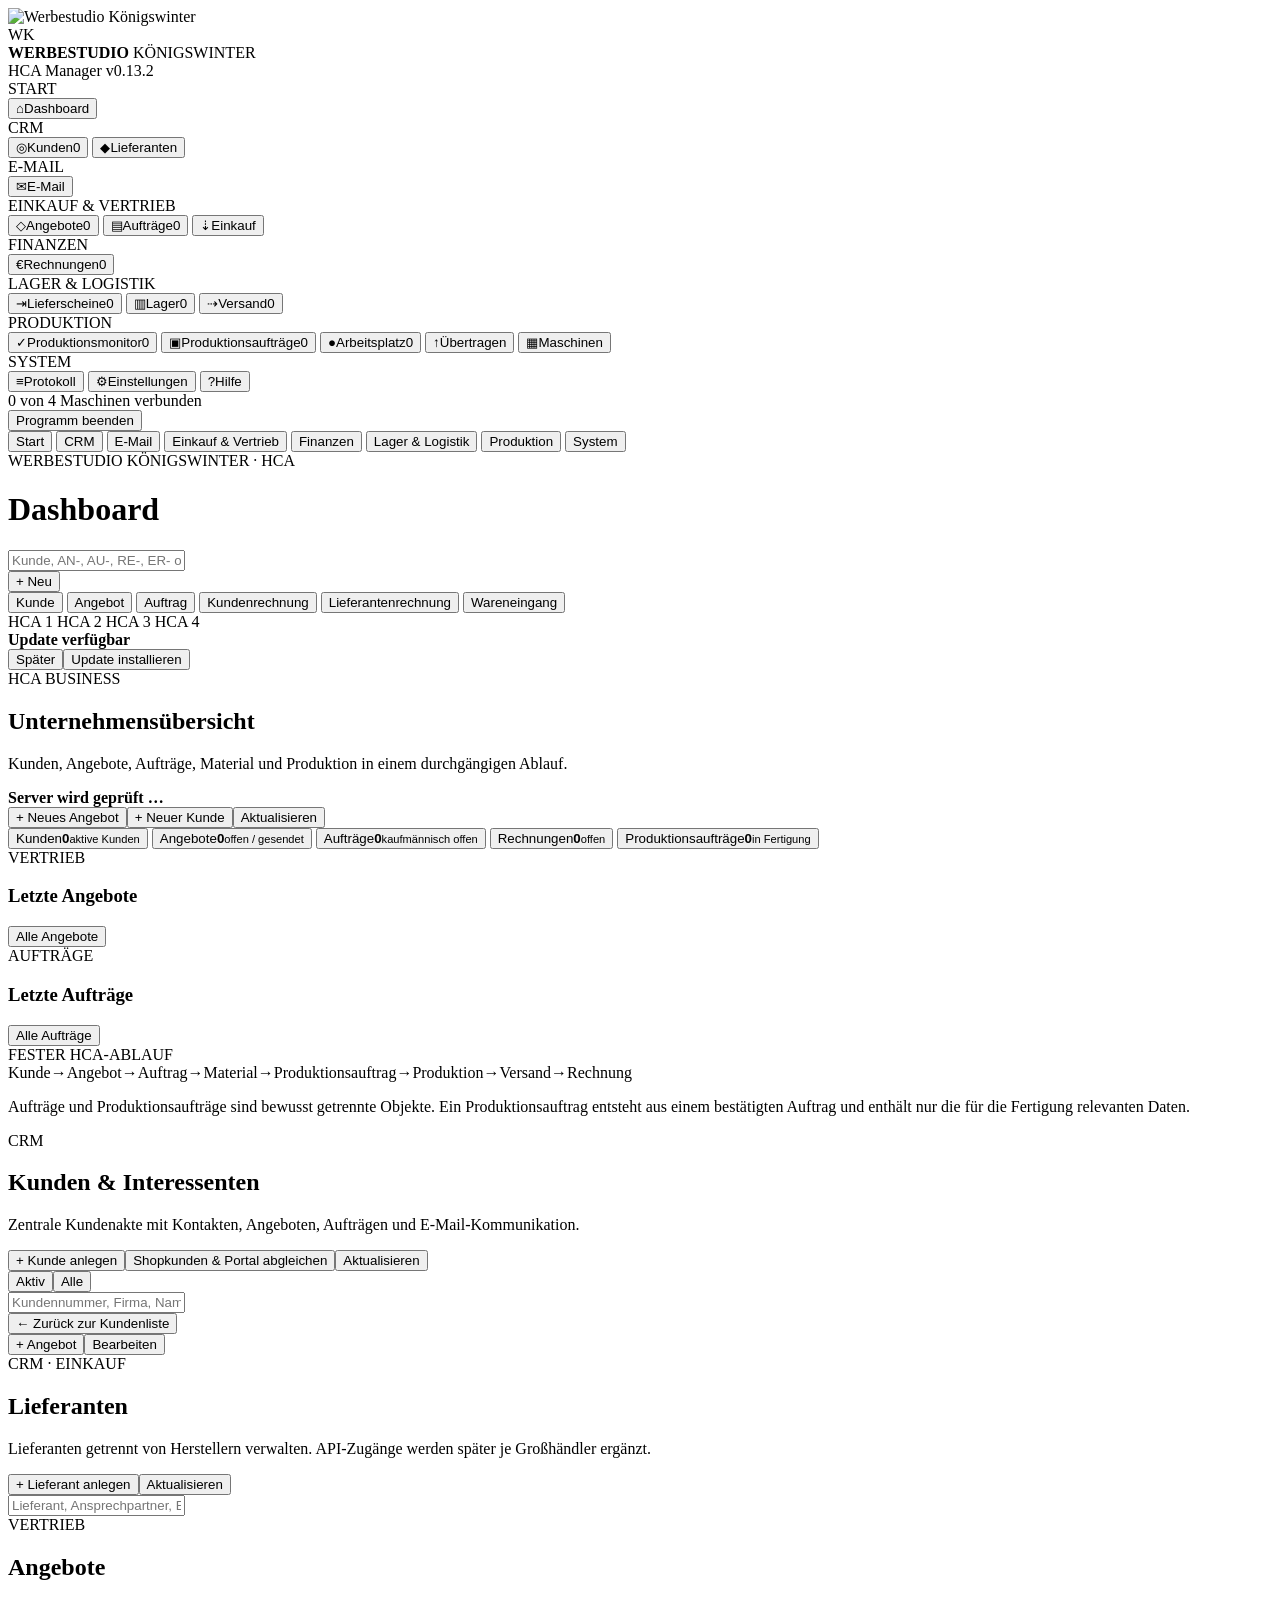
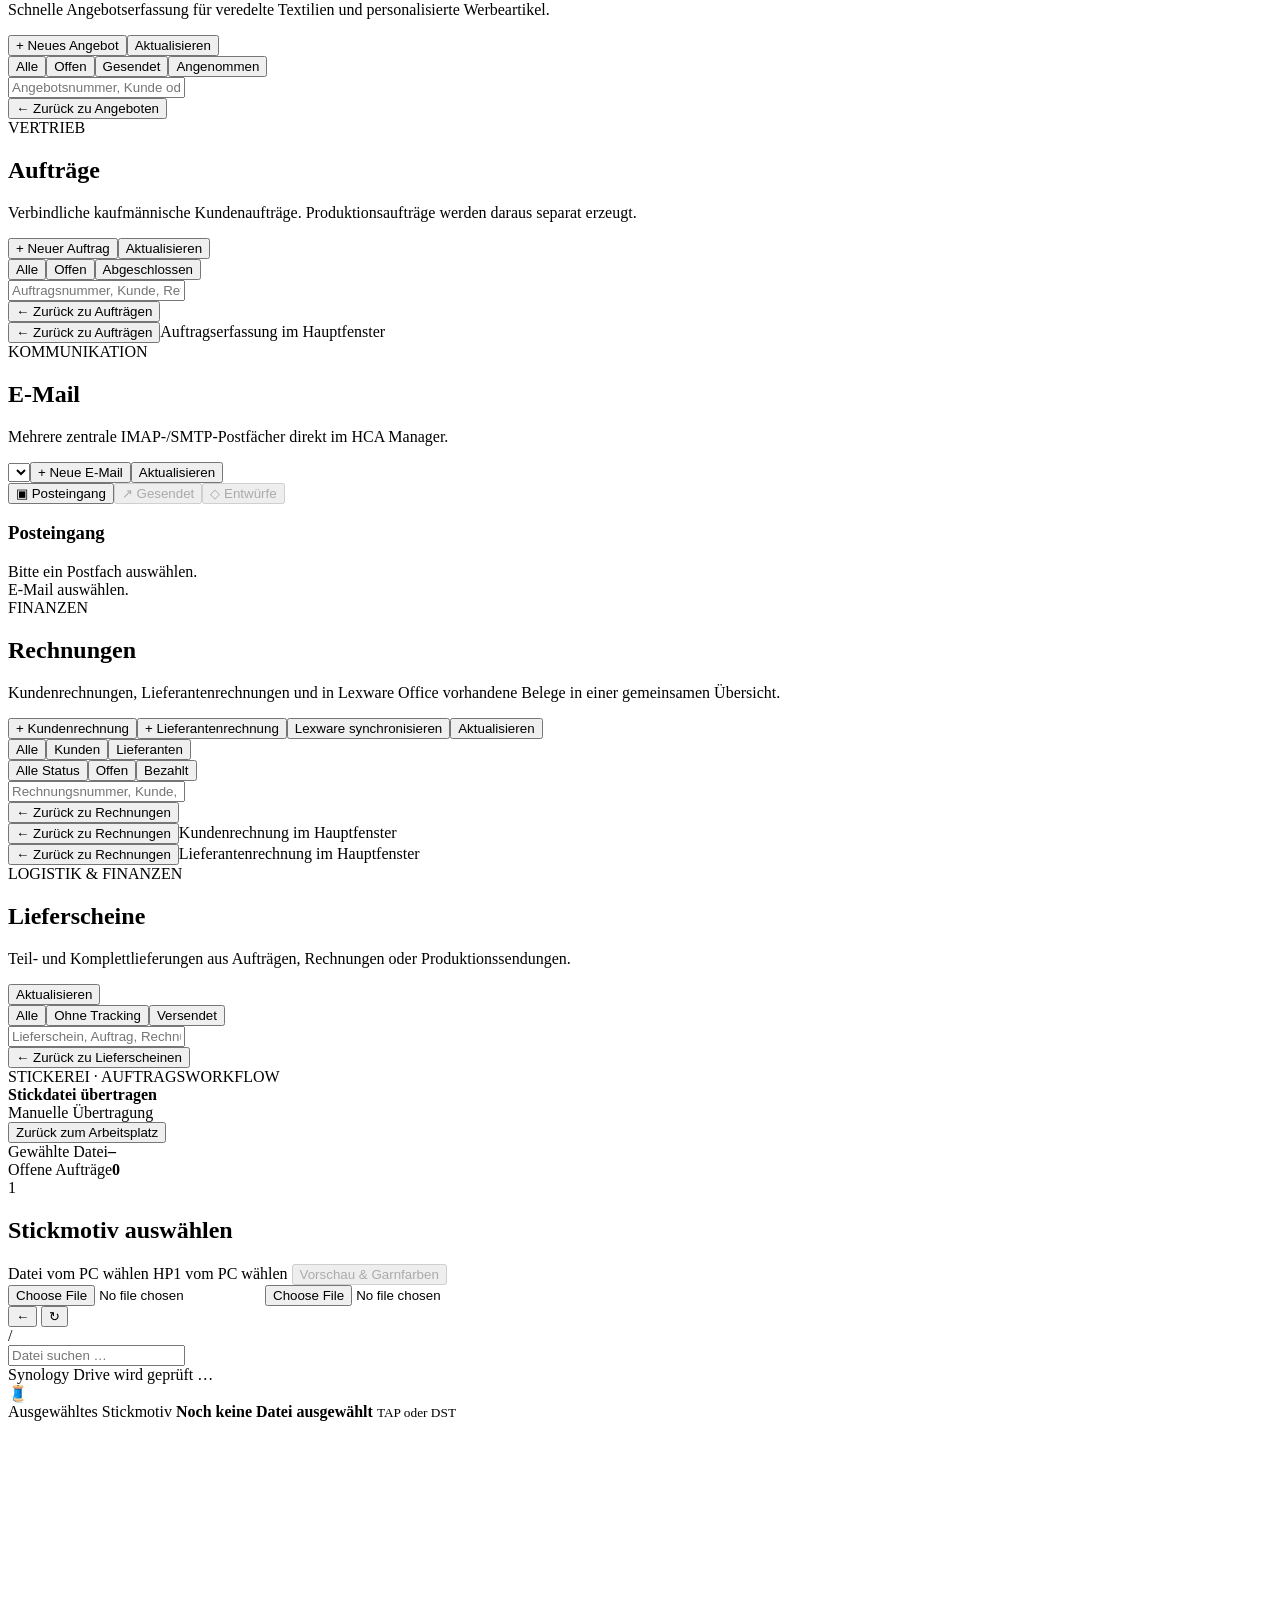
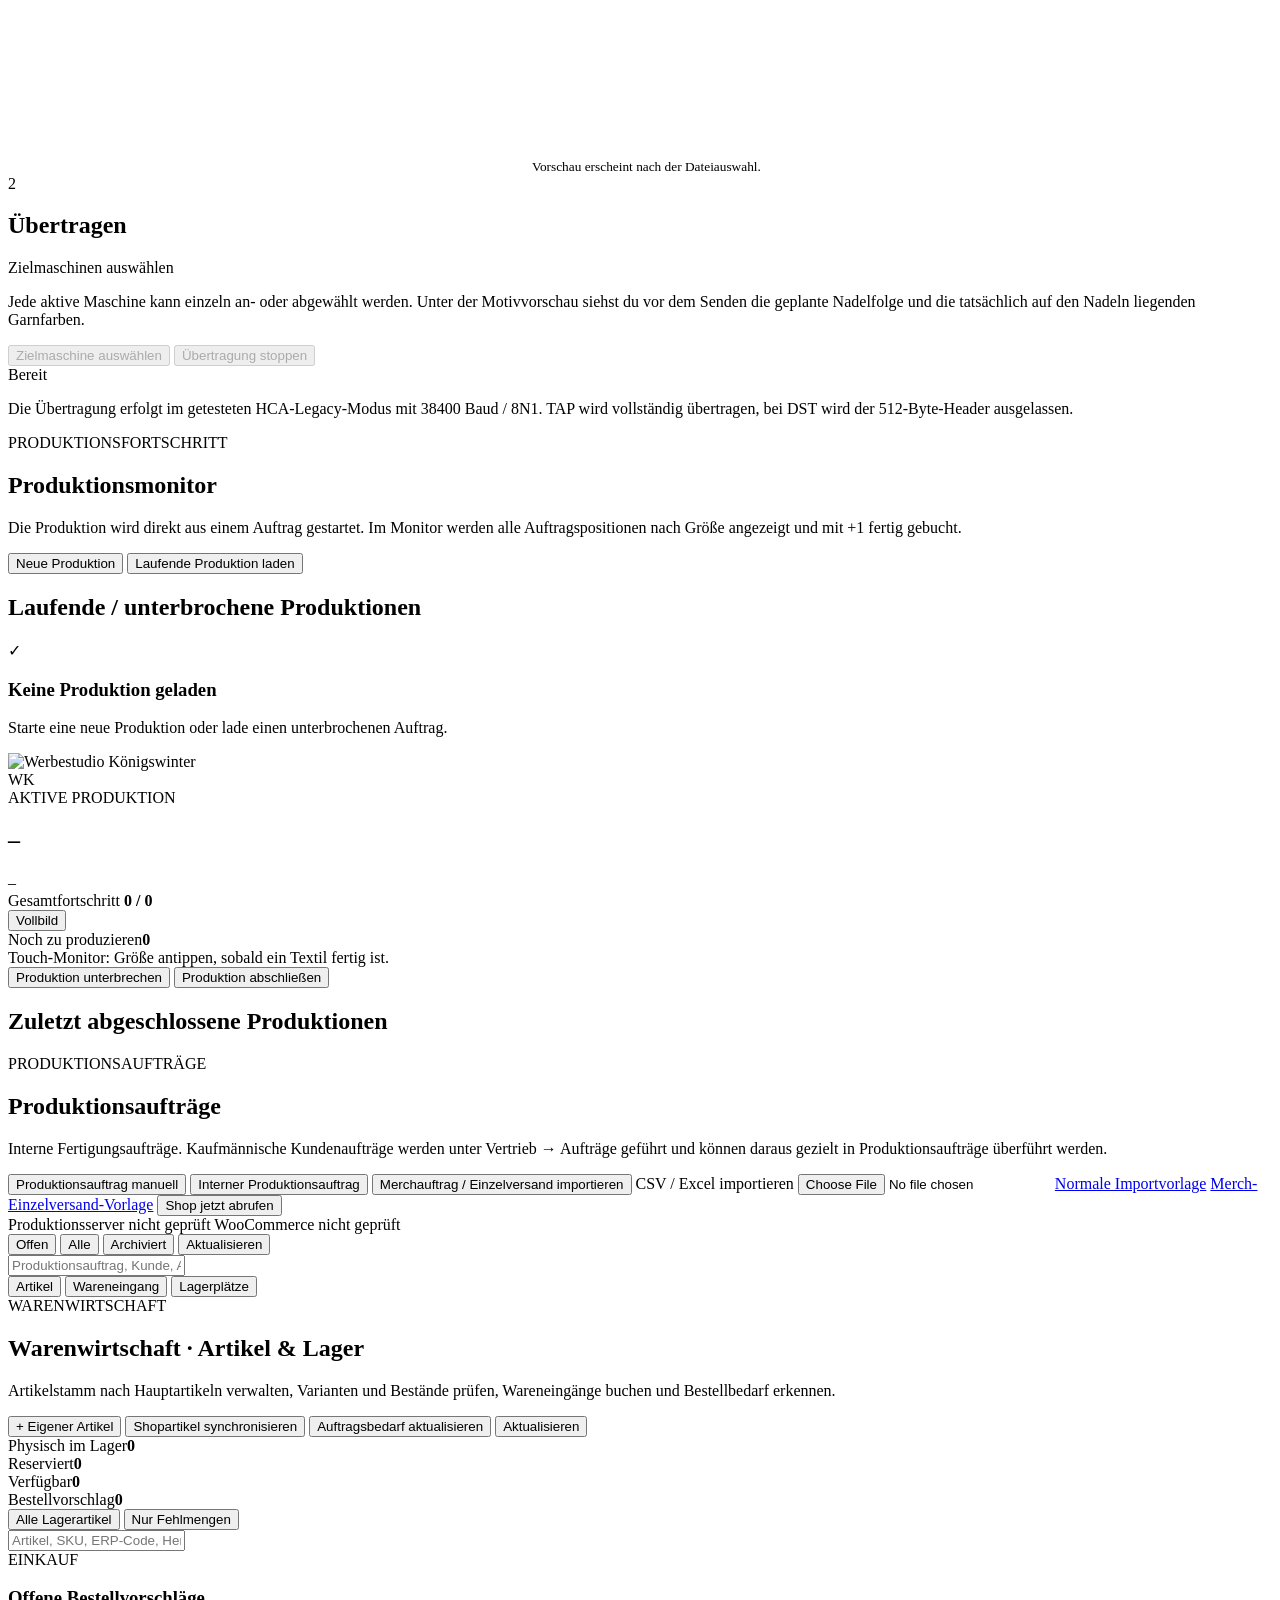
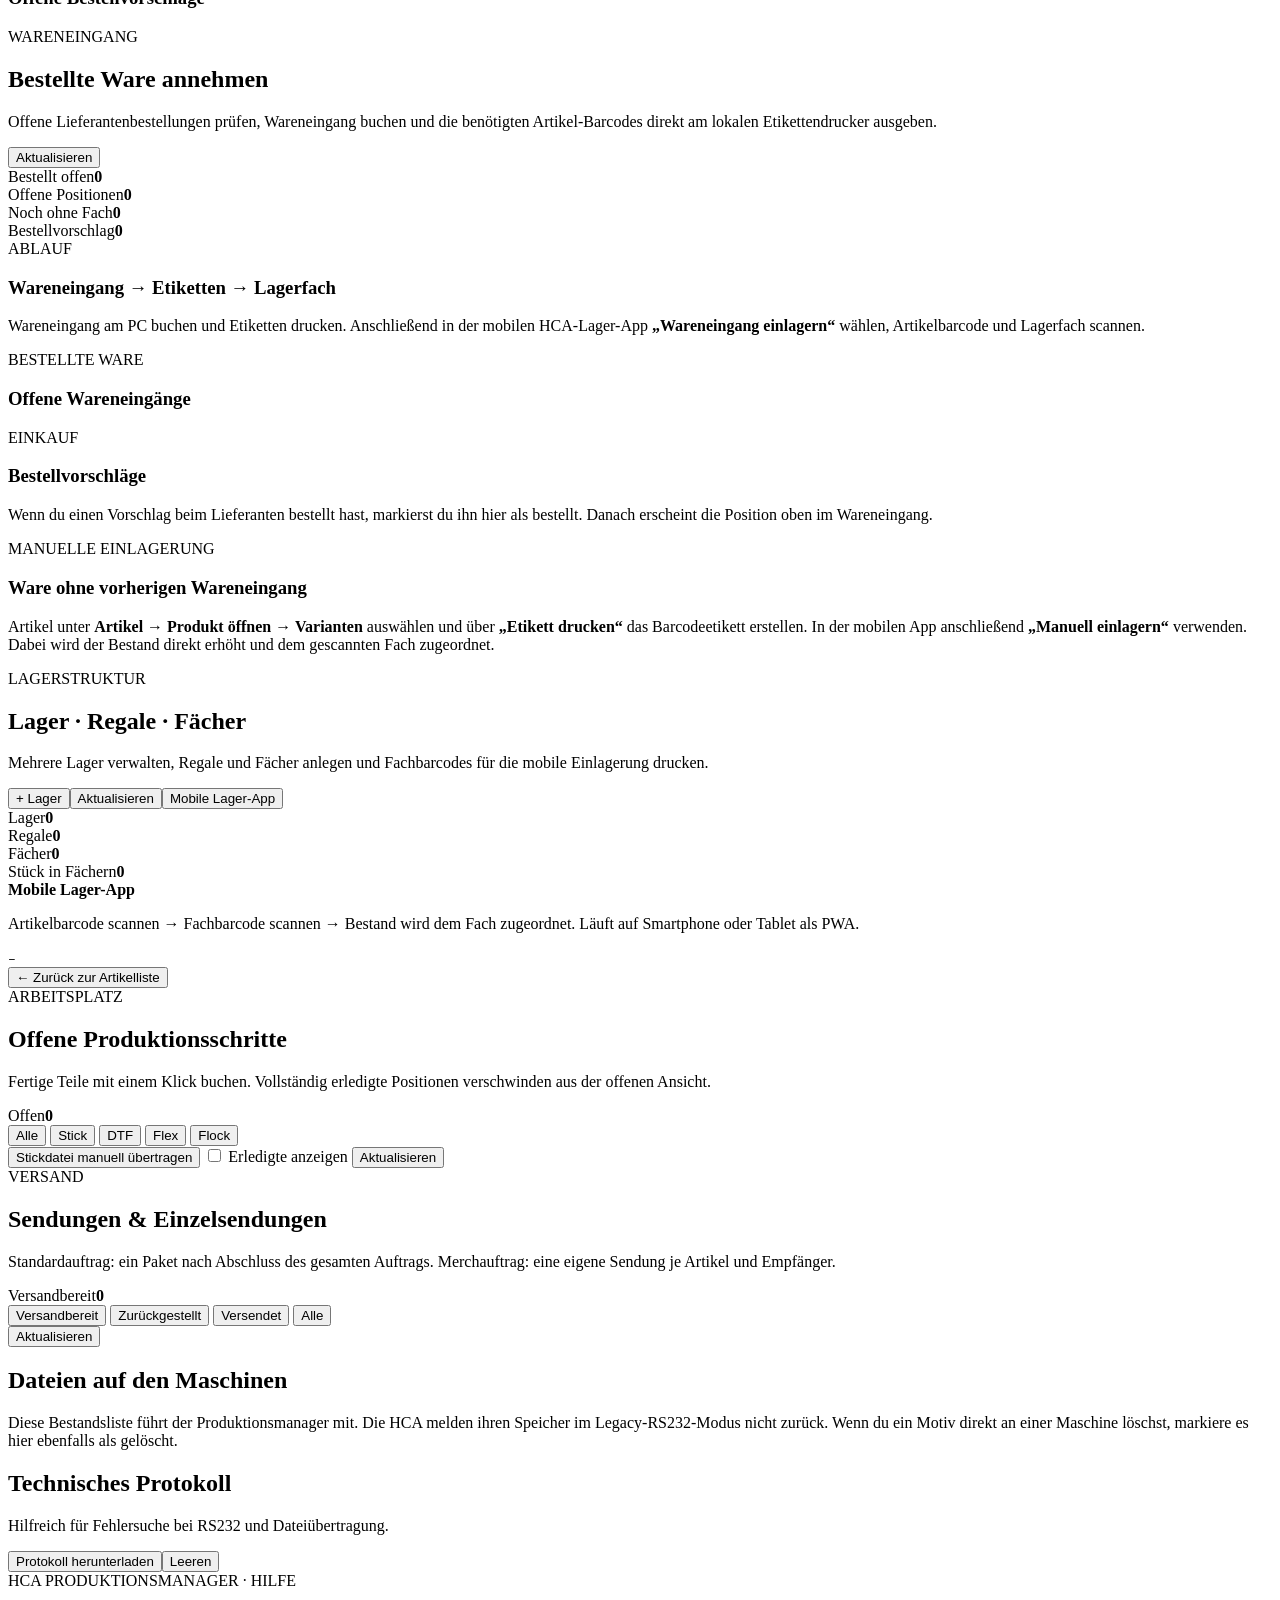
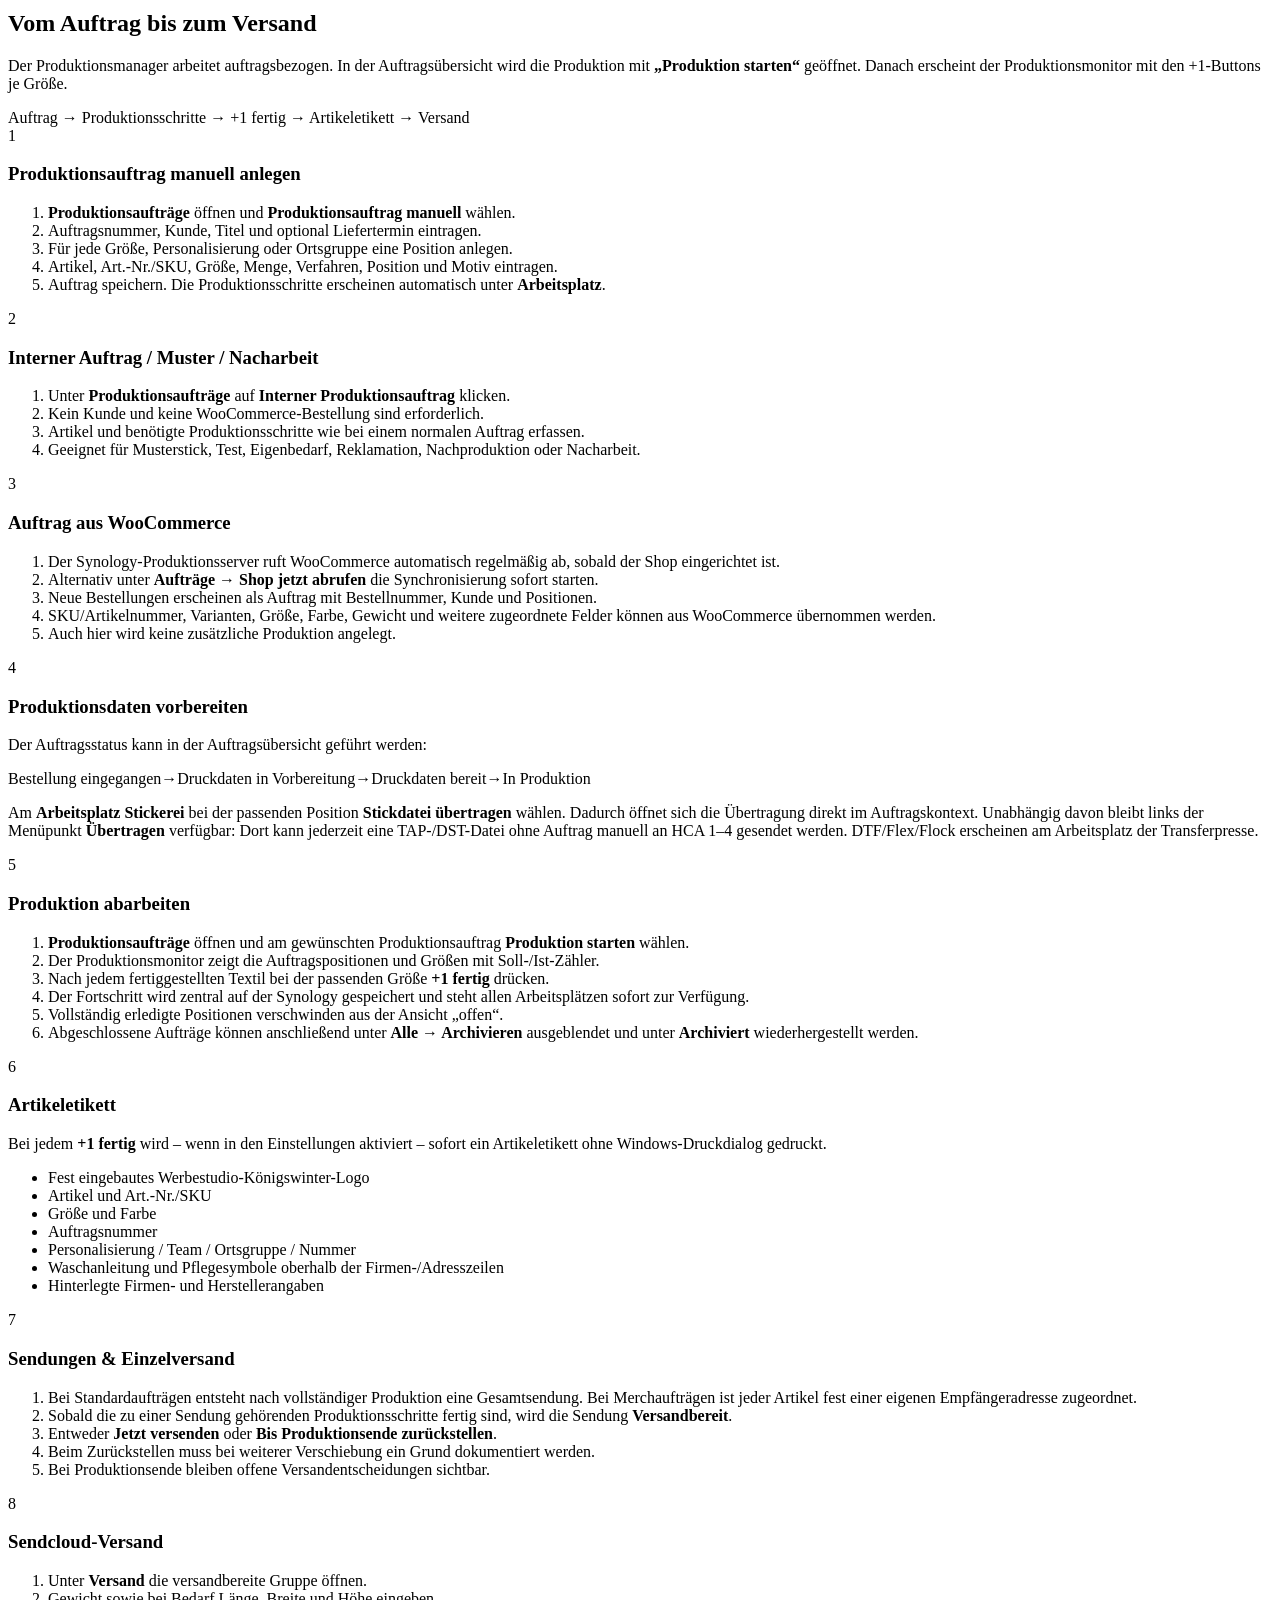
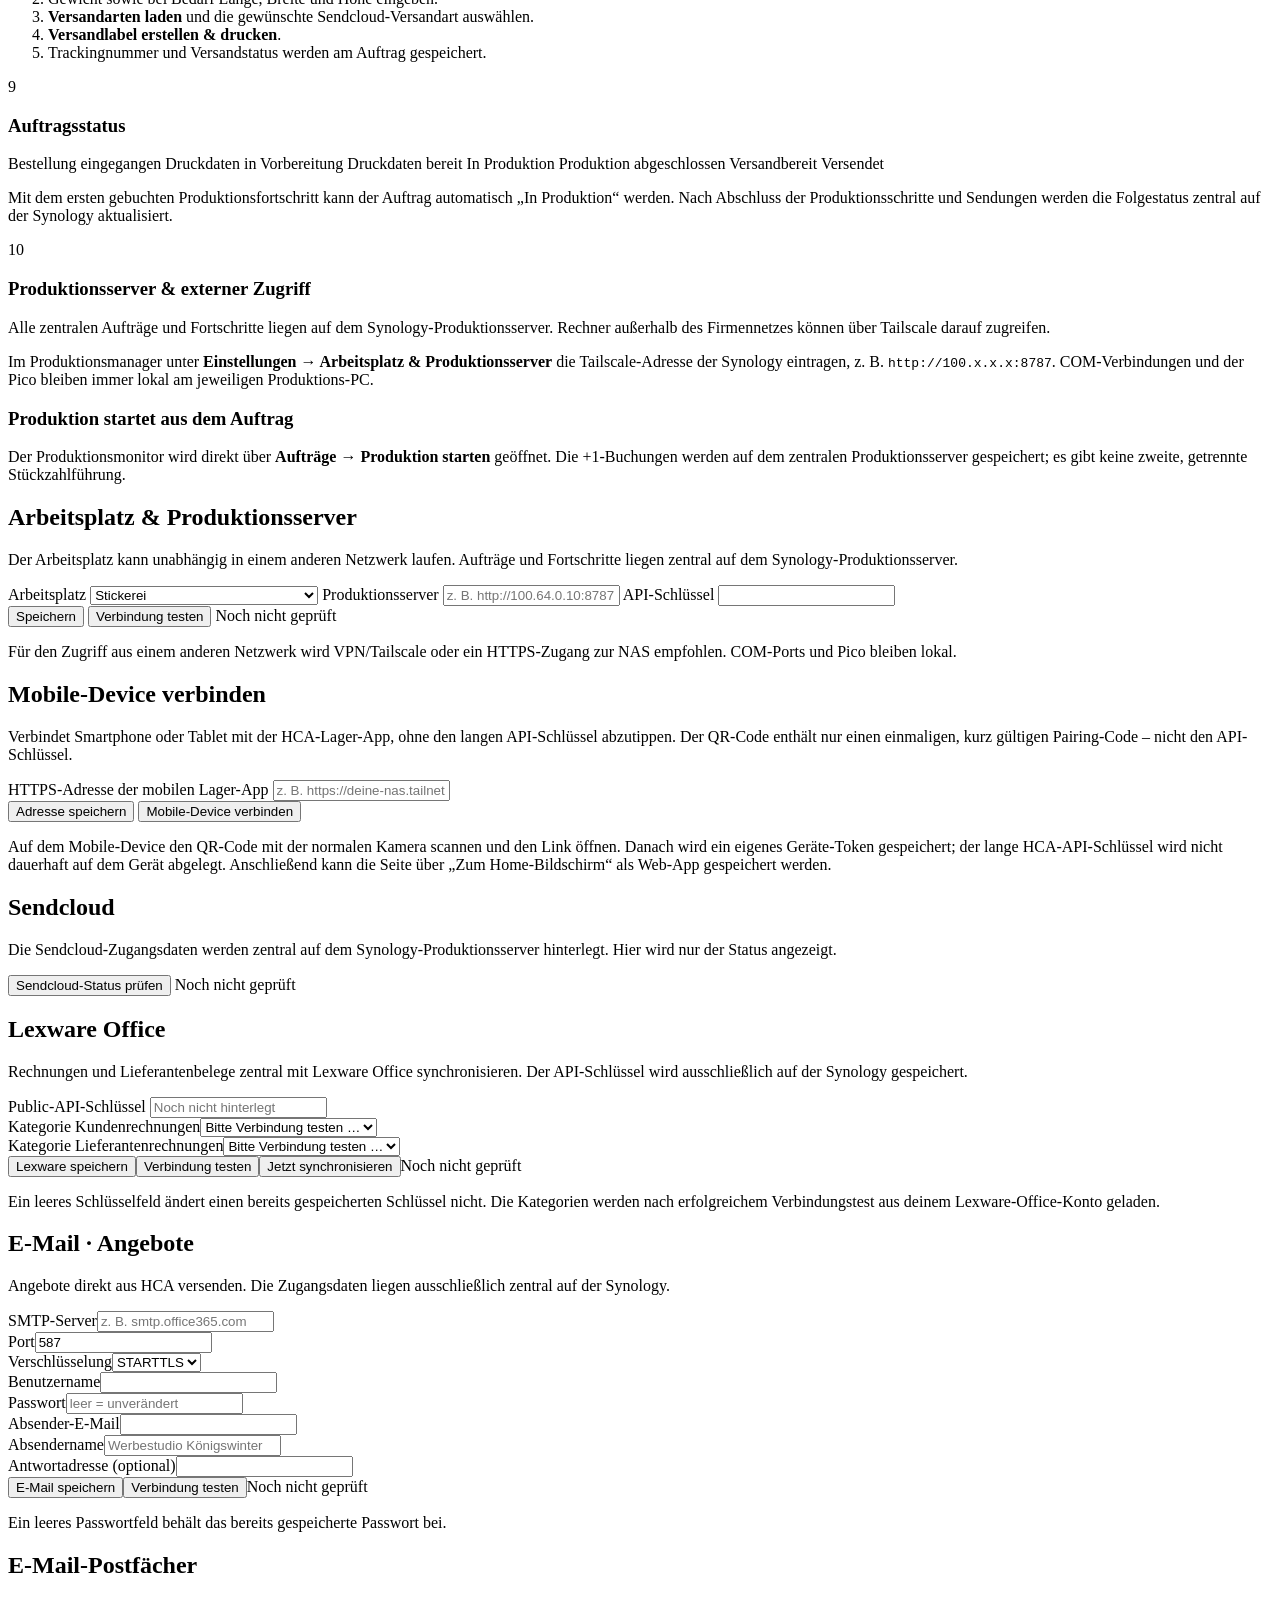
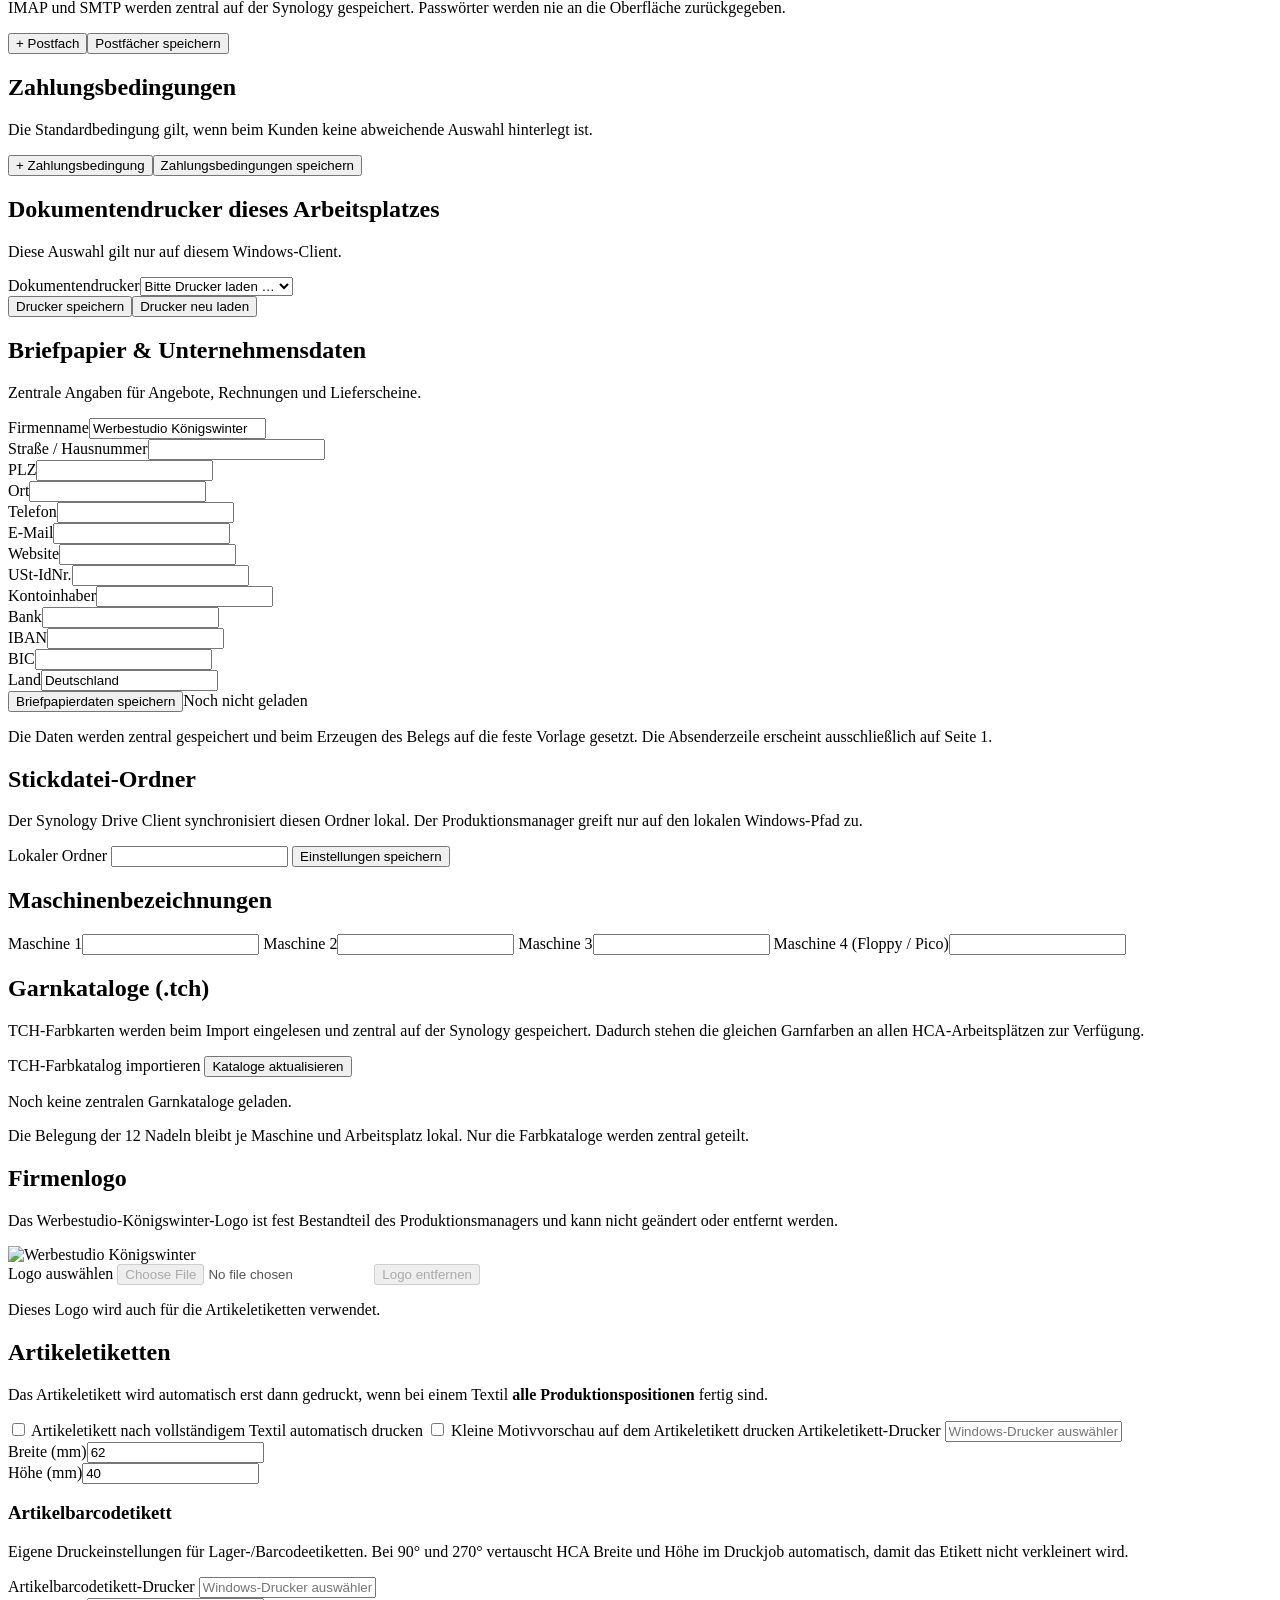
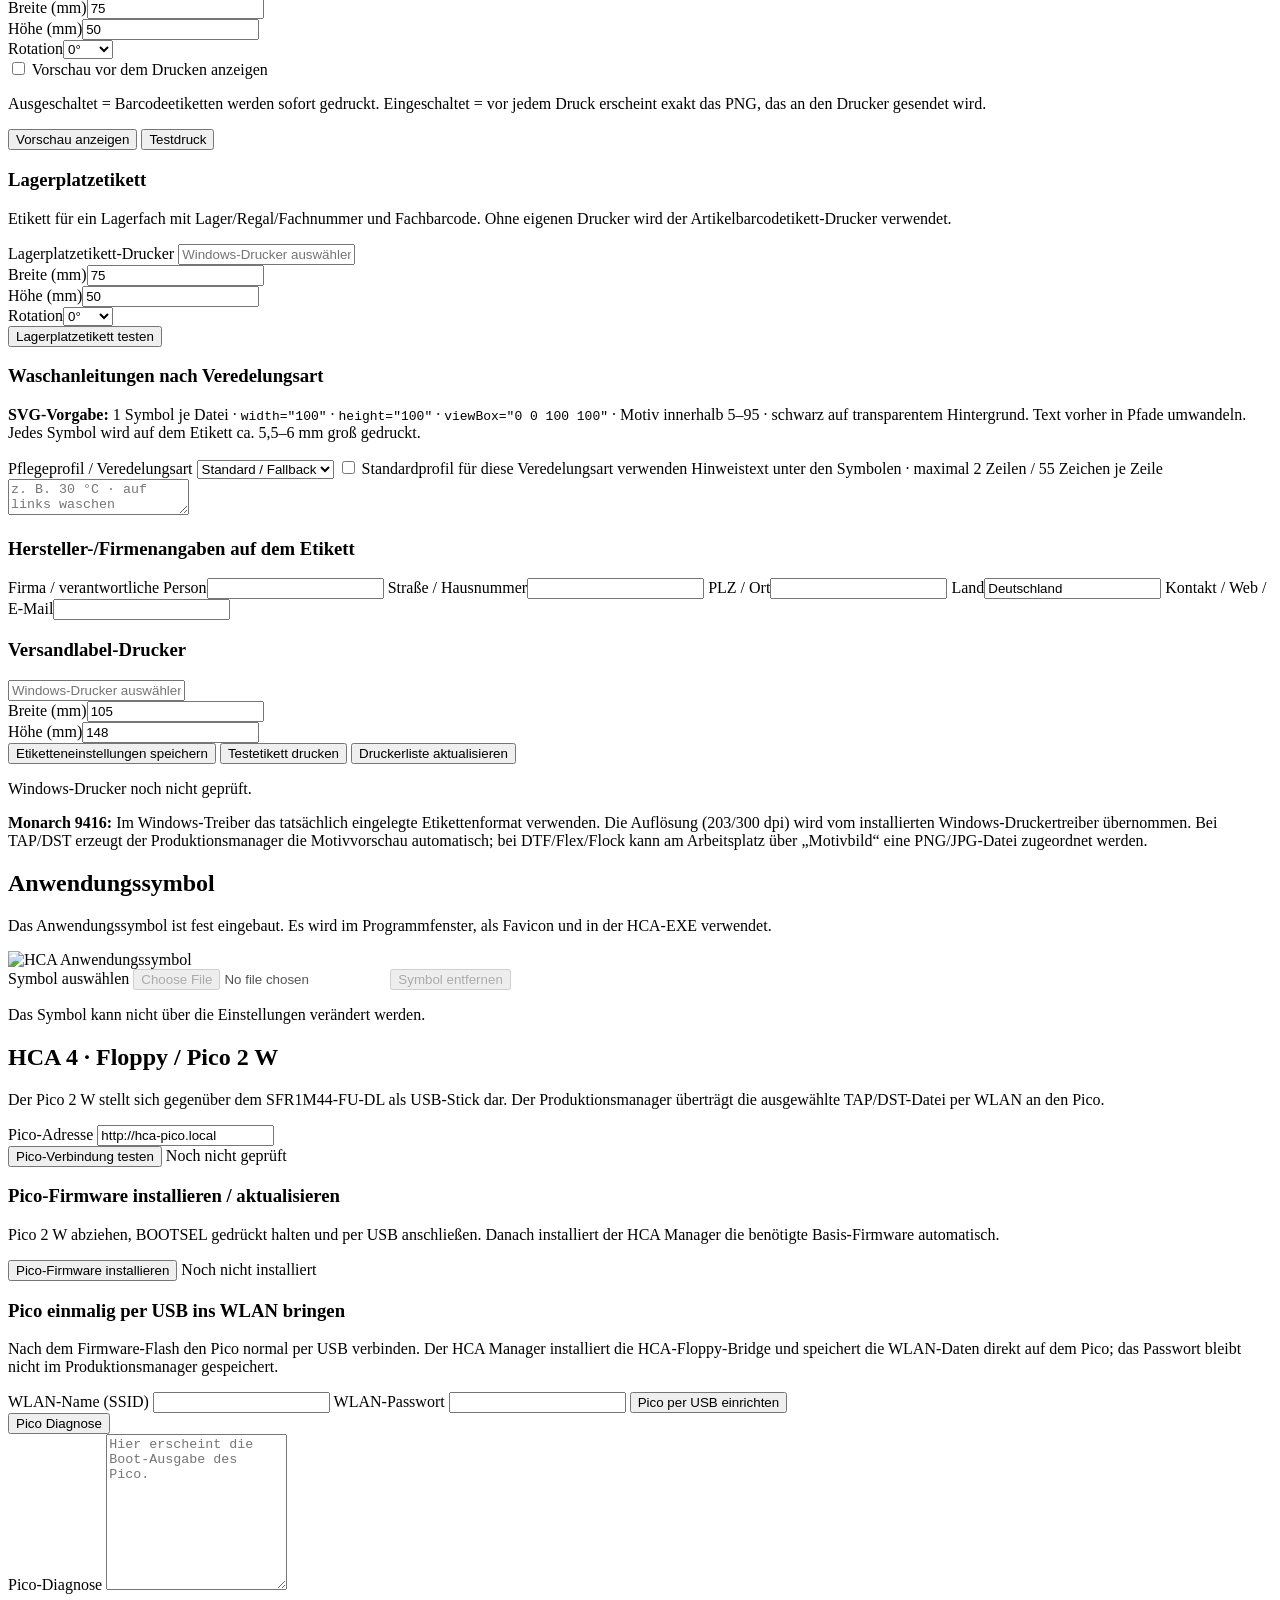
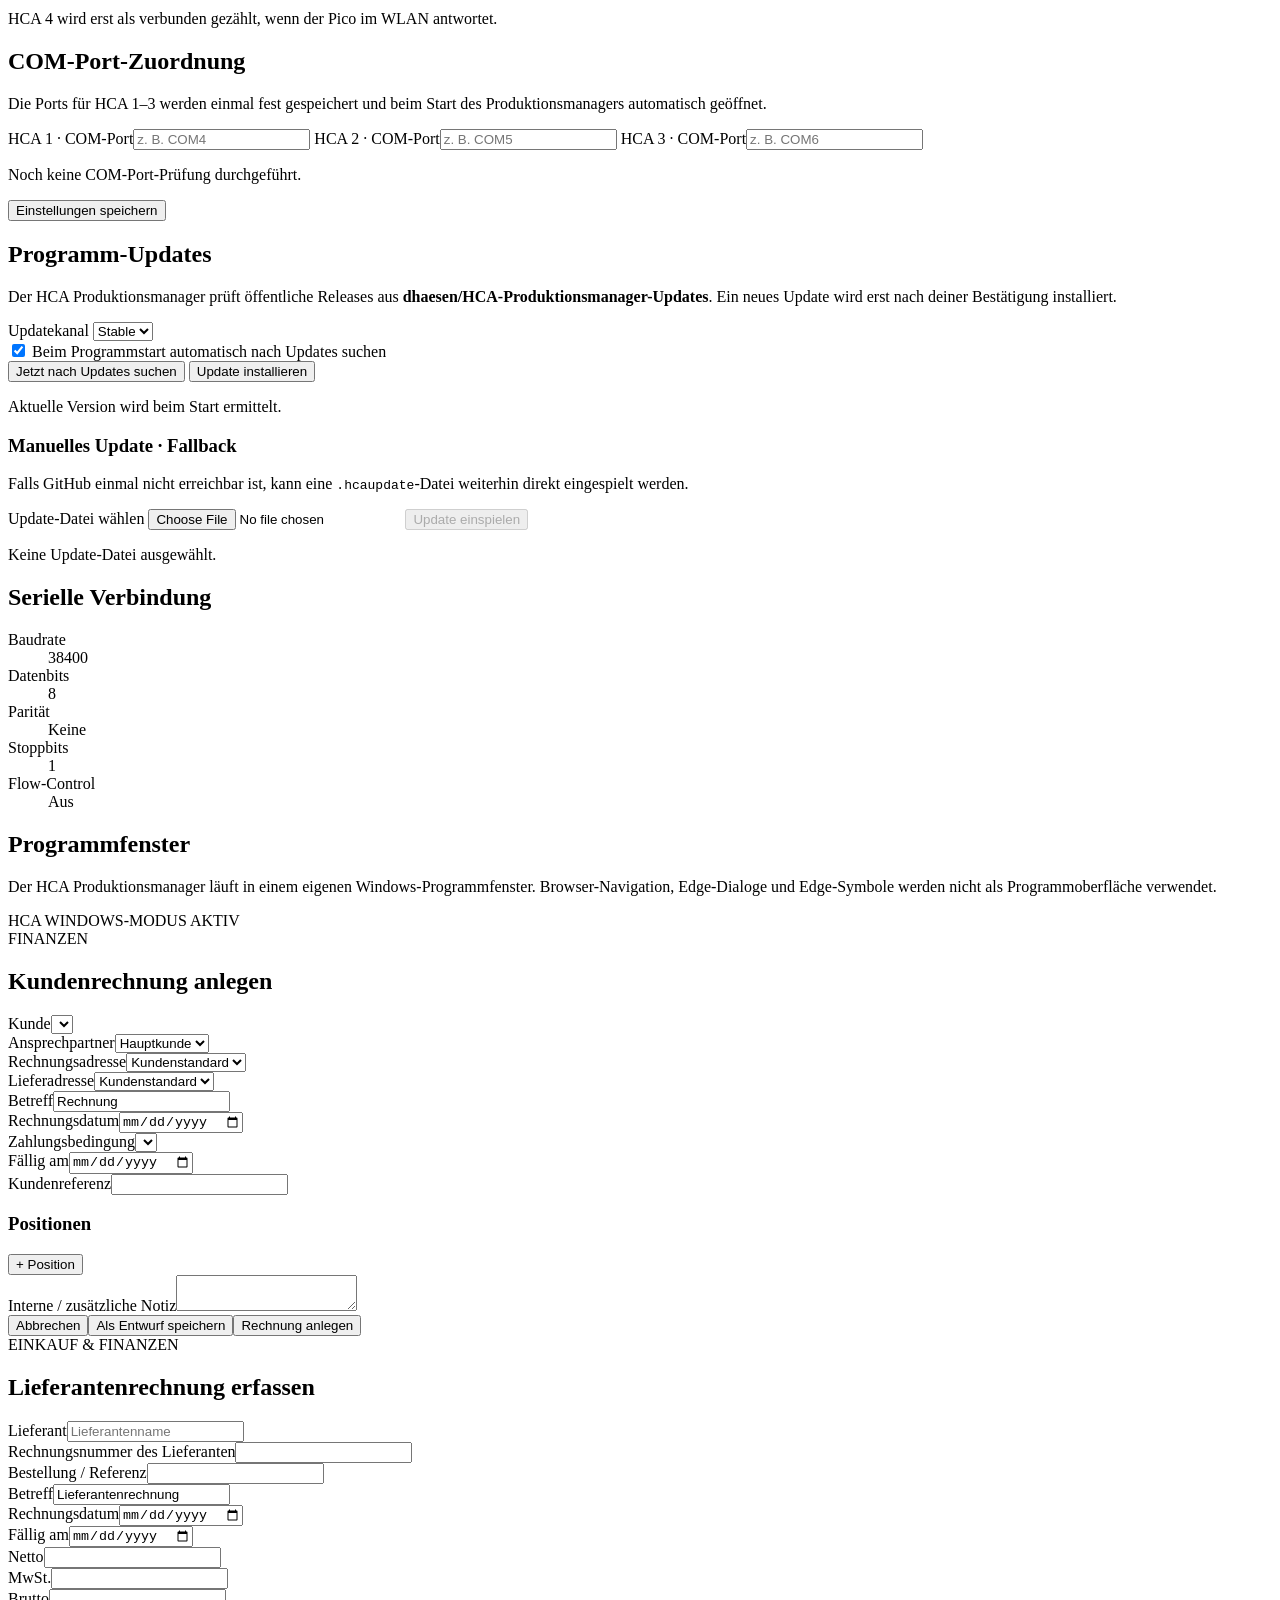
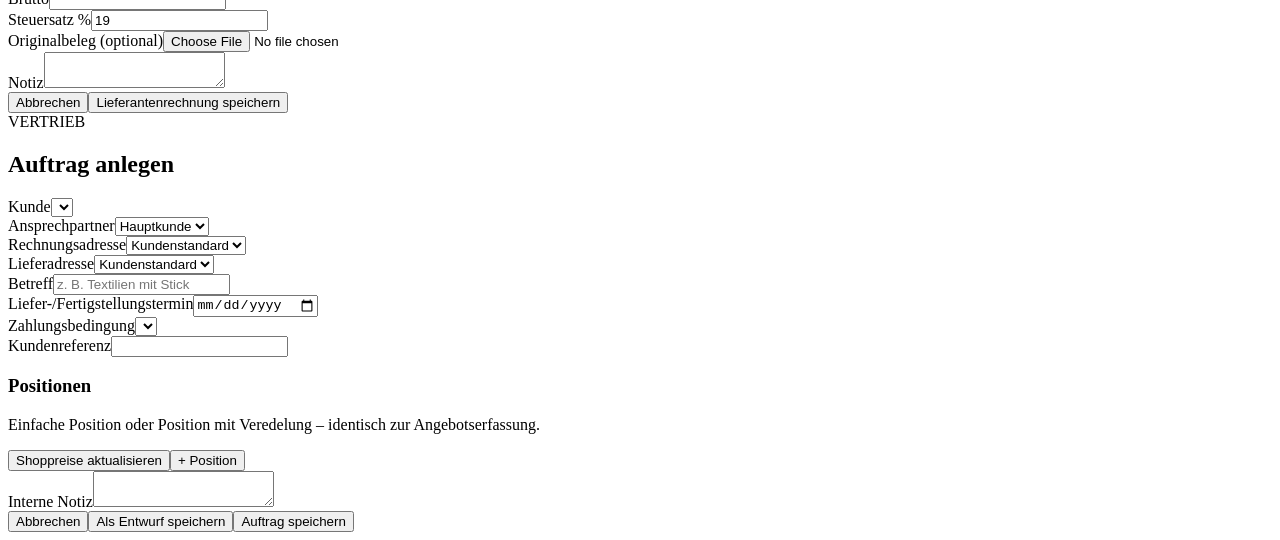
==== commit 56646351: "Develop HCA client v0.13.2" ====
--- a/development/v0.13.1-package/payload/index.html
+++ b/development/v0.13.1-package/payload/index.html
@@ -6,6 +6,7 @@
   <title>HCA Produktionsmanager · Werbestudio Königswinter</title>
   <link rel="stylesheet" href="/style.css">
   <link rel="stylesheet" href="/hca-ui.css">
+  <link rel="stylesheet" href="/hca-v0132.css?v=0.13.2">
   <link rel="icon" id="appFavicon" type="image/png" href="/assets/app-icon.png">
 </head>
 <body>
@@ -21,7 +22,7 @@
         </div>
       </div>
     </div>
-    <div class="app-name">HCA Manager <span id="appVersion">v0.13.1</span></div>
+    <div class="app-name">HCA Manager <span id="appVersion">v0.13.2</span></div>
 
     <nav class="nav" id="nav">
       <div class="nav-section-label">START</div>
@@ -29,7 +30,8 @@
       <div class="nav-section-label">CRM</div>
       <button class="nav-item" data-view="customers" data-category="crm"><span class="nav-icon">◎</span><span>Kunden</span><span class="nav-badge" id="customersBadge">0</span></button>
       <button class="nav-item" data-view="suppliers" data-category="crm"><span class="nav-icon">◆</span><span>Lieferanten</span></button>
-      <button class="nav-item" data-view="mail" data-category="crm"><span class="nav-icon">✉</span><span>E-Mail</span></button>
+      <div class="nav-section-label">E-MAIL</div>
+      <button class="nav-item" data-view="mail" data-category="mail"><span class="nav-icon">✉</span><span>E-Mail</span></button>
       <div class="nav-section-label">EINKAUF &amp; VERTRIEB</div>
       <button class="nav-item" data-view="quotes" data-category="commerce"><span class="nav-icon">◇</span><span>Angebote</span><span class="nav-badge" id="quotesBadge">0</span></button>
       <button class="nav-item" data-view="salesorders" data-category="commerce"><span class="nav-icon">▤</span><span>Aufträge</span><span class="nav-badge" id="salesOrdersBadge">0</span></button>
@@ -65,6 +67,7 @@
     <nav class="main-category-nav" id="mainCategoryNav" aria-label="Hauptnavigation">
       <button type="button" class="main-category active" data-category="start">Start</button>
       <button type="button" class="main-category" data-category="crm">CRM</button>
+      <button type="button" class="main-category" data-category="mail">E-Mail</button>
       <button type="button" class="main-category" data-category="commerce">Einkauf &amp; Vertrieb</button>
       <button type="button" class="main-category" data-category="finance">Finanzen</button>
       <button type="button" class="main-category" data-category="logistics">Lager &amp; Logistik</button>
@@ -92,8 +95,6 @@
         </div>
       </div>
       <div class="top-status">
-        <div class="server-connection-summary" id="serverConnectionSummary"><span class="mini-dot" id="serverConnectionDot"></span><span id="serverConnectionText">Server wird geprüft …</span></div>
-        <span id="topSelectedFile">Keine Datei gewählt</span>
         <div class="connection-summary" id="connectionSummary">
           <span class="connection-indicator" data-connection-machine="0"><span class="dot"></span><span>HCA 1</span></span>
           <span class="connection-indicator" data-connection-machine="1"><span class="dot"></span><span>HCA 2</span></span>
@@ -166,7 +167,7 @@
 
     <section class="view" id="view-mail">
       <div class="production-hero central-hero business-hero"><div><div class="eyebrow">KOMMUNIKATION</div><h2>E-Mail</h2><p>Mehrere zentrale IMAP-/SMTP-Postfächer direkt im HCA Manager.</p></div><div class="hero-actions"><select id="mailAccountSelect" class="text-input"></select><button class="btn primary" id="mailCompose" type="button">+ Neue E-Mail</button><button class="btn secondary" id="mailReload" type="button">Aktualisieren</button></div></div>
-      <div class="hca-mail-layout"><div class="panel"><div class="panel-head"><h3>Posteingang</h3></div><div id="mailMessageList" class="hca-mail-list"><div class="business-empty">Bitte ein Postfach auswählen.</div></div></div><div class="panel" id="mailMessageDetail"><div class="business-empty">E-Mail auswählen.</div></div></div>
+      <div class="hca-mail-shell"><aside class="panel hca-mail-folders"><button class="hca-mail-folder active" type="button">▣ Posteingang</button><button class="hca-mail-folder" type="button" disabled title="Wird mit der serverseitigen Ordnerunterstützung freigeschaltet">↗ Gesendet</button><button class="hca-mail-folder" type="button" disabled title="Wird mit der serverseitigen Ordnerunterstützung freigeschaltet">◇ Entwürfe</button></aside><div class="panel hca-mail-list-panel"><div class="panel-head"><h3>Posteingang</h3></div><div id="mailMessageList" class="hca-mail-list"><div class="business-empty">Bitte ein Postfach auswählen.</div></div></div><div class="panel hca-mail-detail-panel" id="mailMessageDetail"><div class="business-empty">E-Mail auswählen.</div></div></div>
     </section>
 
 
@@ -1167,6 +1168,7 @@
       <div><label>E-Mail</label><input class="text-input" id="bcEmail" type="email"></div><div><label>Telefon</label><input class="text-input" id="bcPhone"></div><div><label>Mobil</label><input class="text-input" id="bcMobile"></div>
       <div><label>USt-IdNr.</label><input class="text-input" id="bcVat"></div><div><label>Steuernummer</label><input class="text-input" id="bcTax"></div>
       <div class="span-2"><label>Standard-Zahlungsbedingung</label><select class="text-input" id="bcPaymentTerm"><option value="">Globale Standardzahlungsbedingung</option></select></div>
+      <div><label>Kundenrabatt %</label><input class="text-input" id="bcDiscount" type="number" min="0" max="100" step="0.1" value="0"></div><div><label>Guthaben EUR</label><input class="text-input" id="bcCredit" type="number" step="0.01" value="0"></div><div class="span-2"><label>Gutscheincodes</label><textarea class="text-input business-textarea compact" id="bcVouchers" placeholder="Ein Code pro Zeile"></textarea></div>
       <div class="span-2"><label class="check-line"><input type="checkbox" id="bcDefaultCustomer"> Standardkunde für neue Angebote und Aufträge (z. B. Barverkauf)</label></div>
     </div>
     <p class="modal-help">Hier legst du die Standardadressen fest. Weitere Rechnungs- und Lieferadressen können anschließend direkt in der Kundenakte ergänzt werden.</p>
@@ -1271,15 +1273,16 @@
   </form>
 </dialog>
 
-<dialog id="mailAccountDialog" class="modal wide-modal"><form method="dialog" autocomplete="off"><div class="modal-head"><div><div class="eyebrow">POSTFACH</div><h2 id="mailAccountDialogTitle">Postfach einrichten</h2></div><button value="cancel" class="modal-close">×</button></div><div class="business-form-grid"><div><label>Bezeichnung</label><input id="mailAccountName" class="text-input"></div><div><label>E-Mail-Adresse</label><input id="mailAccountEmail" class="text-input" type="email"></div><div class="span-2"><label>Benutzername</label><input id="mailAccountUsername" class="text-input"></div><div><label>IMAP-Server</label><input id="mailAccountImapHost" class="text-input"></div><div><label>IMAP-Port</label><input id="mailAccountImapPort" class="text-input" type="number" value="993"></div><div><label>IMAP-Verschlüsselung</label><select id="mailAccountImapSecurity" class="text-input"><option value="ssl">SSL/TLS</option><option value="starttls">STARTTLS</option><option value="none">Keine</option></select></div><div><label>IMAP-Passwort</label><input id="mailAccountImapPassword" class="text-input" type="password" placeholder="leer = unverändert"></div><div><label>SMTP-Server</label><input id="mailAccountSmtpHost" class="text-input"></div><div><label>SMTP-Port</label><input id="mailAccountSmtpPort" class="text-input" type="number" value="587"></div><div><label>SMTP-Verschlüsselung</label><select id="mailAccountSmtpSecurity" class="text-input"><option value="starttls">STARTTLS</option><option value="ssl">SSL/TLS</option><option value="none">Keine</option></select></div><div><label>SMTP-Passwort</label><input id="mailAccountSmtpPassword" class="text-input" type="password" placeholder="leer = IMAP-Passwort / unverändert"></div><div><label>Absendername</label><input id="mailAccountFromName" class="text-input"></div><div><label>Antwortadresse</label><input id="mailAccountReplyTo" class="text-input" type="email"></div><div class="span-2"><label class="check-line"><input id="mailAccountDefault" type="checkbox"> Standardpostfach</label></div></div><div class="modal-actions"><button value="cancel" class="btn secondary">Abbrechen</button><button type="button" id="applyMailAccount" class="btn primary">Übernehmen</button></div></form></dialog>
-<dialog id="mailComposeDialog" class="modal wide-modal"><form method="dialog"><div class="modal-head"><div><div class="eyebrow">E-MAIL</div><h2>Neue Nachricht</h2></div><button value="cancel" class="modal-close">×</button></div><label>Empfänger</label><input id="mailComposeTo" class="text-input" type="email"><label>Betreff</label><input id="mailComposeSubject" class="text-input"><label>Nachricht</label><textarea id="mailComposeBody" class="text-input business-textarea" rows="12"></textarea><div class="modal-actions"><button value="cancel" class="btn secondary">Abbrechen</button><button type="button" id="mailSend" class="btn primary">Senden</button></div></form></dialog>
+<dialog id="mailAccountDialog" class="modal wide-modal"><form method="dialog" autocomplete="off"><div class="modal-head"><div><div class="eyebrow">POSTFACH</div><h2 id="mailAccountDialogTitle">Postfach einrichten</h2></div><button value="cancel" class="modal-close">×</button></div><div class="business-form-grid"><div><label>Bezeichnung</label><input id="mailAccountName" class="text-input"></div><div><label>E-Mail-Adresse</label><input id="mailAccountEmail" class="text-input" type="email"></div><div class="span-2"><label>Benutzername</label><input id="mailAccountUsername" class="text-input"></div><div><label>IMAP-Server</label><input id="mailAccountImapHost" class="text-input"></div><div><label>IMAP-Port</label><input id="mailAccountImapPort" class="text-input" type="number" value="993"></div><div><label>IMAP-Verschlüsselung</label><select id="mailAccountImapSecurity" class="text-input"><option value="ssl">SSL/TLS</option><option value="starttls">STARTTLS</option><option value="none">Keine</option></select></div><div><label>IMAP-Passwort</label><input id="mailAccountImapPassword" class="text-input" type="password" placeholder="leer = unverändert"></div><div><label>SMTP-Server</label><input id="mailAccountSmtpHost" class="text-input"></div><div><label>SMTP-Port</label><input id="mailAccountSmtpPort" class="text-input" type="number" value="587"></div><div><label>SMTP-Verschlüsselung</label><select id="mailAccountSmtpSecurity" class="text-input"><option value="starttls">STARTTLS</option><option value="ssl">SSL/TLS</option><option value="none">Keine</option></select></div><div><label>SMTP-Passwort</label><input id="mailAccountSmtpPassword" class="text-input" type="password" placeholder="leer = IMAP-Passwort / unverändert"></div><div><label>Absendername</label><input id="mailAccountFromName" class="text-input"></div><div><label>Antwortadresse</label><input id="mailAccountReplyTo" class="text-input" type="email"></div><div class="span-2"><label>Signatur</label><textarea id="mailAccountSignature" class="text-input business-textarea compact" rows="5" placeholder="Signatur dieses Postfachs"></textarea></div><div class="span-2"><label class="check-line"><input id="mailAccountDefault" type="checkbox"> Standardpostfach</label></div></div><div class="modal-actions"><button value="cancel" class="btn secondary">Abbrechen</button><button type="button" id="applyMailAccount" class="btn primary">Übernehmen</button></div></form></dialog>
+<dialog id="mailComposeDialog" class="modal wide-modal"><form method="dialog"><div class="modal-head"><div><div class="eyebrow">E-MAIL</div><h2>Neue Nachricht</h2></div><button value="cancel" class="modal-close">×</button></div><div class="hca-mail-compose-grid"><div class="span-2"><label>Empfänger</label><input id="mailComposeTo" class="text-input" type="email"></div><div><label>CC</label><input id="mailComposeCc" class="text-input" type="text"></div><div><label>BCC</label><input id="mailComposeBcc" class="text-input" type="text"></div><div class="span-2"><label>Betreff</label><input id="mailComposeSubject" class="text-input"></div><div class="span-2"><label>Nachricht</label><textarea id="mailComposeBody" class="text-input business-textarea" rows="12"></textarea></div><div class="span-2"><label>Anhänge</label><input id="mailComposeAttachments" class="text-input" type="file" multiple><div id="mailComposeAttachmentList" class="hca-mail-attachments"><span class="settings-note">Keine Anhänge ausgewählt.</span></div></div></div><div class="modal-actions"><button value="cancel" class="btn secondary">Abbrechen</button><button type="button" id="mailSend" class="btn primary">Senden</button></div></form></dialog>
 
   <dialog id="hcaSupplierDialog" class="hca-dialog"><form method="dialog"><div class="dialog-head"><h3 id="hcaSupplierDialogTitle">Lieferant anlegen</h3><button value="cancel" class="icon-btn" type="submit">×</button></div><div class="dialog-body"><div class="business-form-grid"><div class="span-2"><label>Firmenname</label><input class="text-input" id="hcaSupplierName"></div><div><label>Kürzel</label><input class="text-input" id="hcaSupplierCode"></div><div><label>Eigene Kundennummer</label><input class="text-input" id="hcaSupplierCustomerNo"></div><div><label>Ansprechpartner</label><input class="text-input" id="hcaSupplierContact"></div><div><label>E-Mail</label><input class="text-input" id="hcaSupplierEmail" type="email"></div><div><label>Telefon</label><input class="text-input" id="hcaSupplierPhone"></div><div><label>Webseite</label><input class="text-input" id="hcaSupplierWebsite"></div><div class="span-2"><label>Straße</label><input class="text-input" id="hcaSupplierStreet"></div><div><label>PLZ</label><input class="text-input" id="hcaSupplierZip"></div><div><label>Ort</label><input class="text-input" id="hcaSupplierCity"></div><div><label>Land</label><input class="text-input" id="hcaSupplierCountry" value="DE"></div><div class="span-2"><label>Notizen</label><textarea class="text-input business-textarea compact" id="hcaSupplierNotes"></textarea></div></div></div><div class="dialog-actions"><button class="btn secondary" value="cancel" type="submit">Abbrechen</button><button class="btn primary" id="saveHcaSupplier" value="" type="button">Speichern</button></div></form></dialog>
 
   <dialog id="hcaOwnArticleDialog" class="hca-dialog"><form method="dialog"><div class="dialog-head"><h3>Eigenen Artikel anlegen</h3><button value="cancel" class="icon-btn" type="submit">×</button></div><div class="dialog-body"><div class="business-form-grid"><div class="span-2"><label>Artikelname</label><input class="text-input" id="hcaOwnArticleName"></div><div><label>SKU / Artikelnummer</label><input class="text-input" id="hcaOwnArticleSku"></div><div><label>Hersteller</label><input class="text-input" id="hcaOwnArticleManufacturer"></div><div><label>Lieferant</label><select class="text-input" id="hcaOwnArticleSupplier"></select></div><div><label>Verkaufspreis netto</label><input class="text-input" id="hcaOwnArticlePrice" type="number" min="0" step="0.01" value="0"></div><div><label>MwSt.</label><input class="text-input" id="hcaOwnArticleTax" type="number" min="0" step="0.01" value="19"></div><div class="span-2"><label>Beschreibung</label><textarea class="text-input business-textarea" id="hcaOwnArticleDescription"></textarea></div><div class="span-2"><label class="check-line"><input id="hcaOwnArticleShop" type="checkbox"> Im Onlineshop anlegen</label></div><div id="hcaOwnArticleShopStatusWrap" class="span-2 hidden"><label>Shopstatus</label><select class="text-input" id="hcaOwnArticleShopStatus"><option value="draft">Entwurf – noch nicht sichtbar</option><option value="publish">Veröffentlicht – sofort sichtbar</option></select></div></div></div><div class="dialog-actions"><button class="btn secondary" value="cancel" type="submit">Abbrechen</button><button class="btn primary" id="saveHcaOwnArticle" value="" type="button">Artikel anlegen</button></div></form></dialog>
 
 <script src="/hca-ui.js?v=0.13.1"></script>
-<script src="/app.js?v=0.13.1"></script>
+<script src="/app.js?v=0.13.2"></script>
+<script src="/hca-v0132.js?v=0.13.2"></script>
 
   <dialog id="inventoryLabelPreviewDialog" class="modal">
     <form method="dialog">
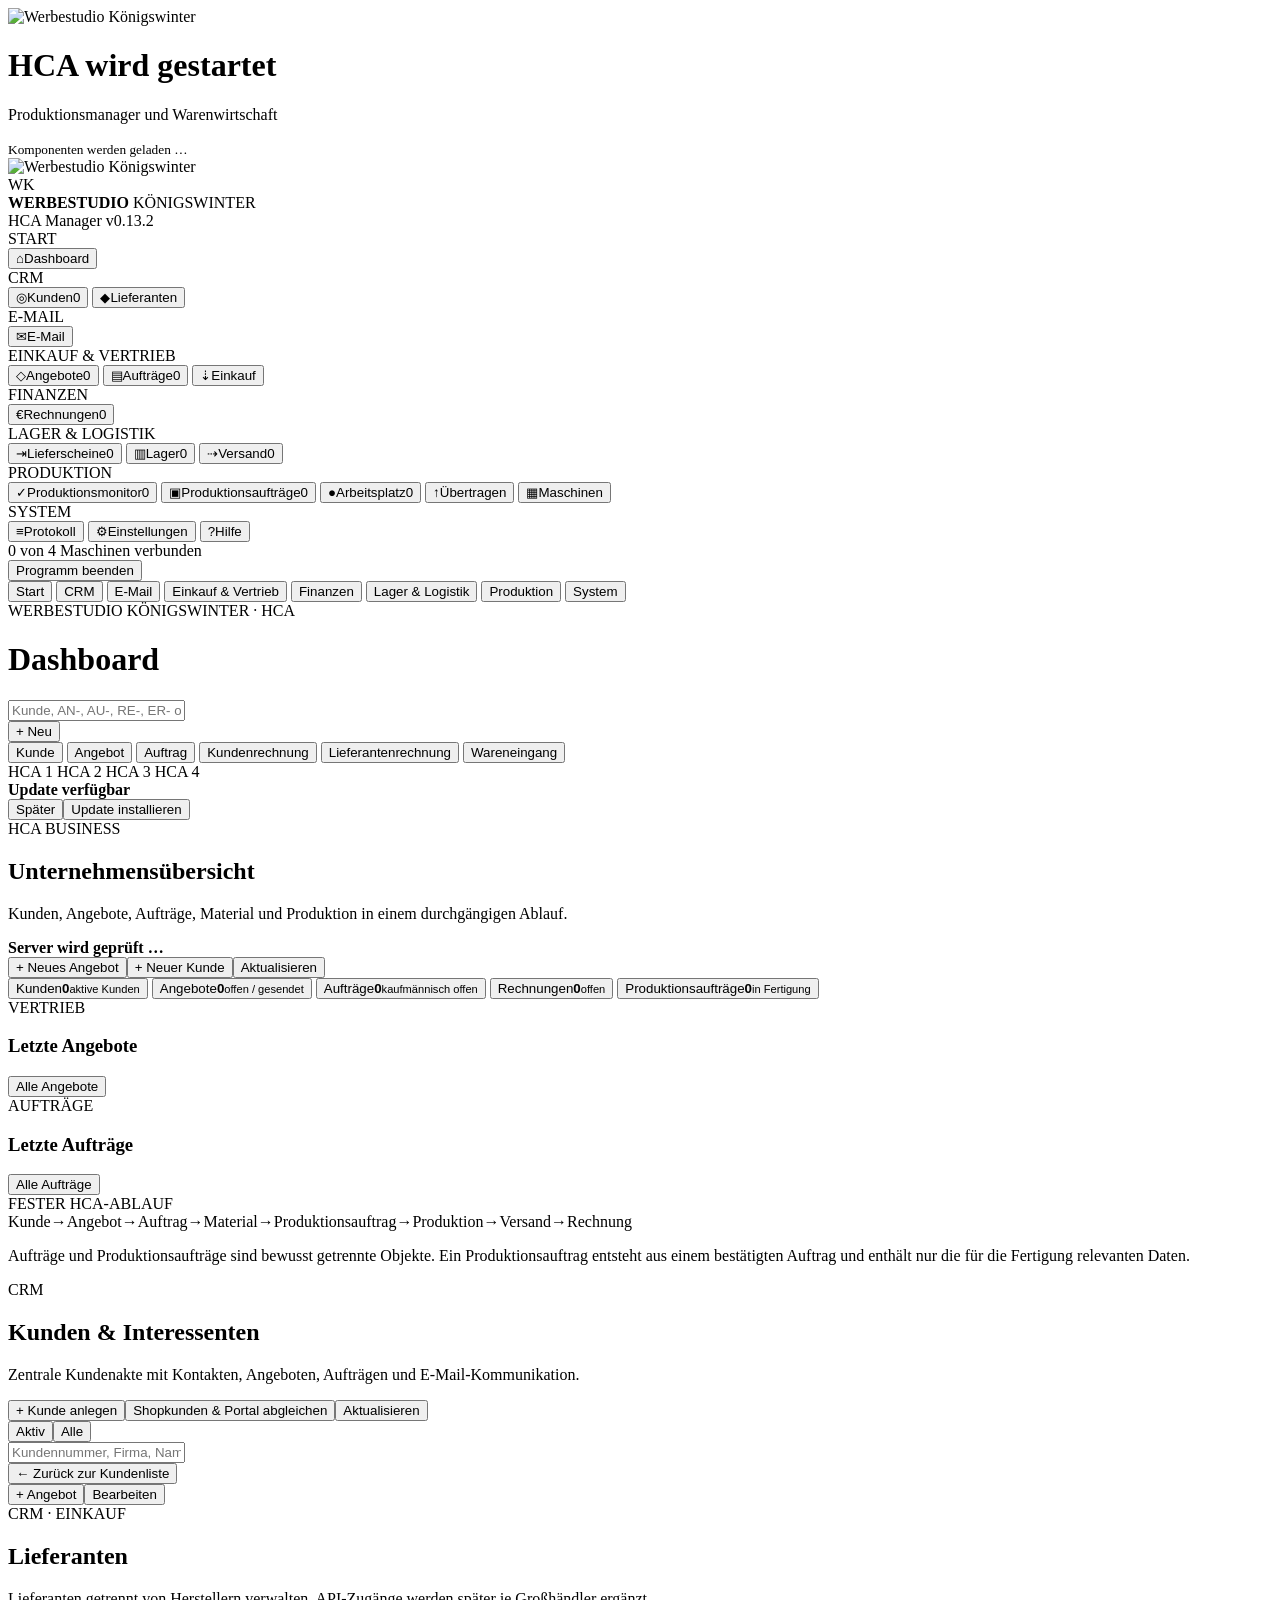
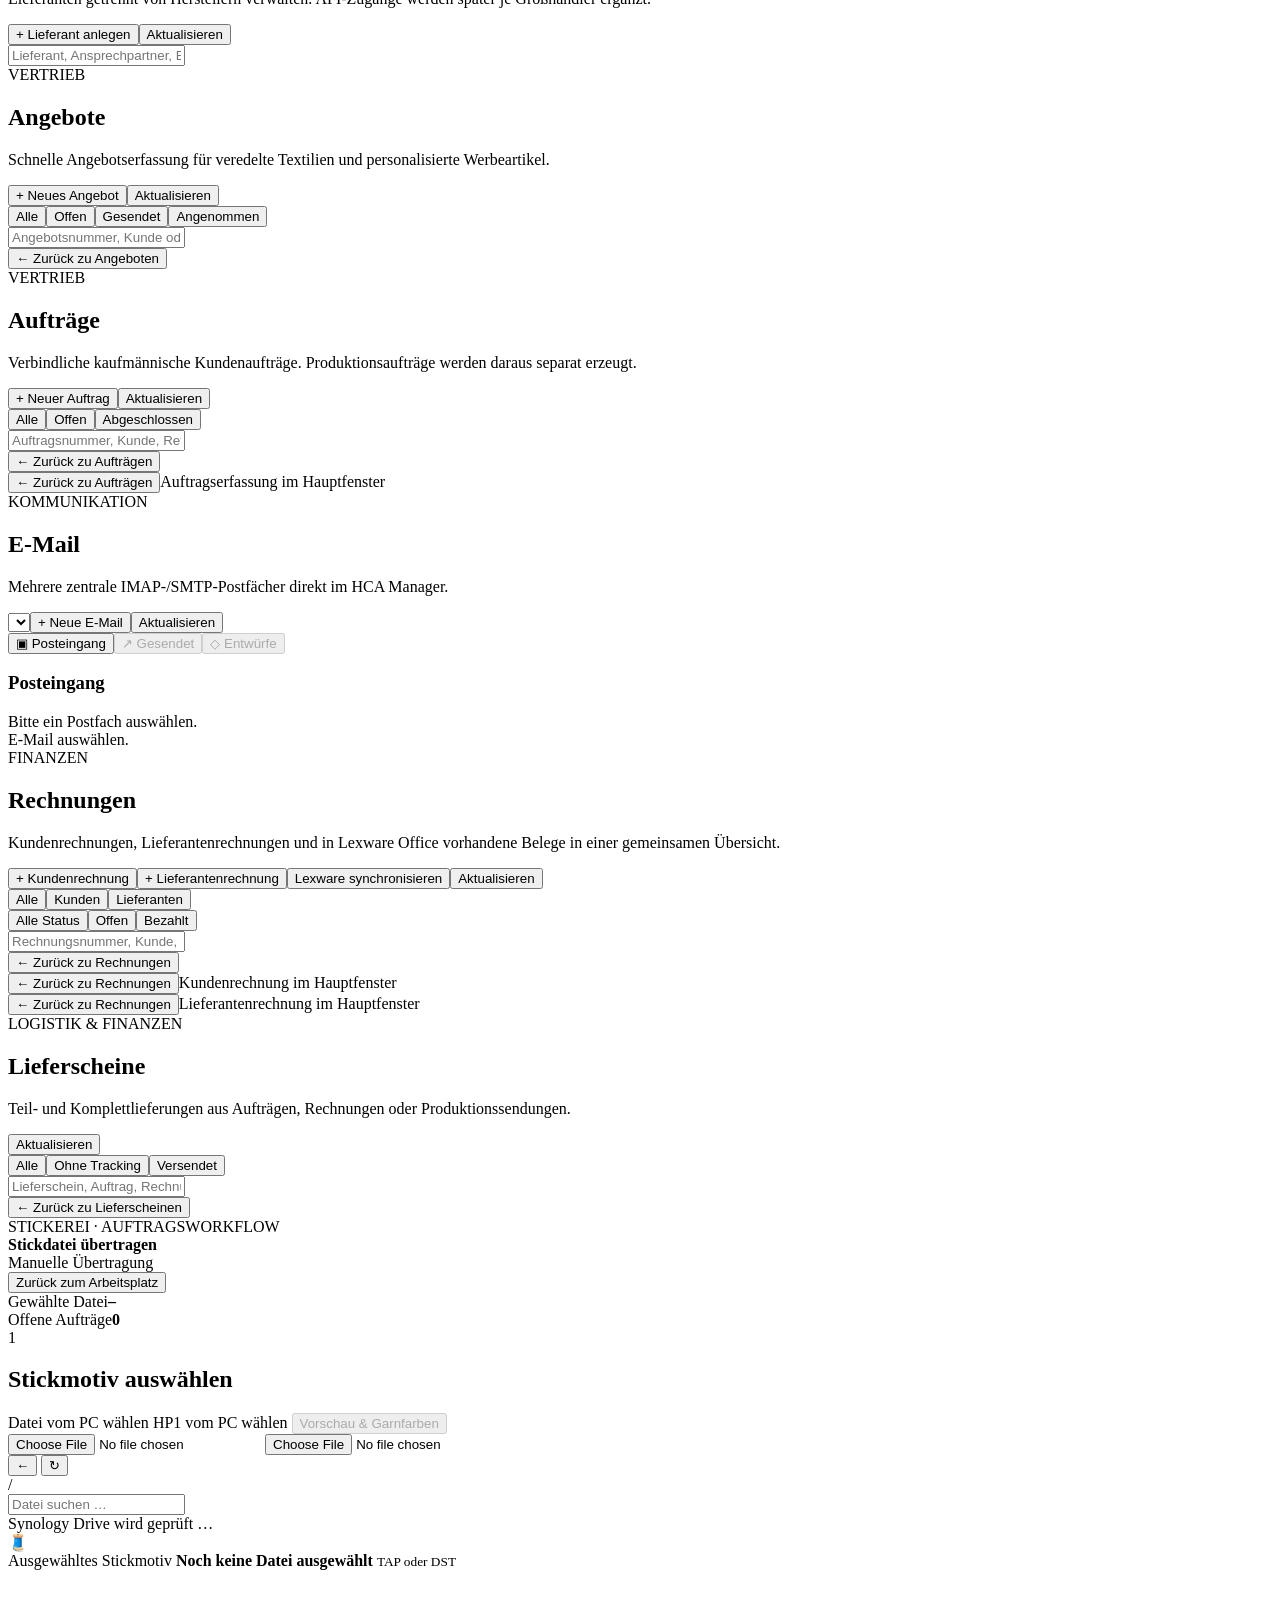
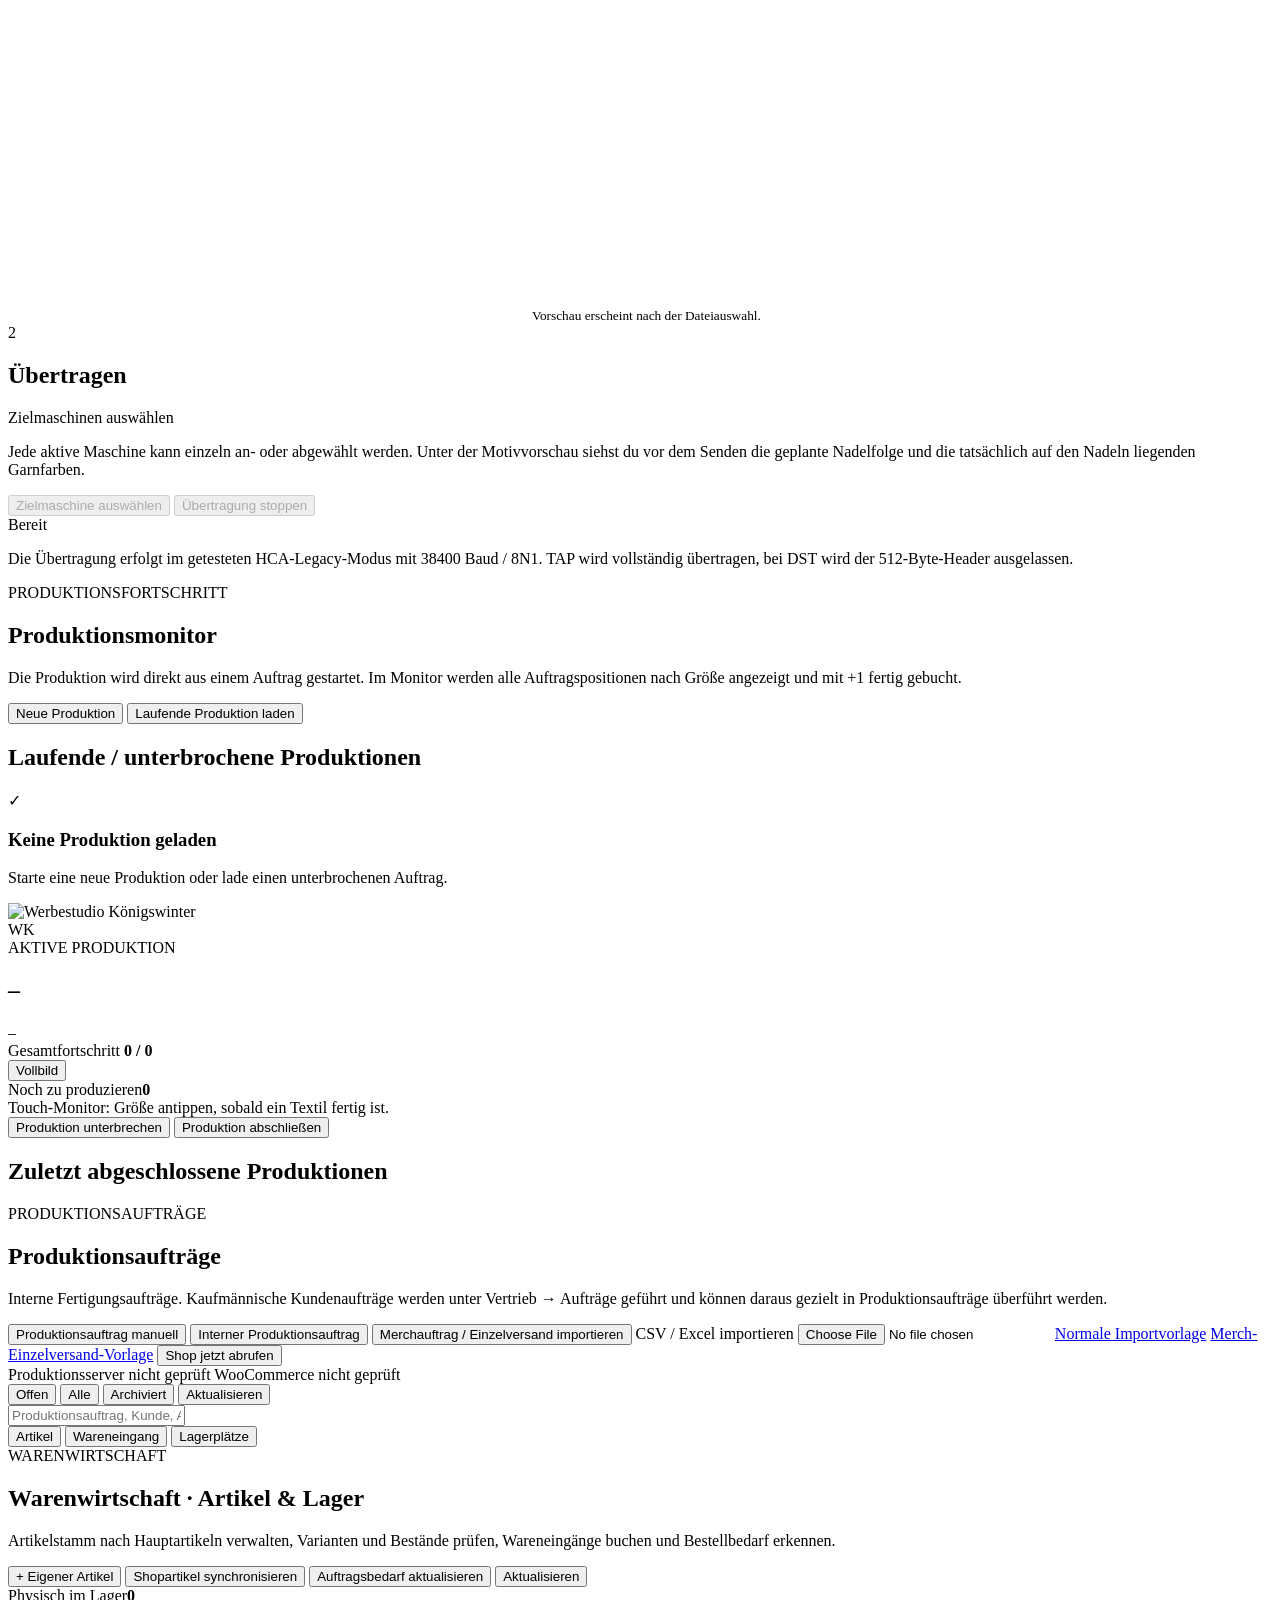
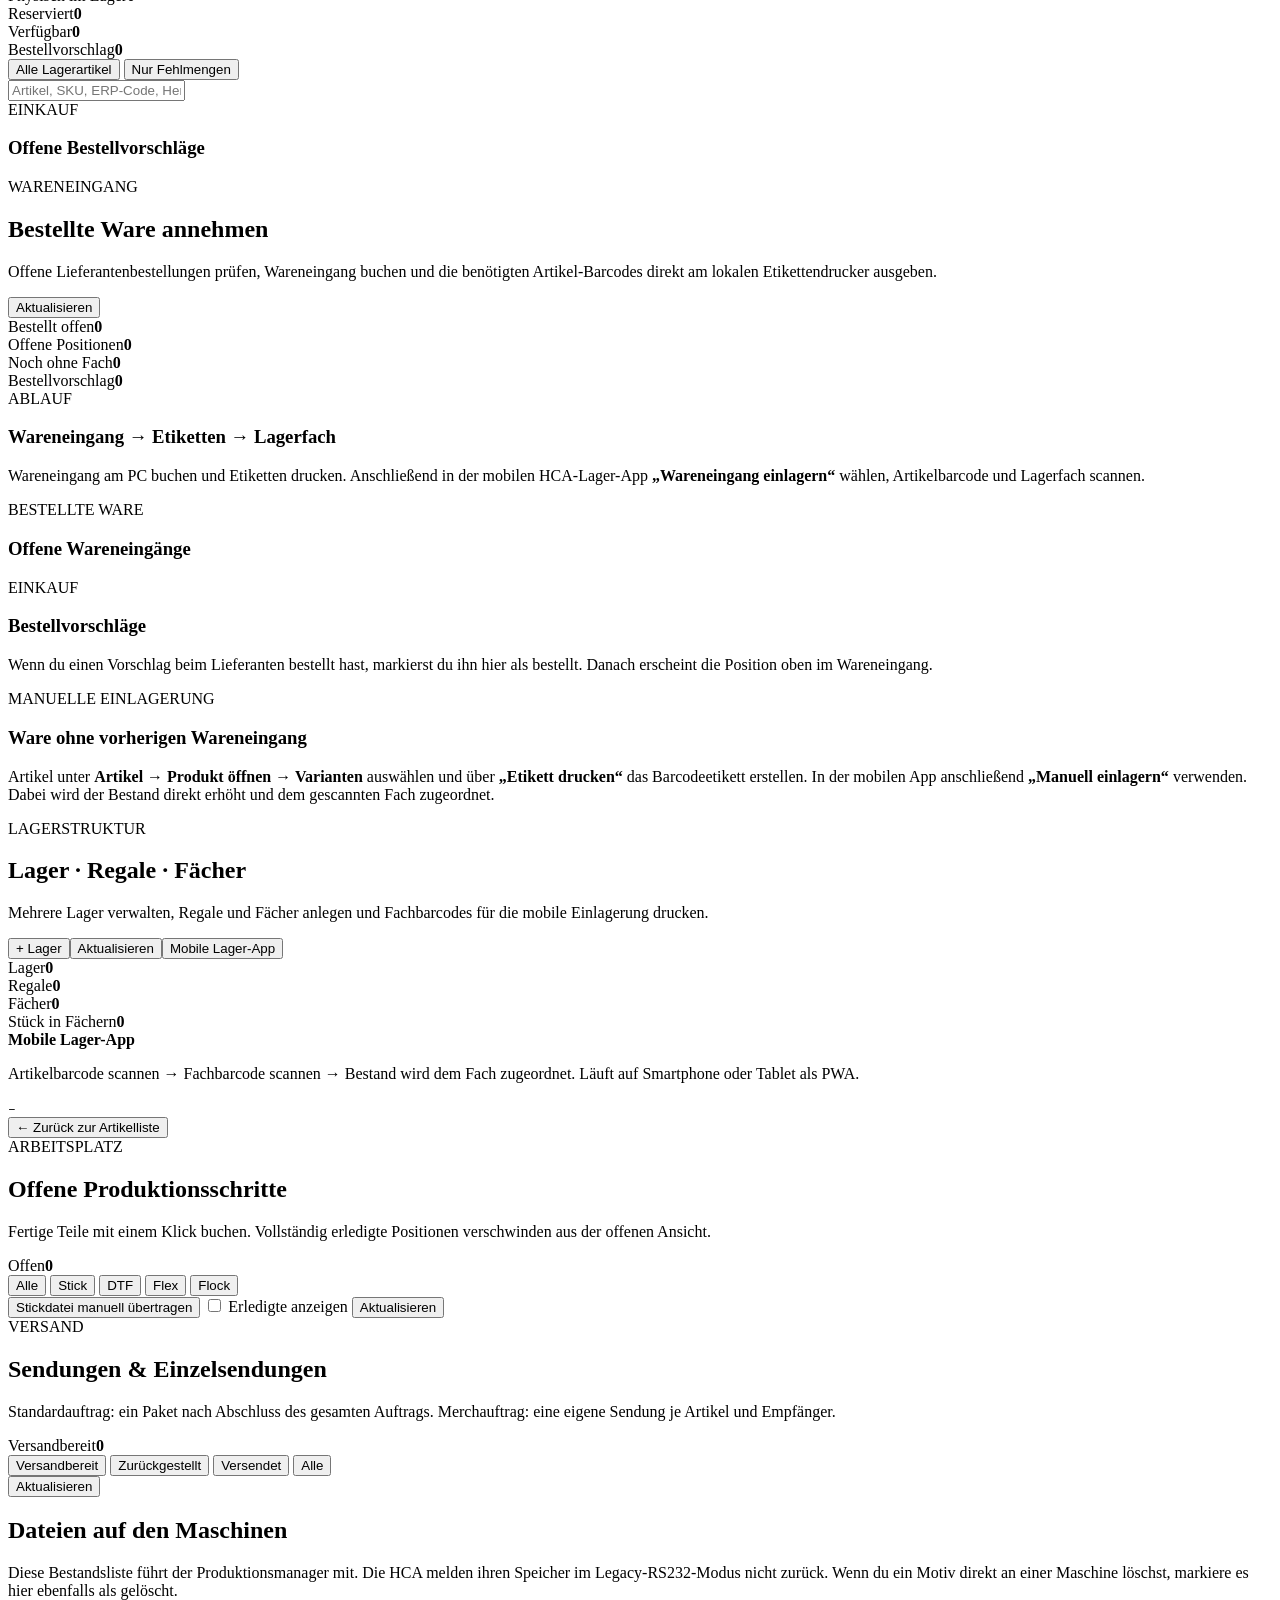
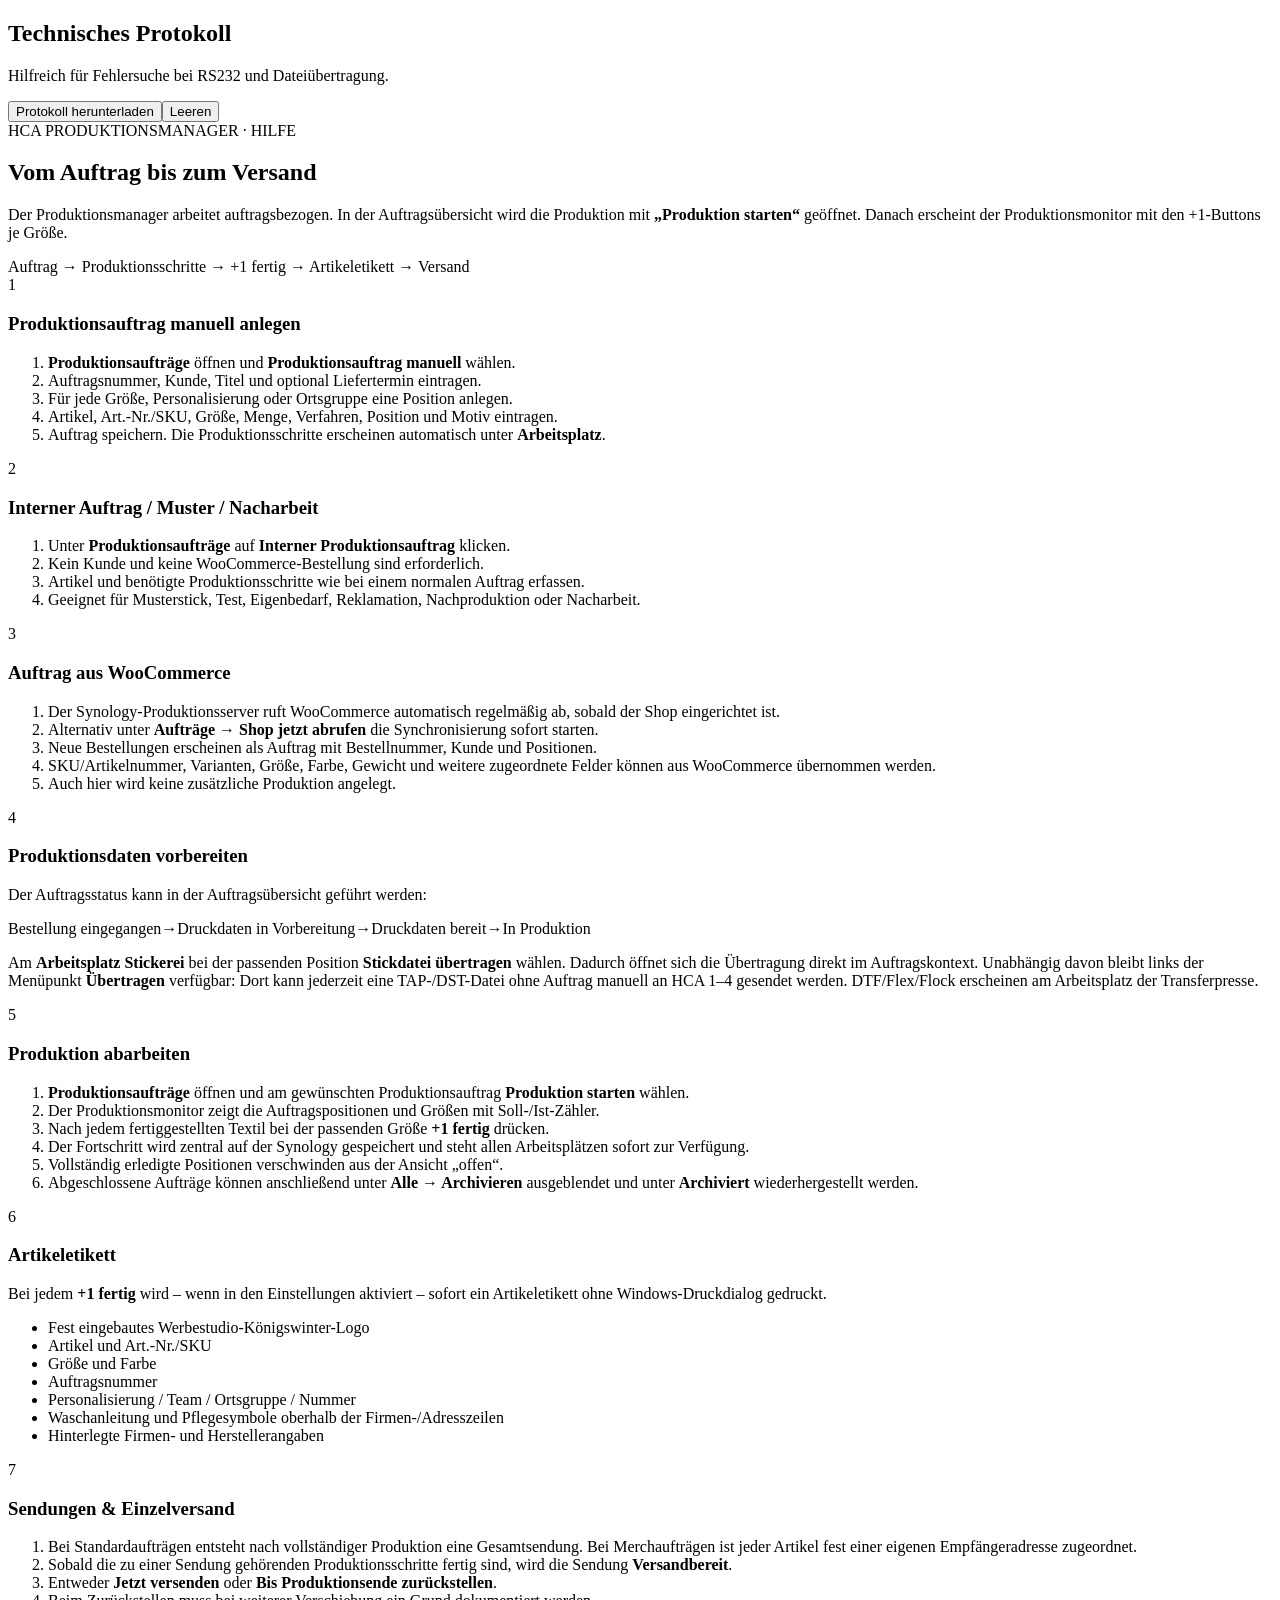
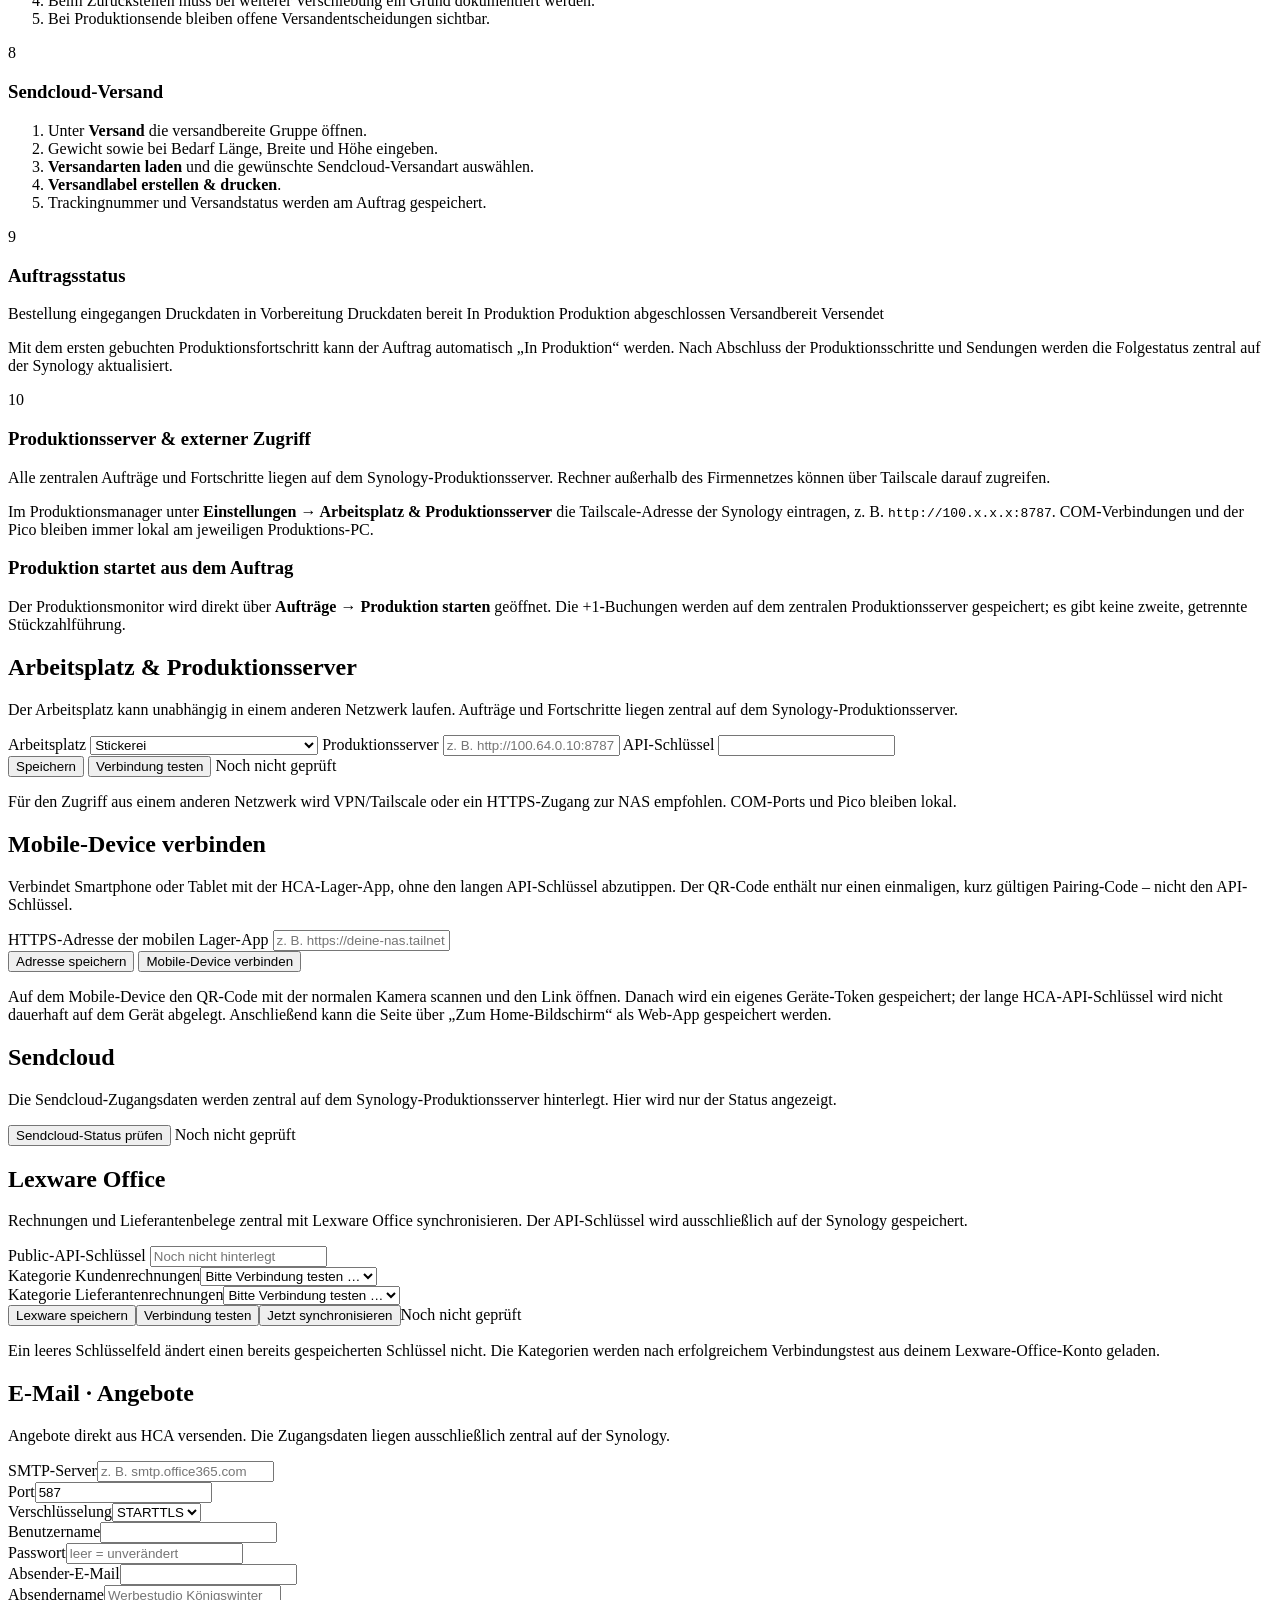
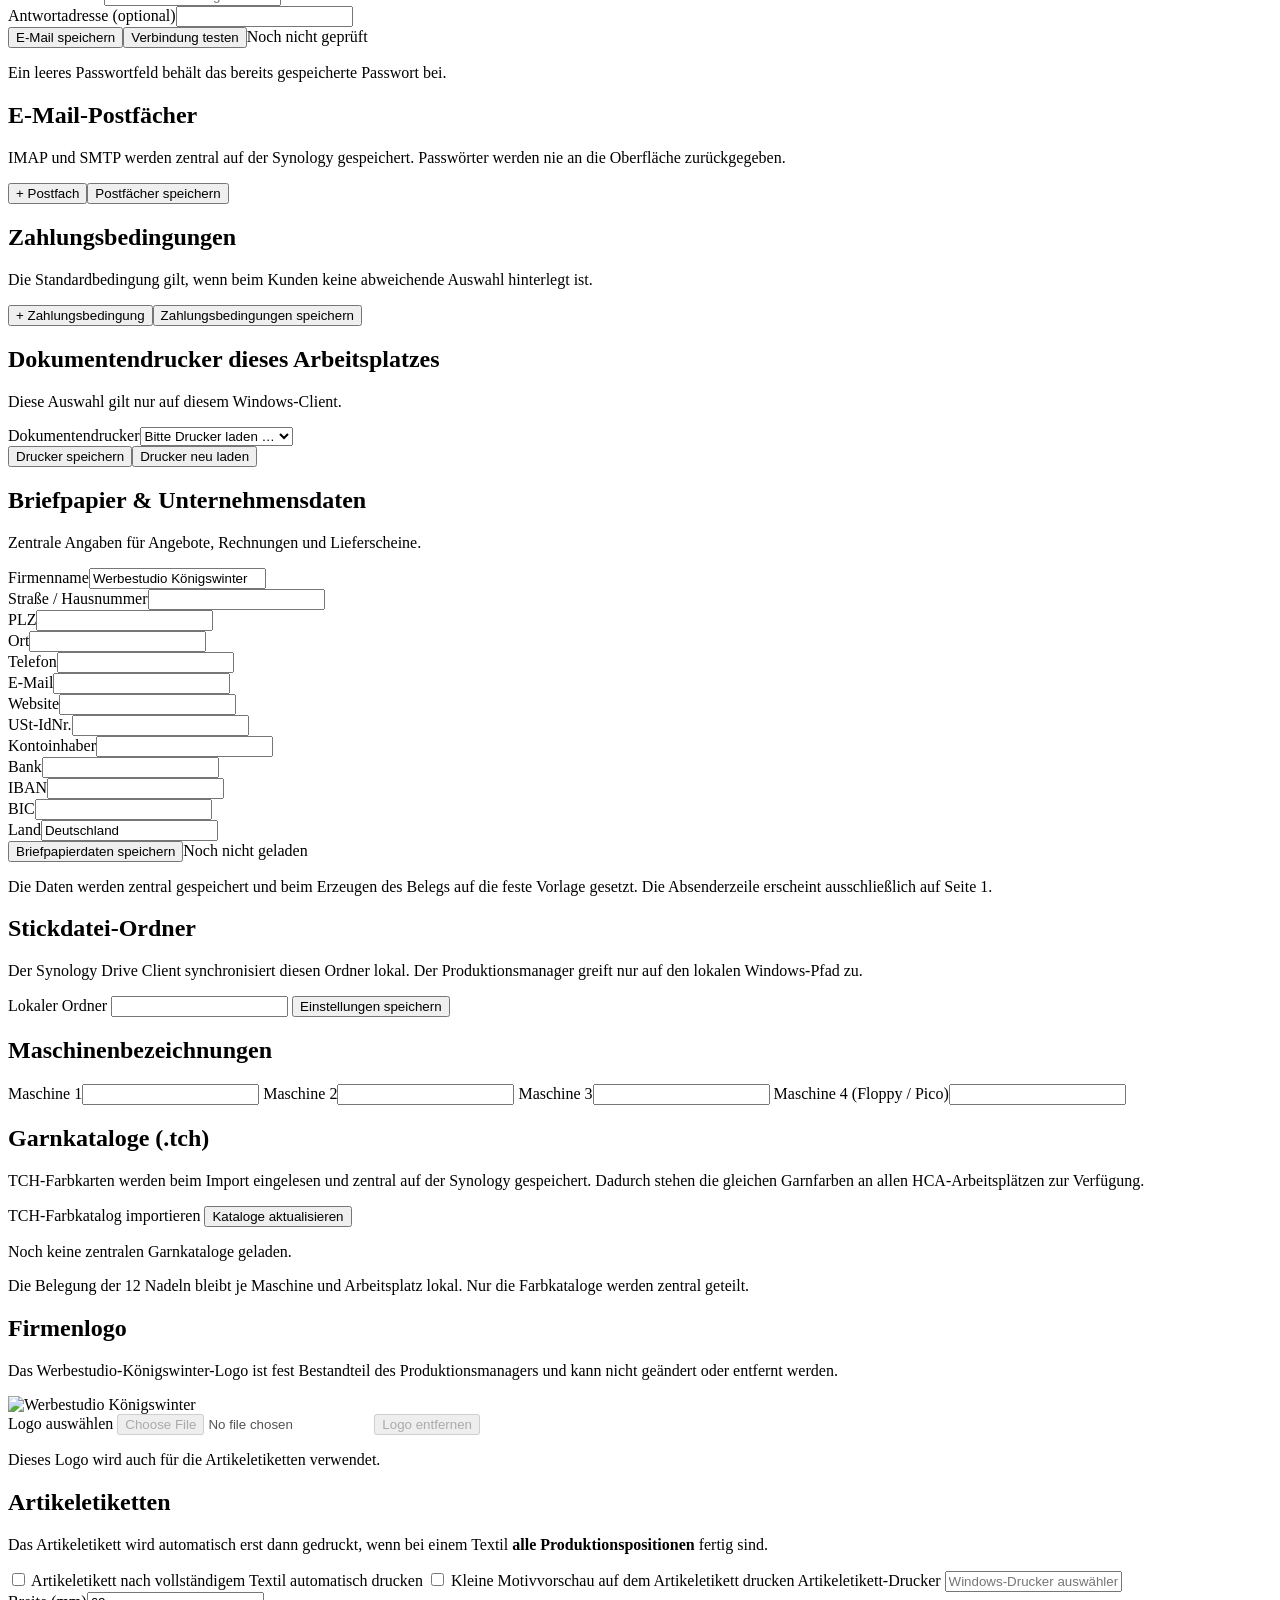
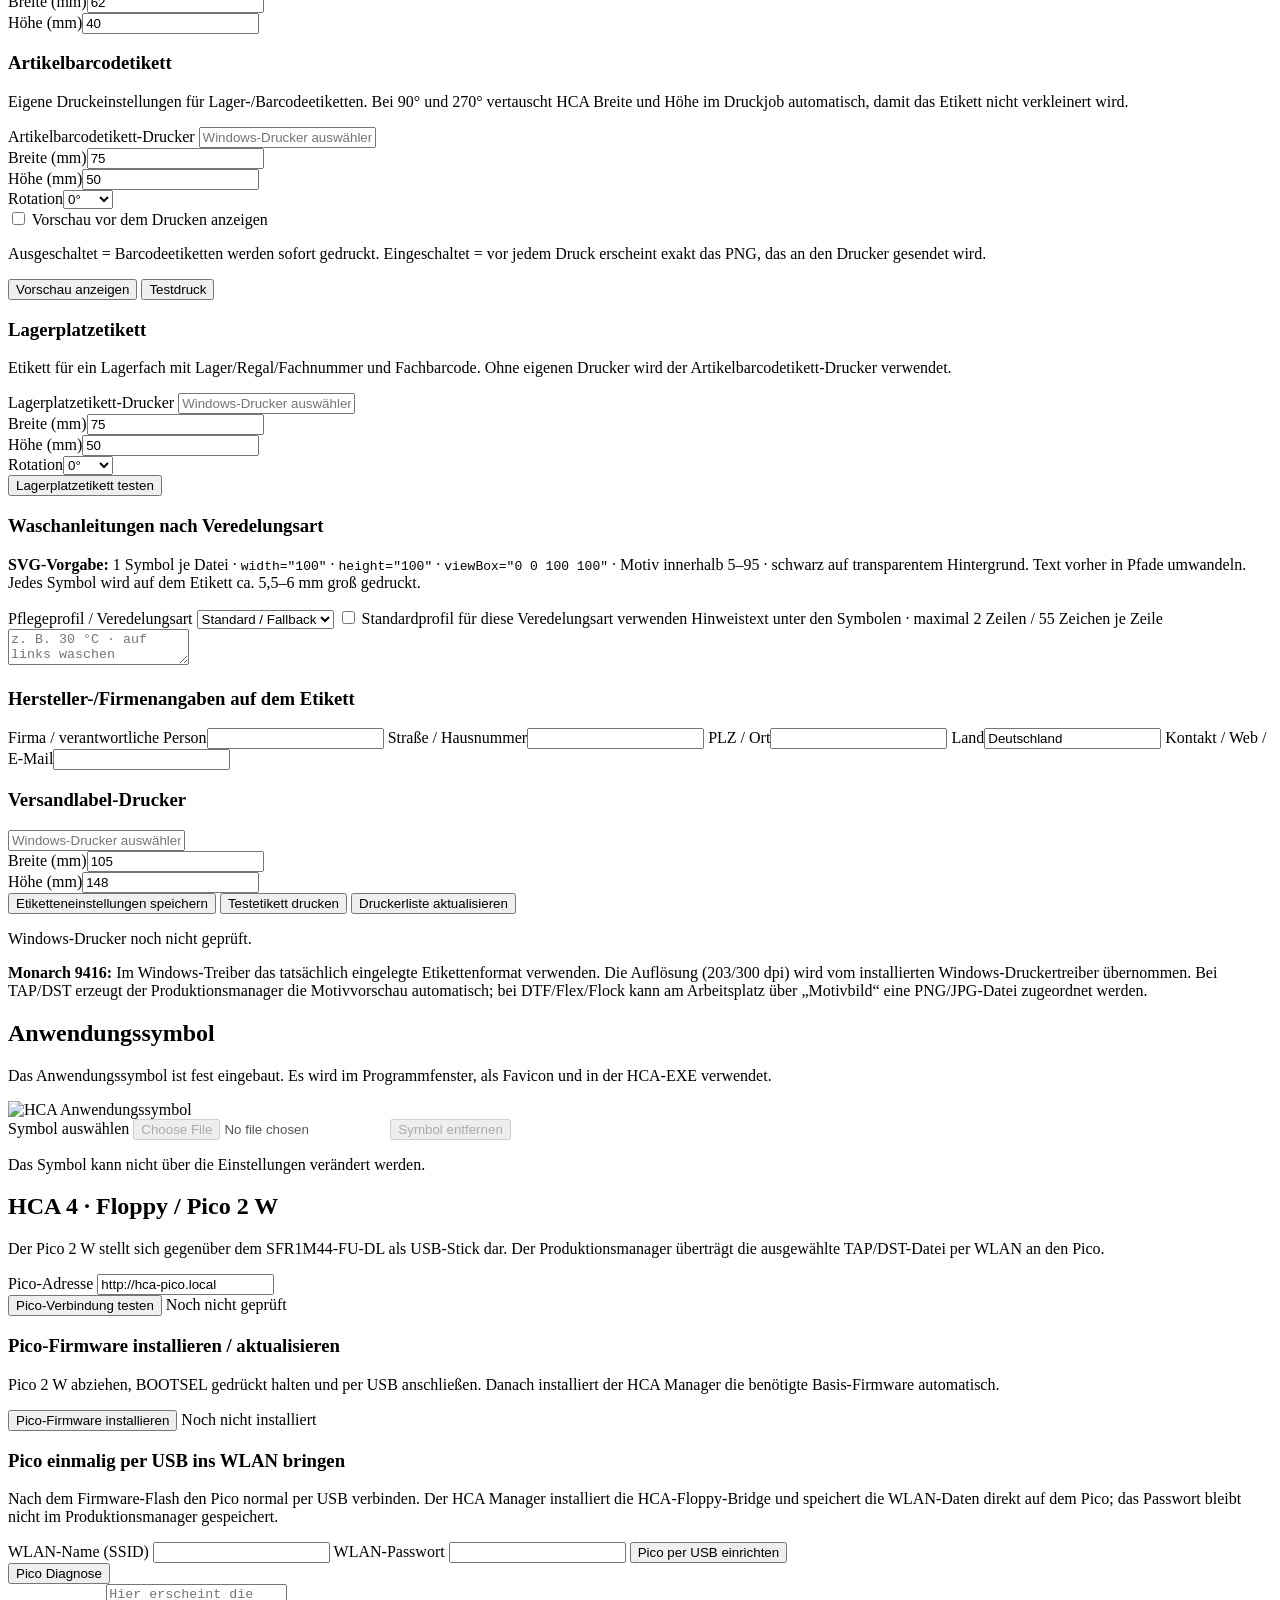
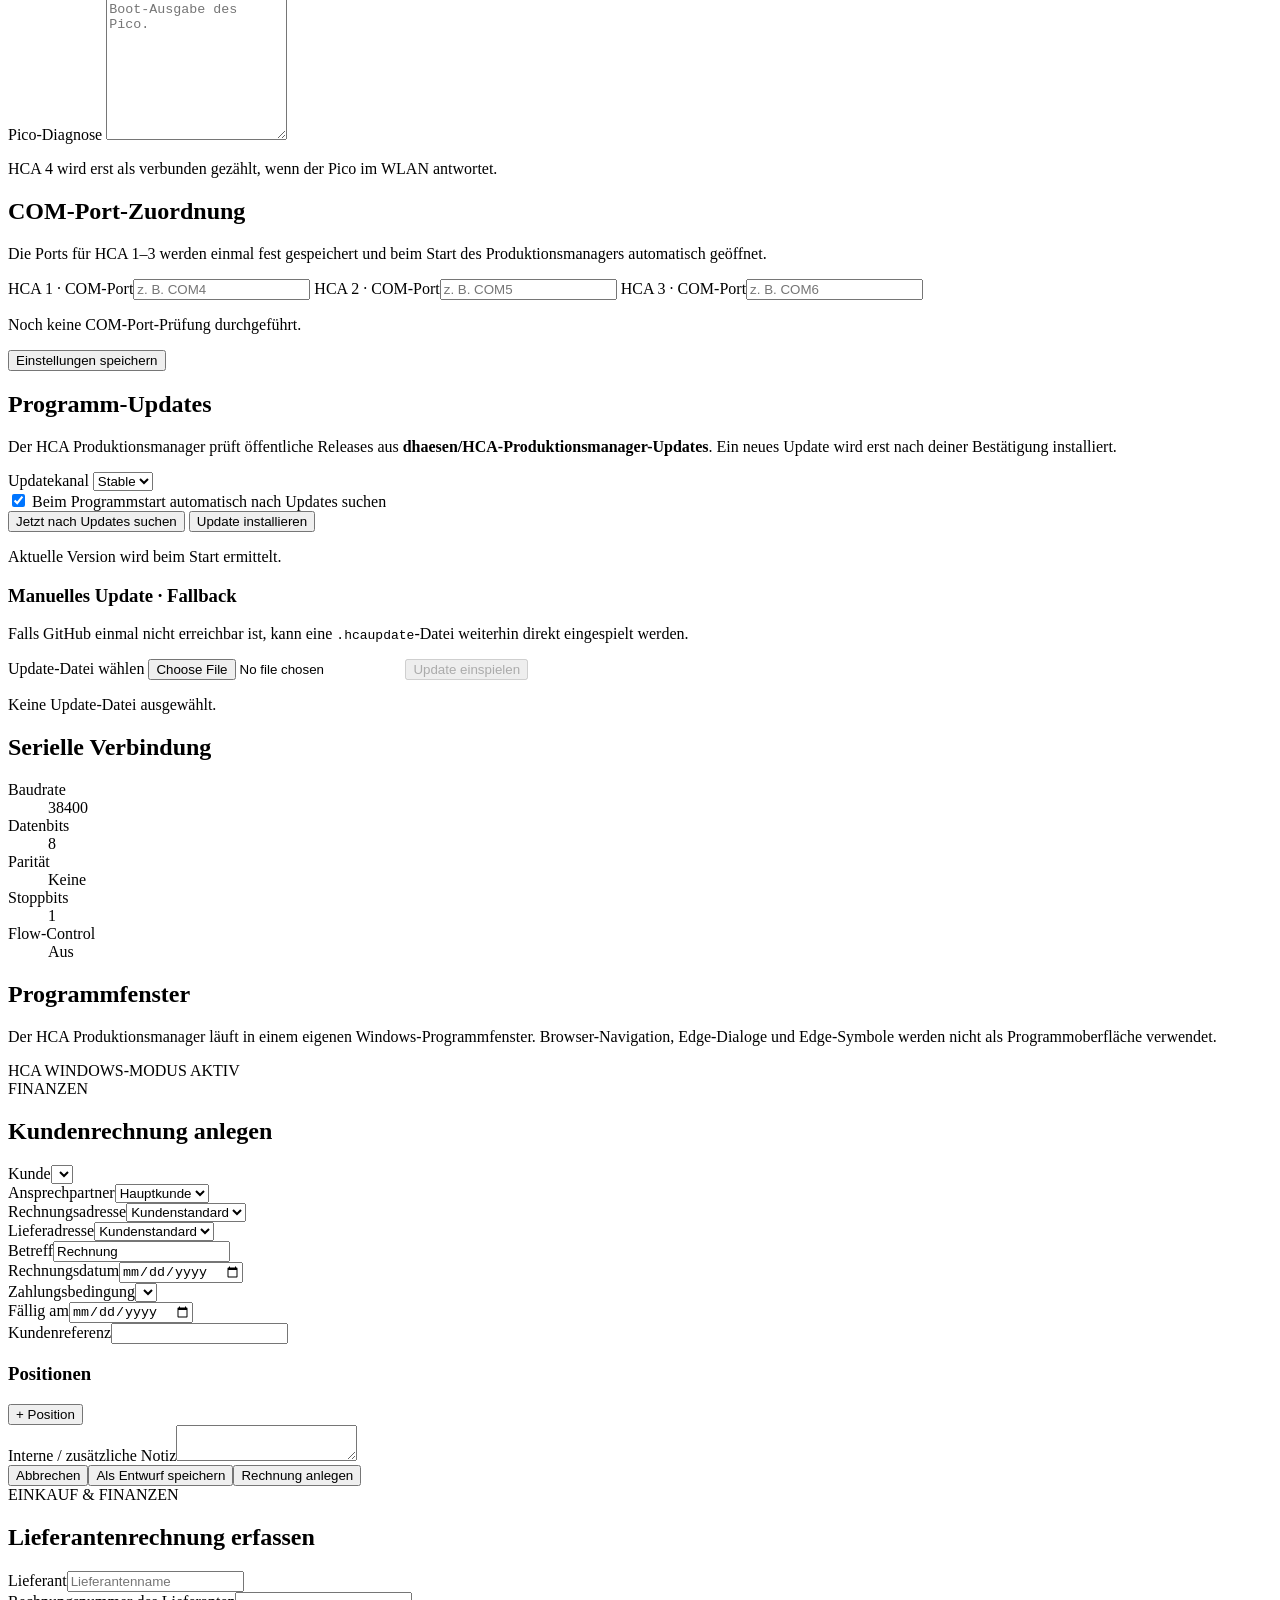
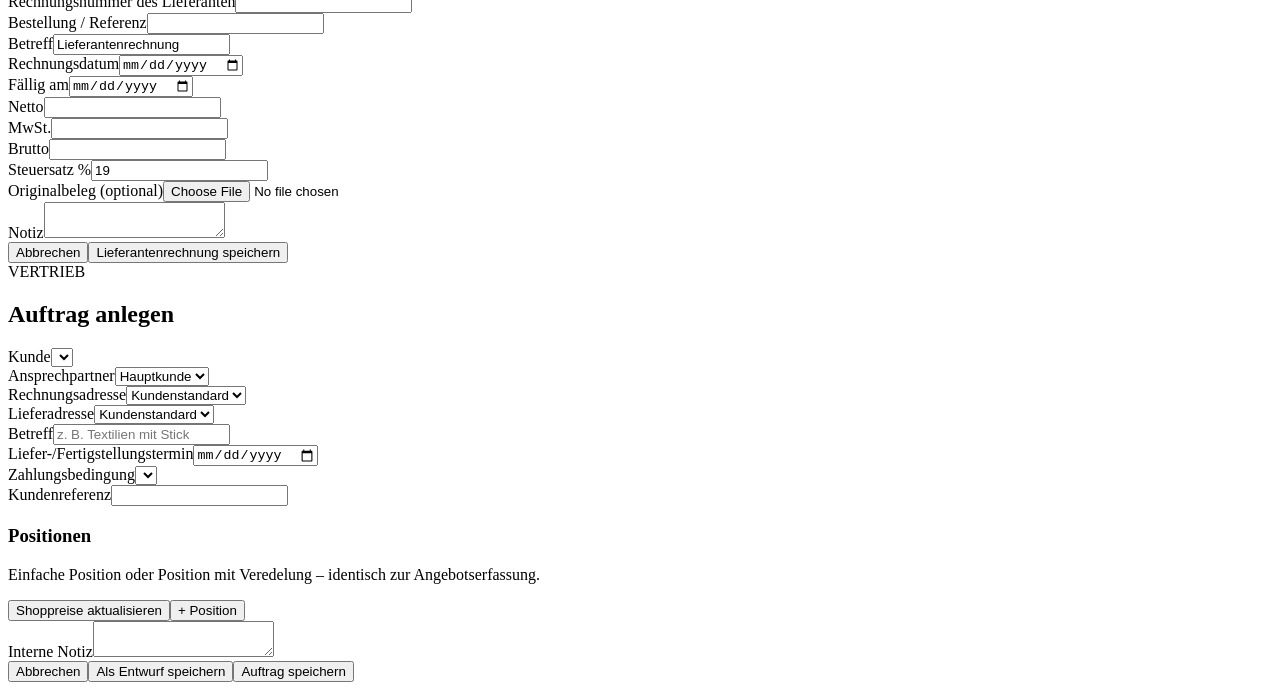
==== commit 4d0bb9da: "Wire v0.13.4 startup and UI extensions" ====
--- a/development/v0.13.1-package/payload/index.html
+++ b/development/v0.13.1-package/payload/index.html
@@ -6,10 +6,20 @@
   <title>HCA Produktionsmanager · Werbestudio Königswinter</title>
   <link rel="stylesheet" href="/style.css">
   <link rel="stylesheet" href="/hca-ui.css">
-  <link rel="stylesheet" href="/hca-v0132.css?v=0.13.2">
+  <link rel="stylesheet" href="/hca-v0132.css?v=0.13.4">
   <link rel="icon" id="appFavicon" type="image/png" href="/assets/app-icon.png">
+  <link rel="stylesheet" href="/hca-v0134.css?v=0.13.4">
 </head>
 <body>
+  <div id="hcaStartupSplash" class="hca-startup-splash" aria-live="polite">
+    <div class="hca-startup-card">
+      <img src="/assets/logo-app.png" alt="Werbestudio Königswinter">
+      <h1>HCA wird gestartet</h1>
+      <p>Produktionsmanager und Warenwirtschaft</p>
+      <div class="hca-startup-progress"><span></span></div>
+      <small class="hca-startup-status" data-startup-status>Komponenten werden geladen …</small>
+    </div>
+  </div>
 <div class="app-shell">
   <aside class="sidebar">
     <div class="brand" id="brandArea">
@@ -102,6 +112,7 @@
           <span class="connection-indicator" data-connection-machine="3"><span class="dot"></span><span>HCA 4</span></span>
         </div>
       </div>
+      <div hidden aria-hidden="true"><span id="serverConnectionSummary"><span id="serverConnectionDot"></span><span id="serverConnectionText"></span></span><span id="topSelectedFile"></span></div>
     </header>
 
     <div class="github-update-banner hidden" id="githubUpdateBanner">
@@ -1281,8 +1292,8 @@
   <dialog id="hcaOwnArticleDialog" class="hca-dialog"><form method="dialog"><div class="dialog-head"><h3>Eigenen Artikel anlegen</h3><button value="cancel" class="icon-btn" type="submit">×</button></div><div class="dialog-body"><div class="business-form-grid"><div class="span-2"><label>Artikelname</label><input class="text-input" id="hcaOwnArticleName"></div><div><label>SKU / Artikelnummer</label><input class="text-input" id="hcaOwnArticleSku"></div><div><label>Hersteller</label><input class="text-input" id="hcaOwnArticleManufacturer"></div><div><label>Lieferant</label><select class="text-input" id="hcaOwnArticleSupplier"></select></div><div><label>Verkaufspreis netto</label><input class="text-input" id="hcaOwnArticlePrice" type="number" min="0" step="0.01" value="0"></div><div><label>MwSt.</label><input class="text-input" id="hcaOwnArticleTax" type="number" min="0" step="0.01" value="19"></div><div class="span-2"><label>Beschreibung</label><textarea class="text-input business-textarea" id="hcaOwnArticleDescription"></textarea></div><div class="span-2"><label class="check-line"><input id="hcaOwnArticleShop" type="checkbox"> Im Onlineshop anlegen</label></div><div id="hcaOwnArticleShopStatusWrap" class="span-2 hidden"><label>Shopstatus</label><select class="text-input" id="hcaOwnArticleShopStatus"><option value="draft">Entwurf – noch nicht sichtbar</option><option value="publish">Veröffentlicht – sofort sichtbar</option></select></div></div></div><div class="dialog-actions"><button class="btn secondary" value="cancel" type="submit">Abbrechen</button><button class="btn primary" id="saveHcaOwnArticle" value="" type="button">Artikel anlegen</button></div></form></dialog>
 
 <script src="/hca-ui.js?v=0.13.1"></script>
-<script src="/app.js?v=0.13.2"></script>
-<script src="/hca-v0132.js?v=0.13.2"></script>
+<script src="/app.js?v=0.13.4"></script>
+<script src="/hca-v0132.js?v=0.13.4"></script>
 
   <dialog id="inventoryLabelPreviewDialog" class="modal">
     <form method="dialog">
@@ -1300,5 +1311,6 @@
       </div>
     </form>
   </dialog>
+  <script src="/hca-v0134.js?v=0.13.4"></script>
 </body>
 </html>
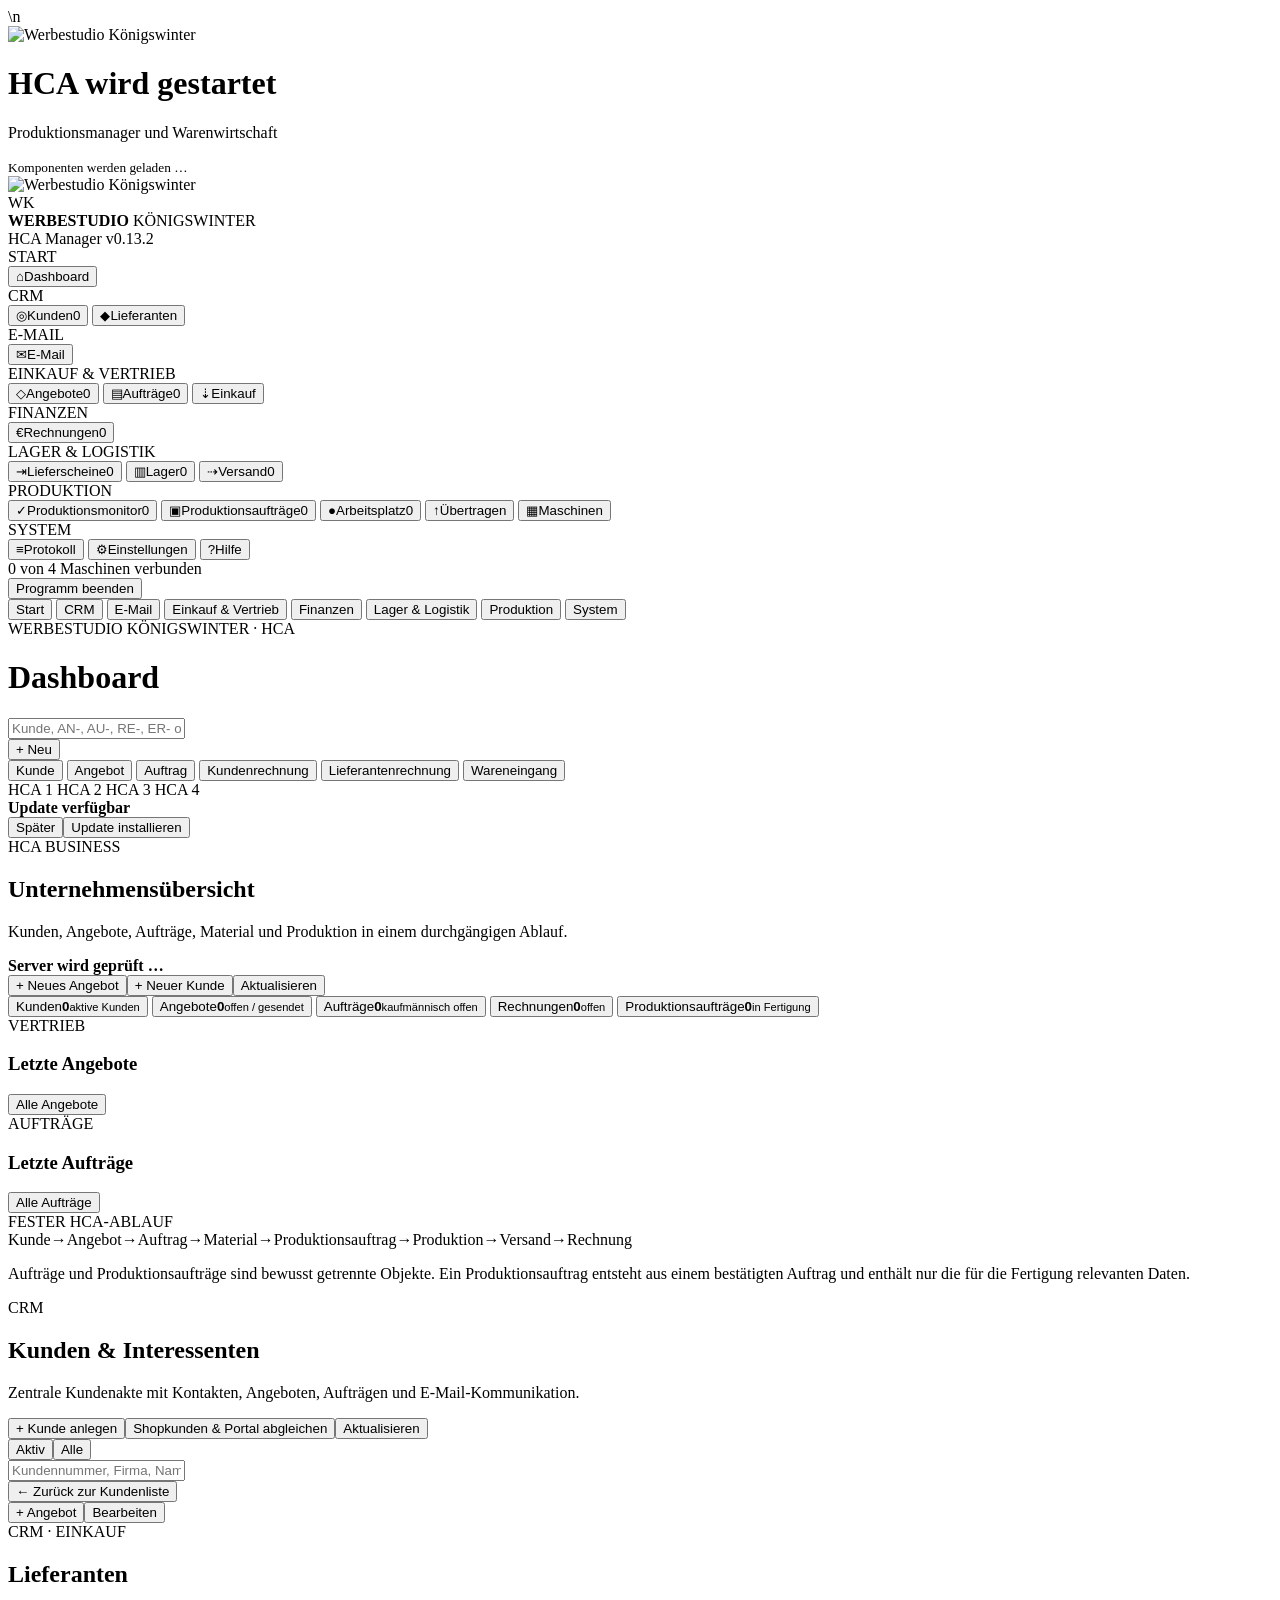
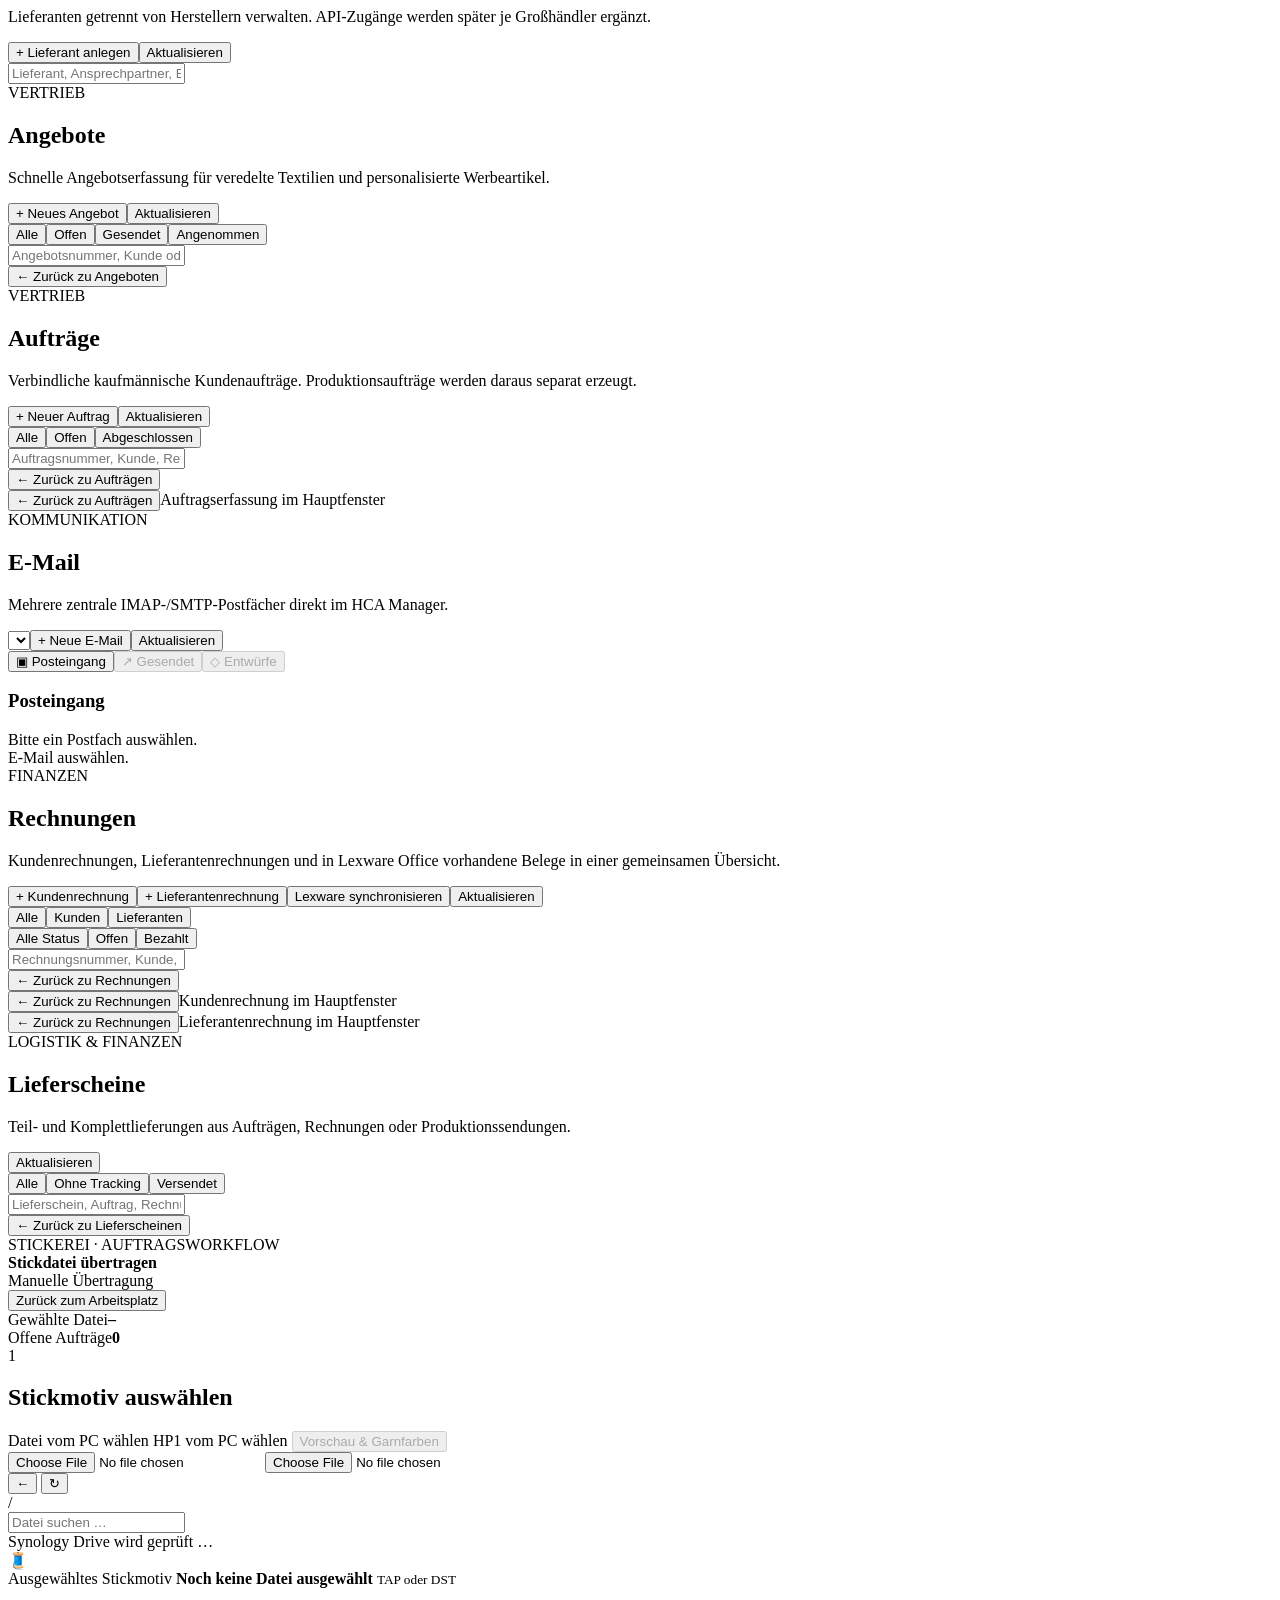
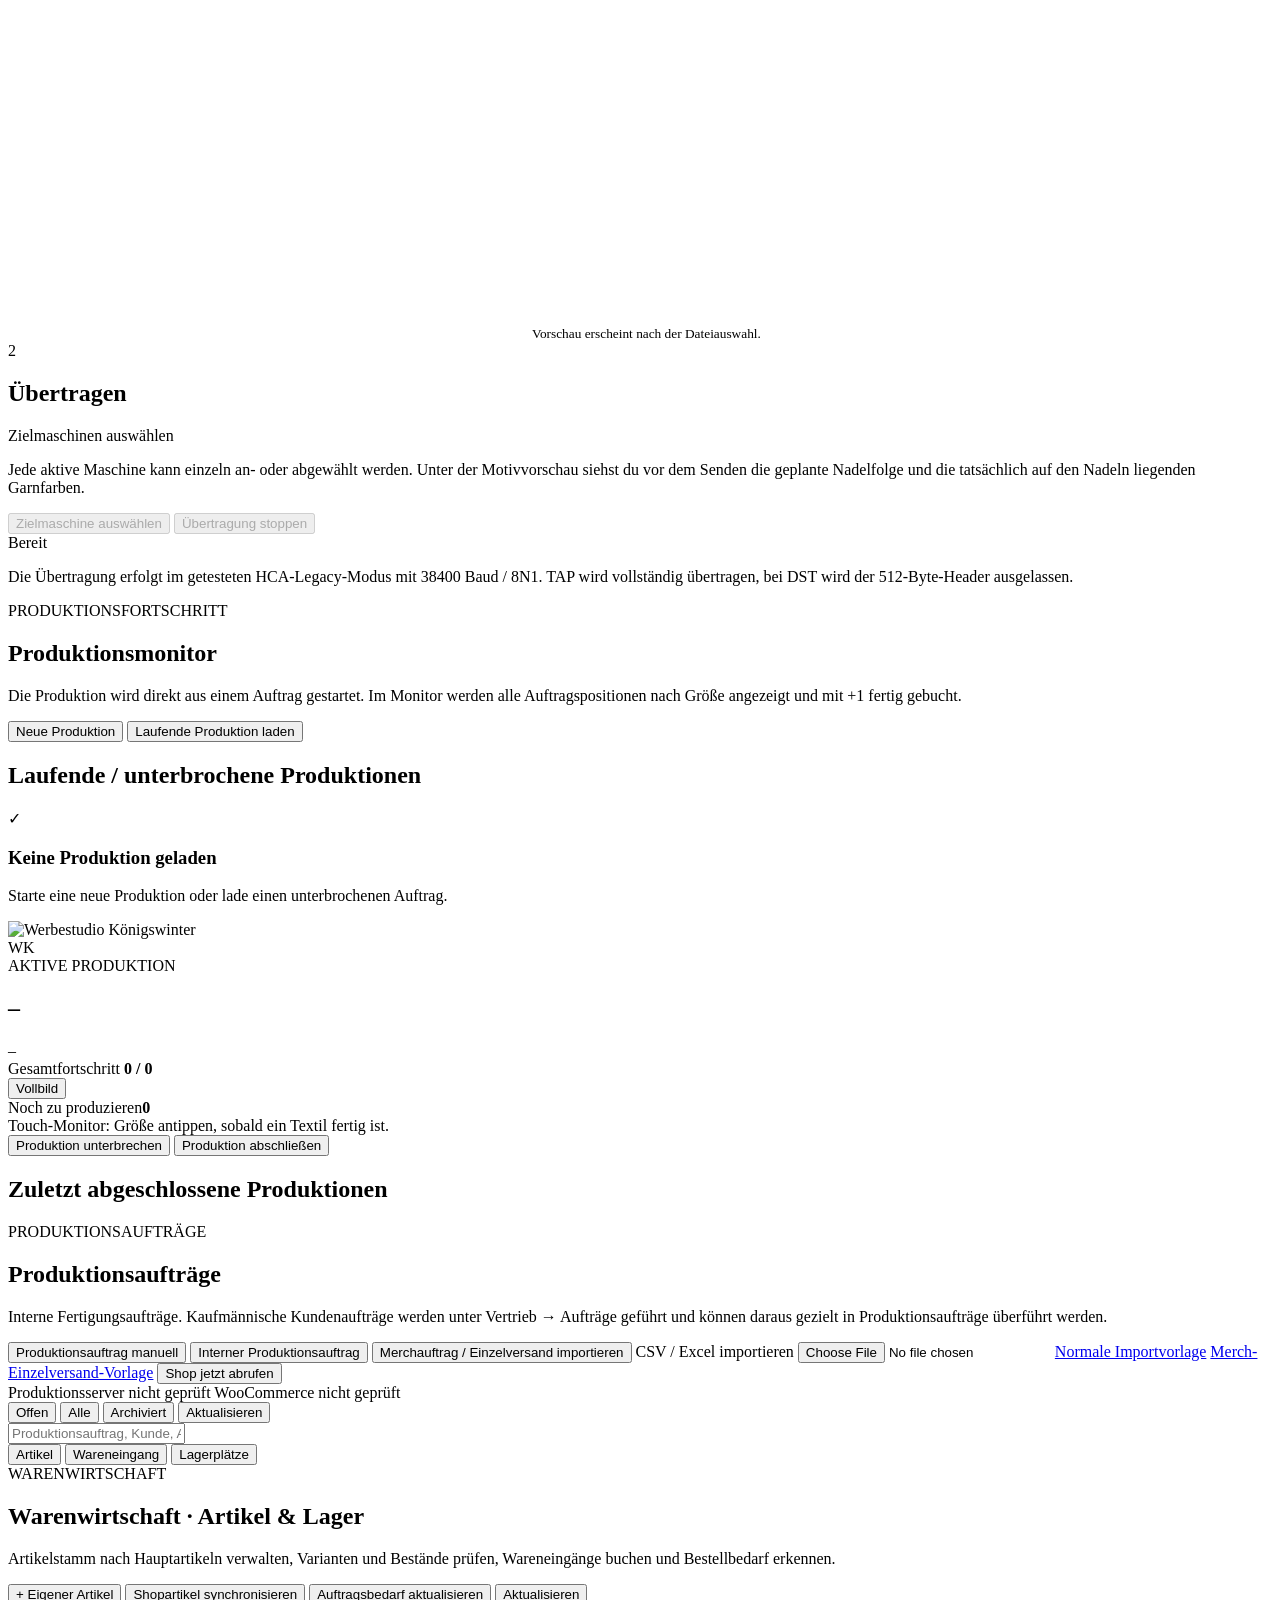
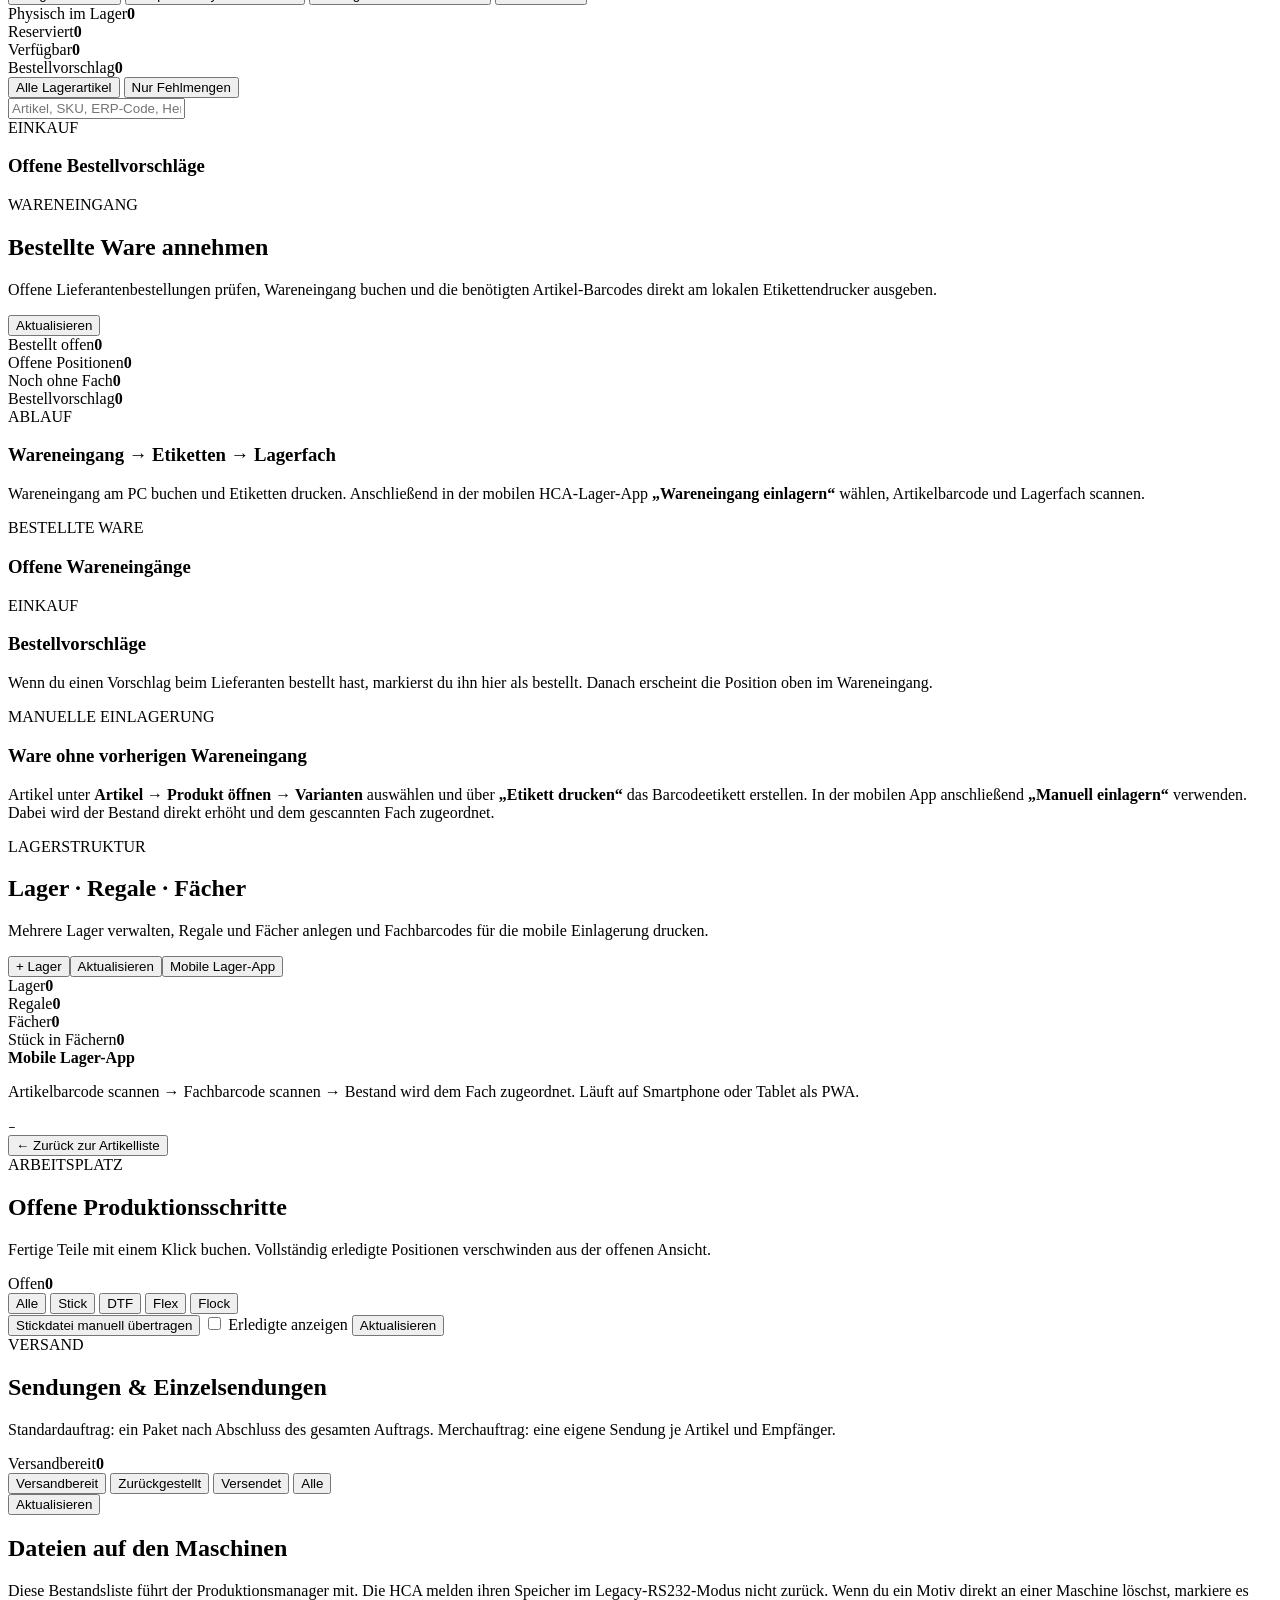
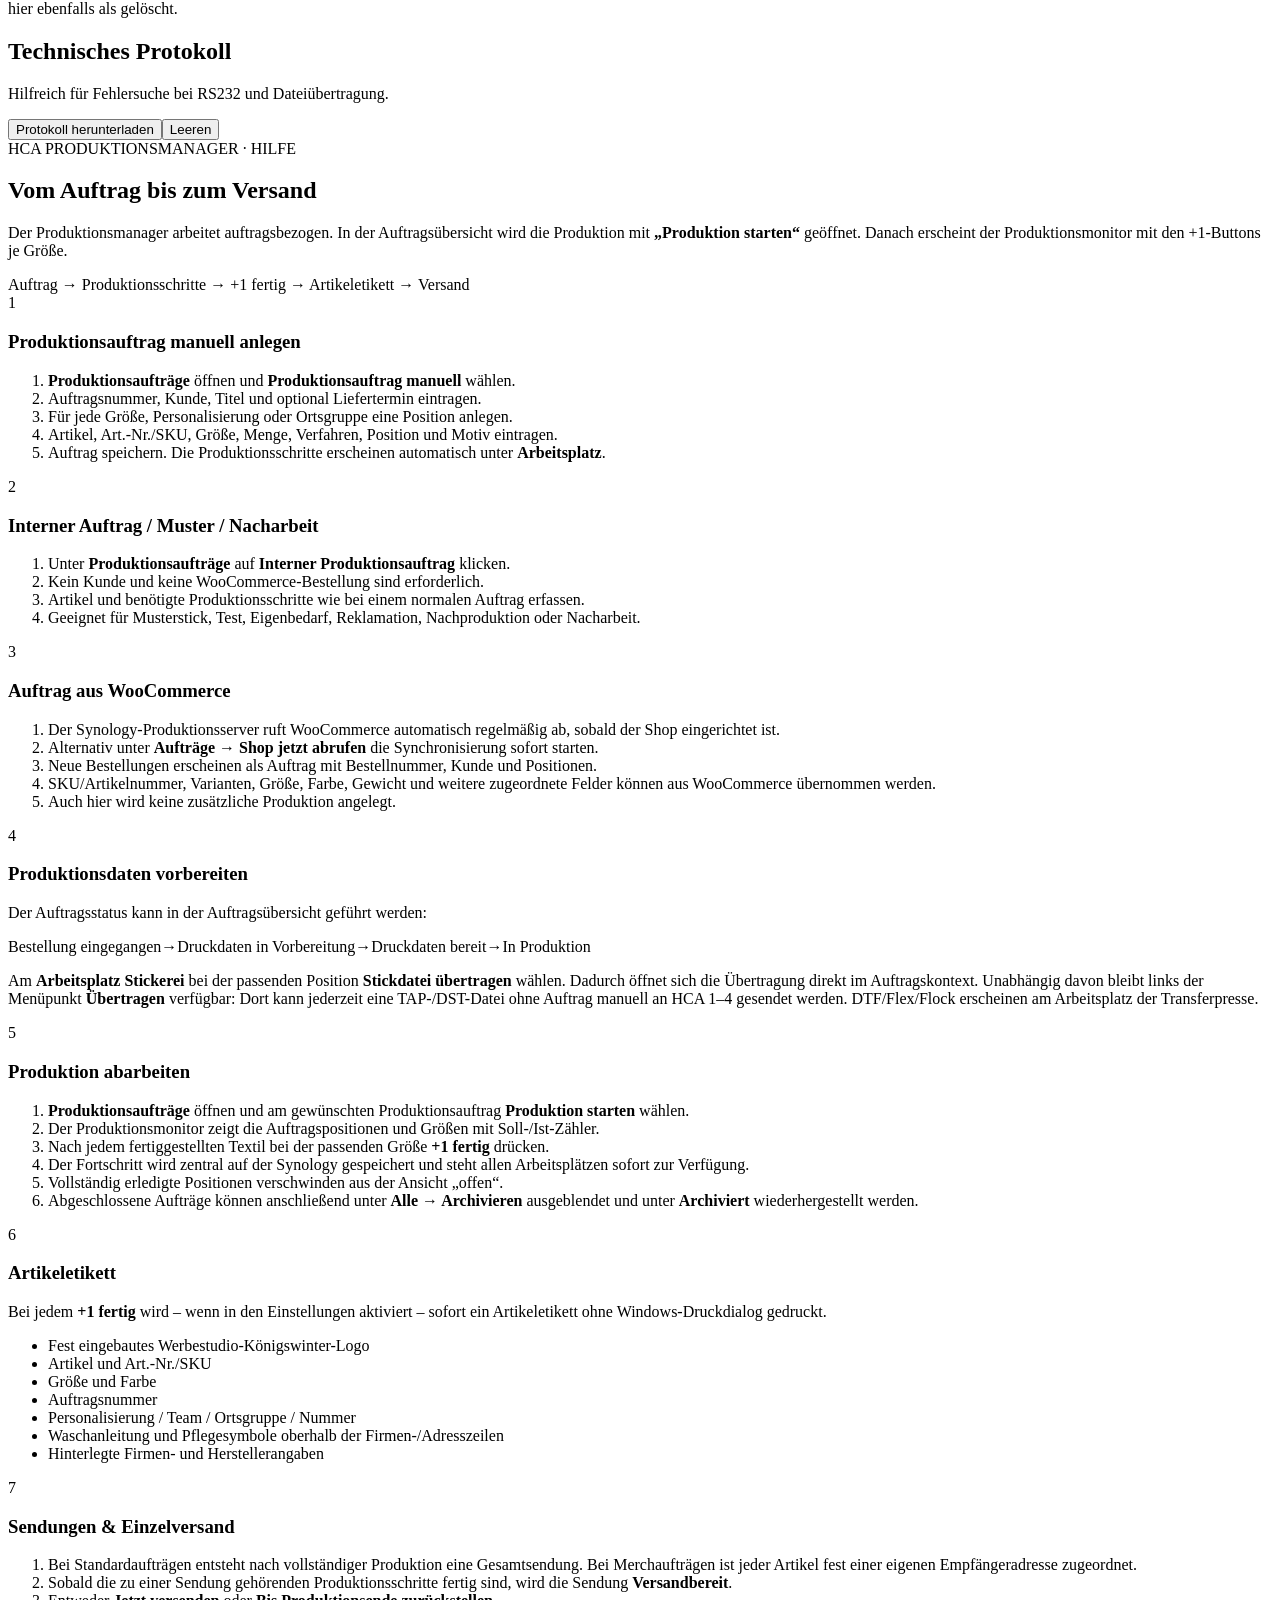
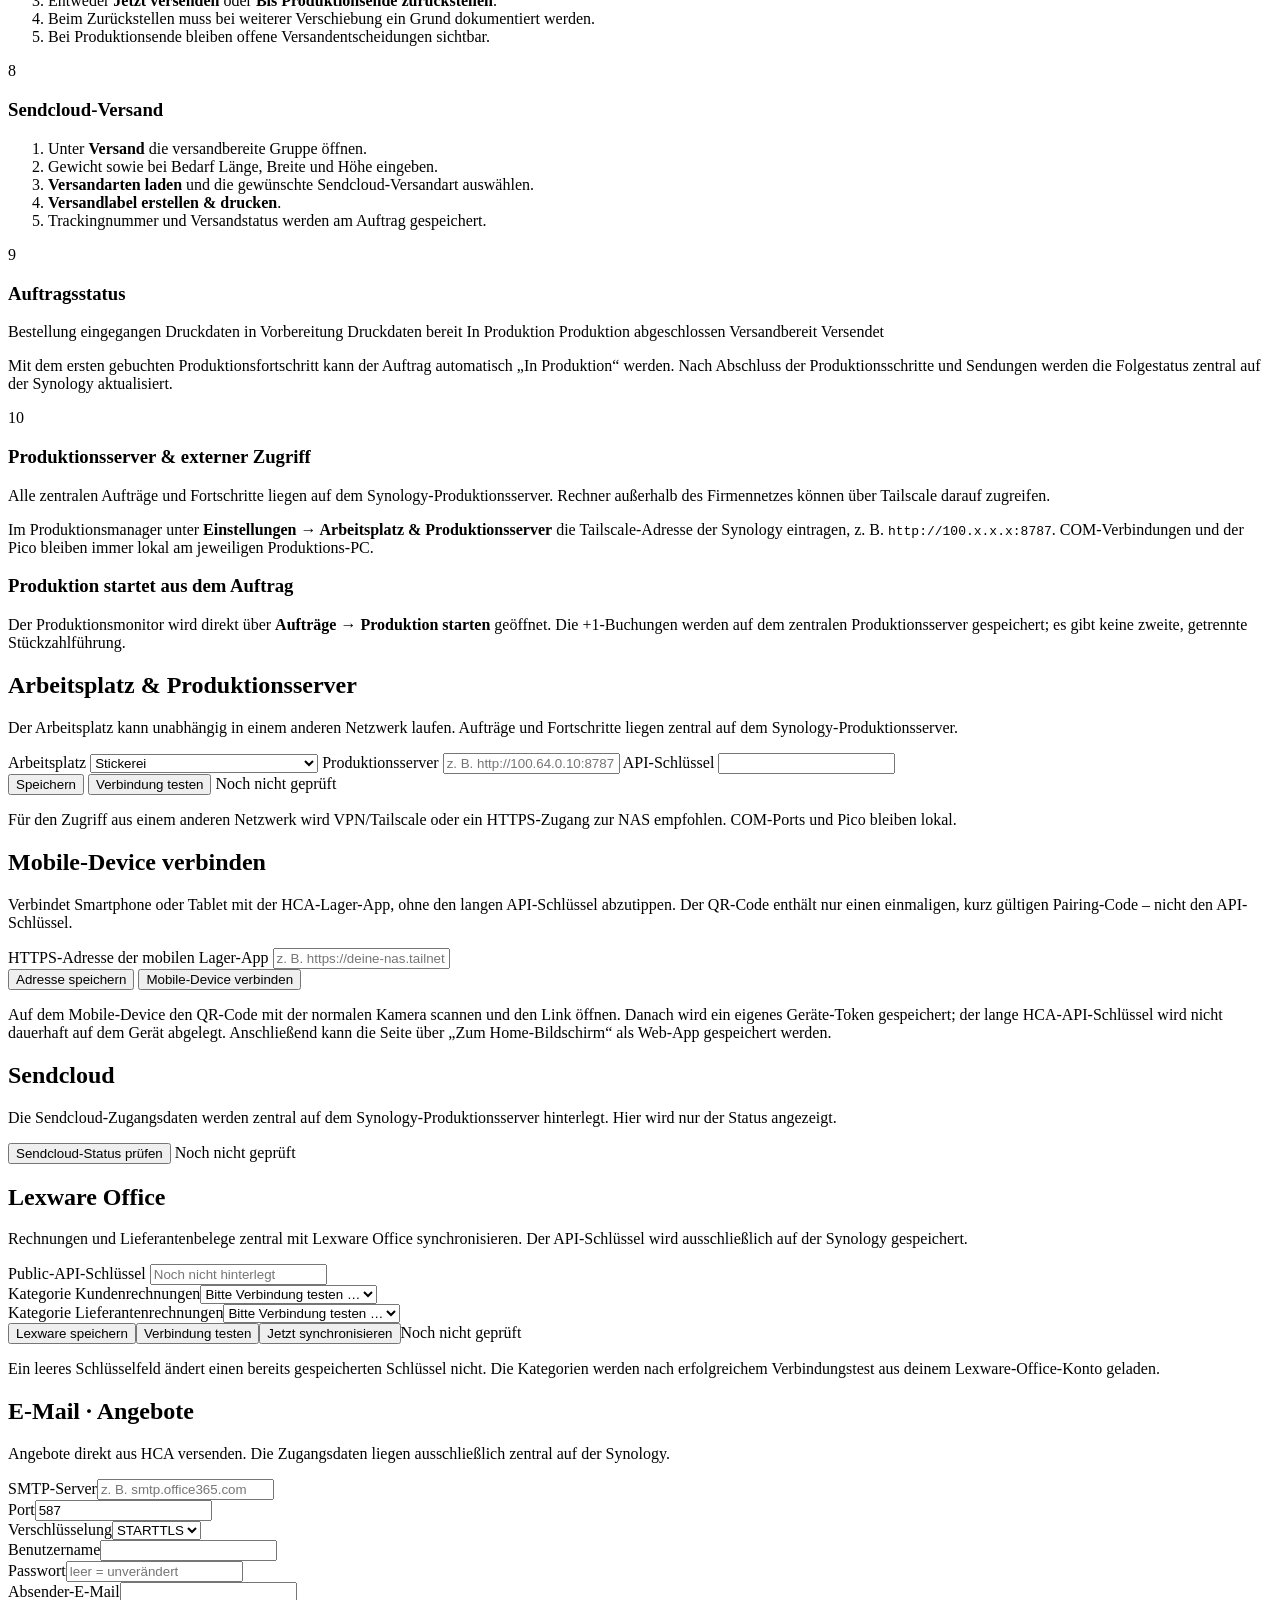
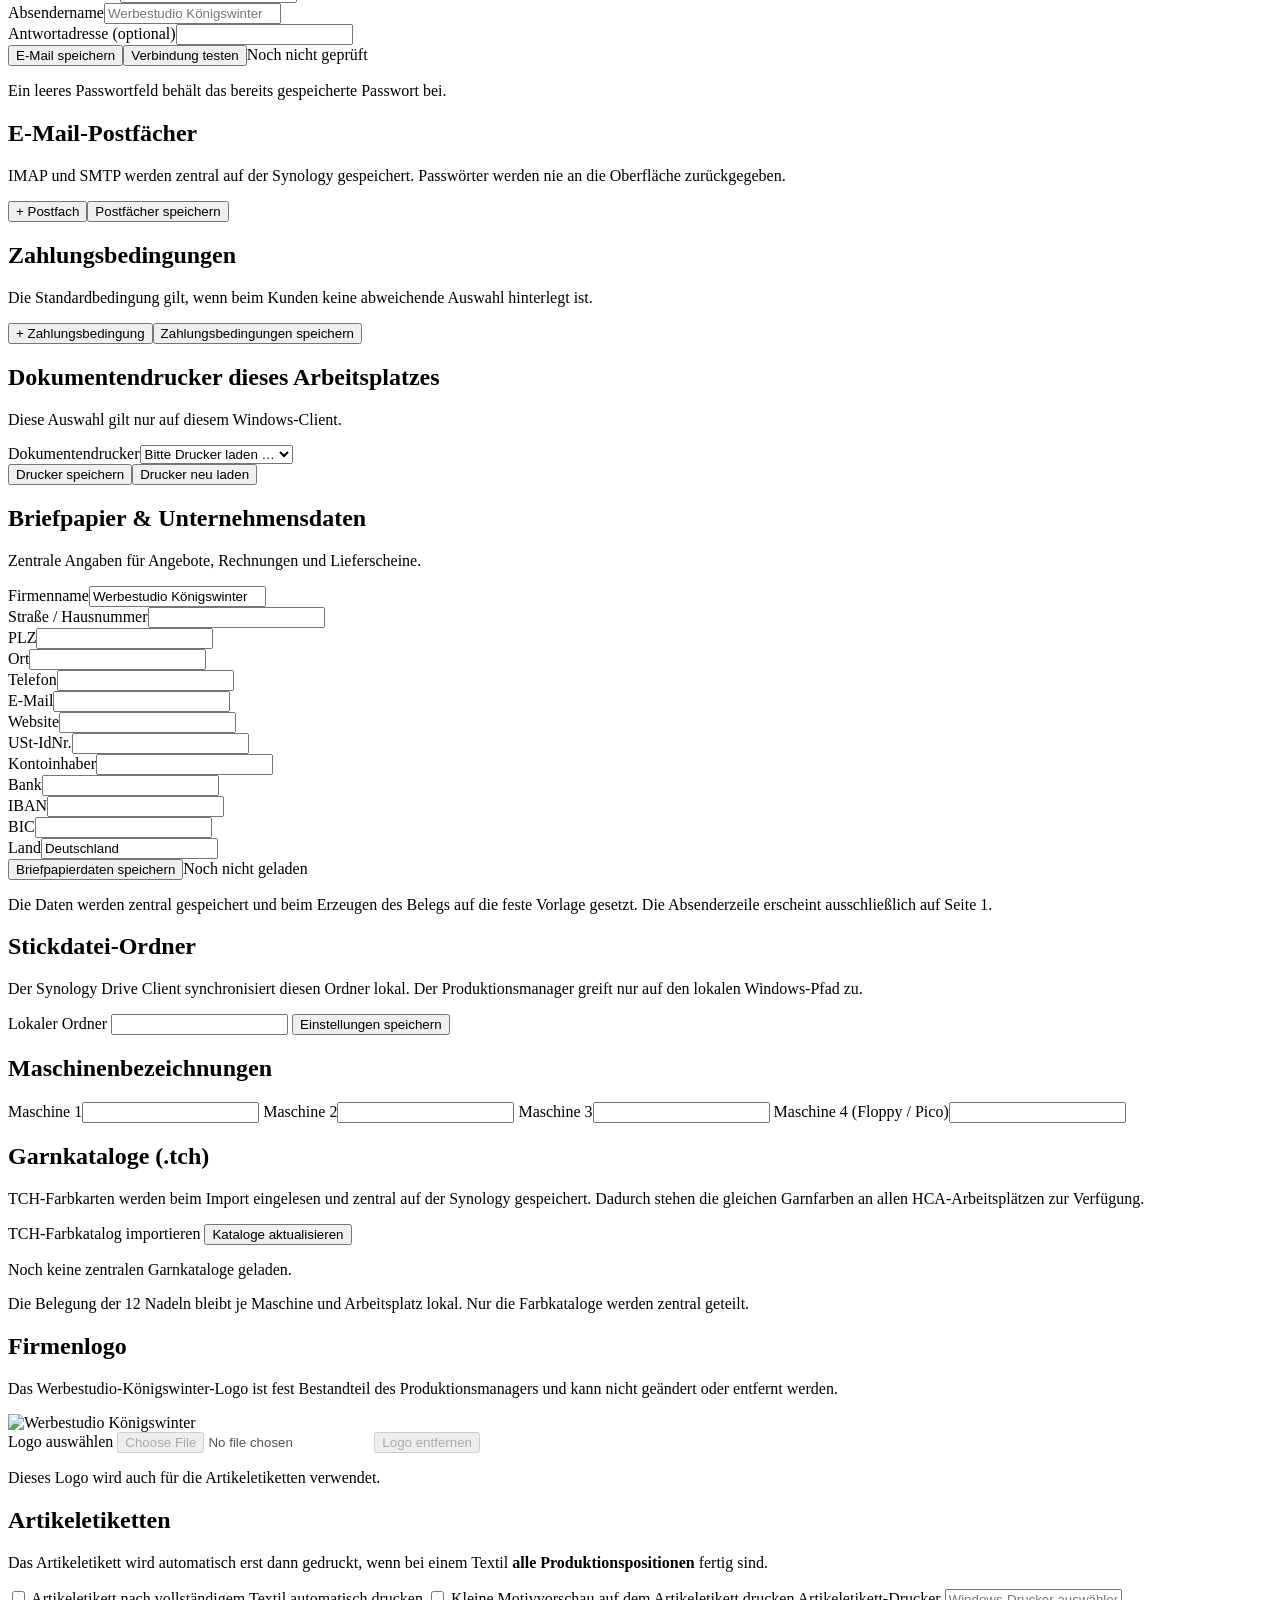
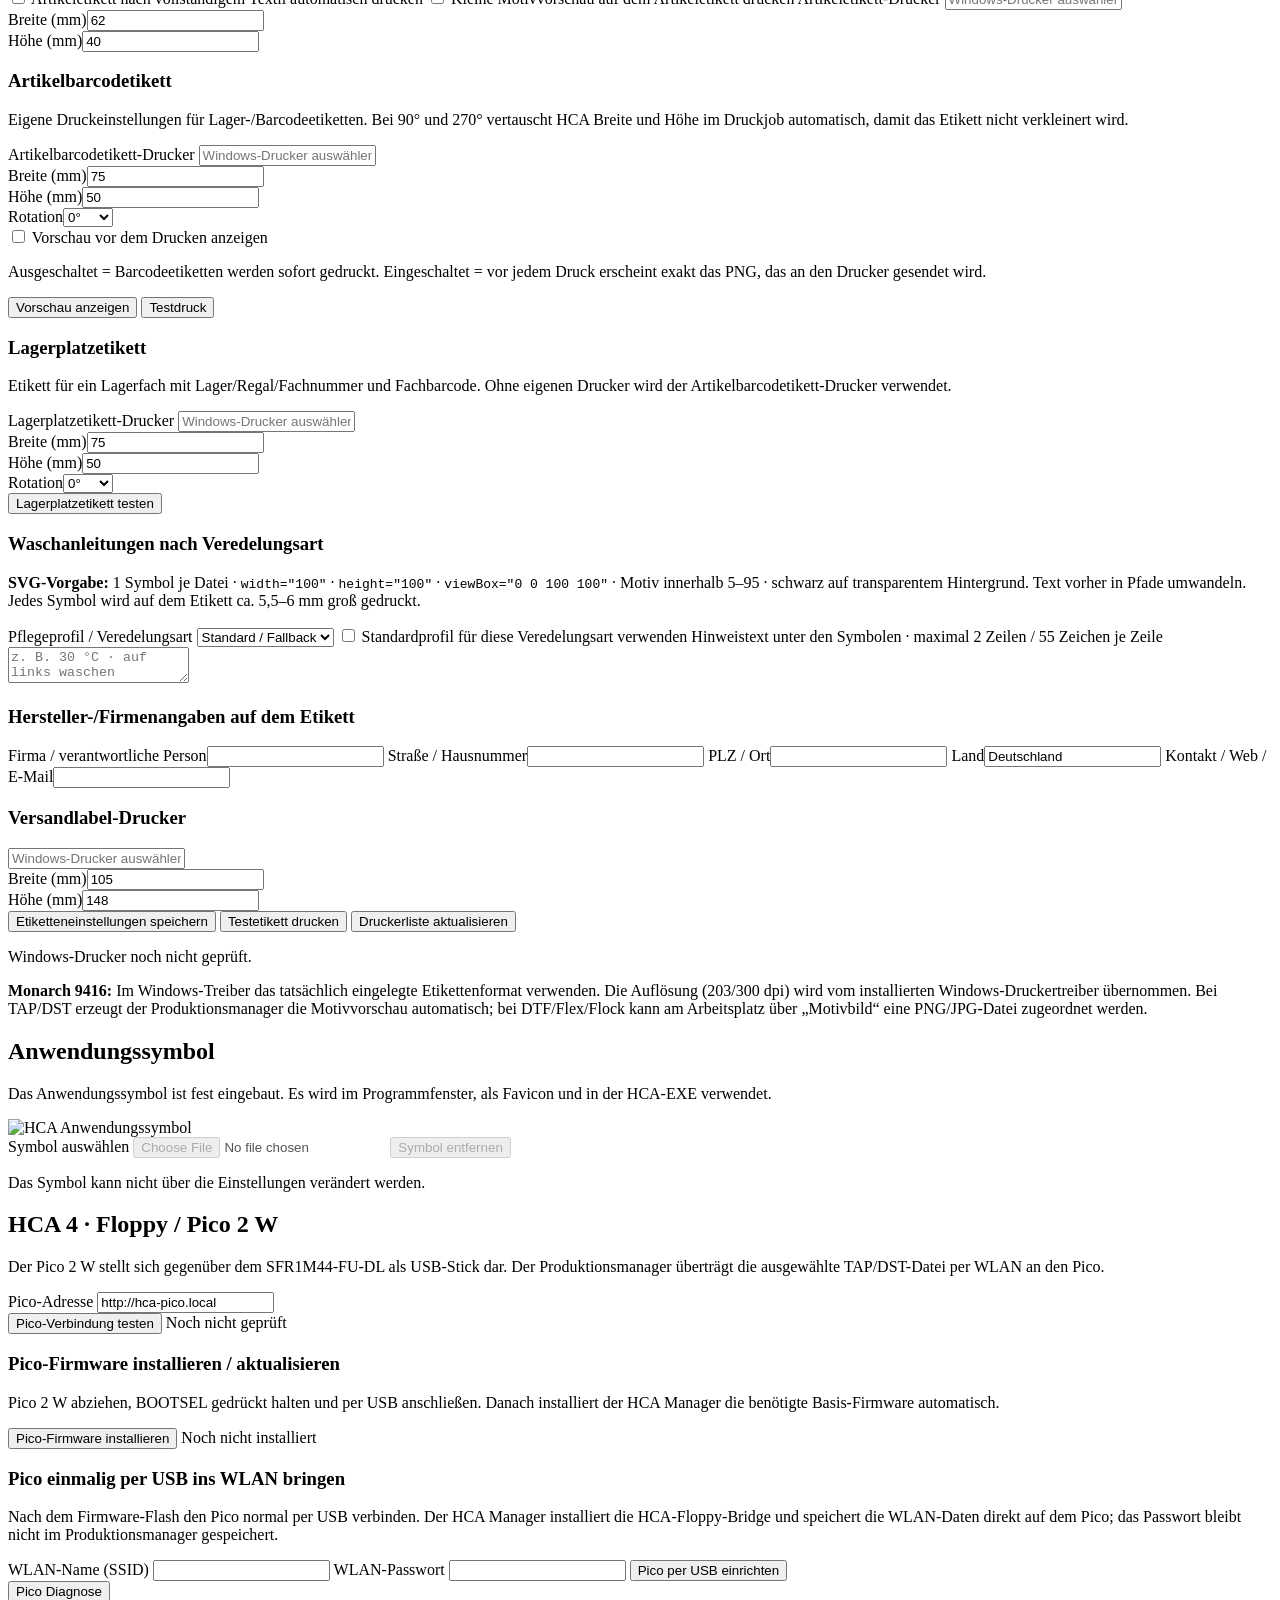
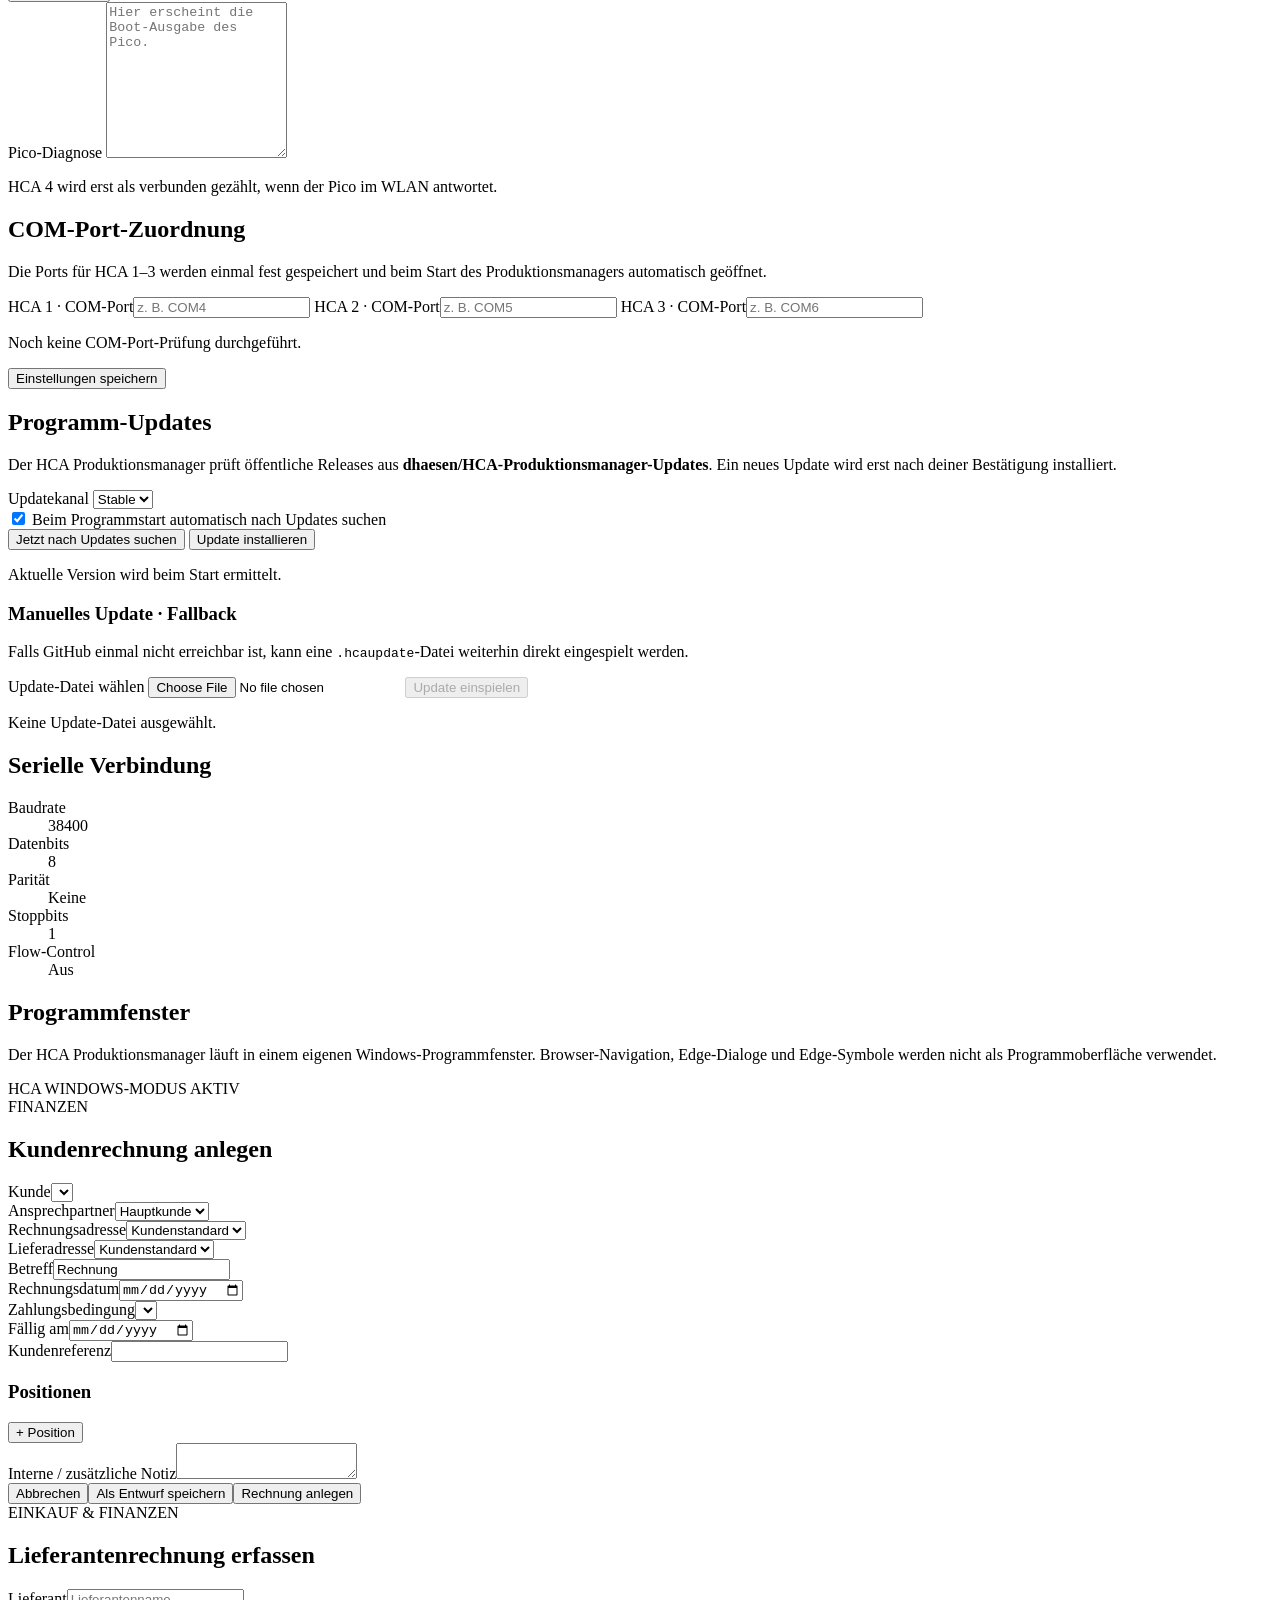
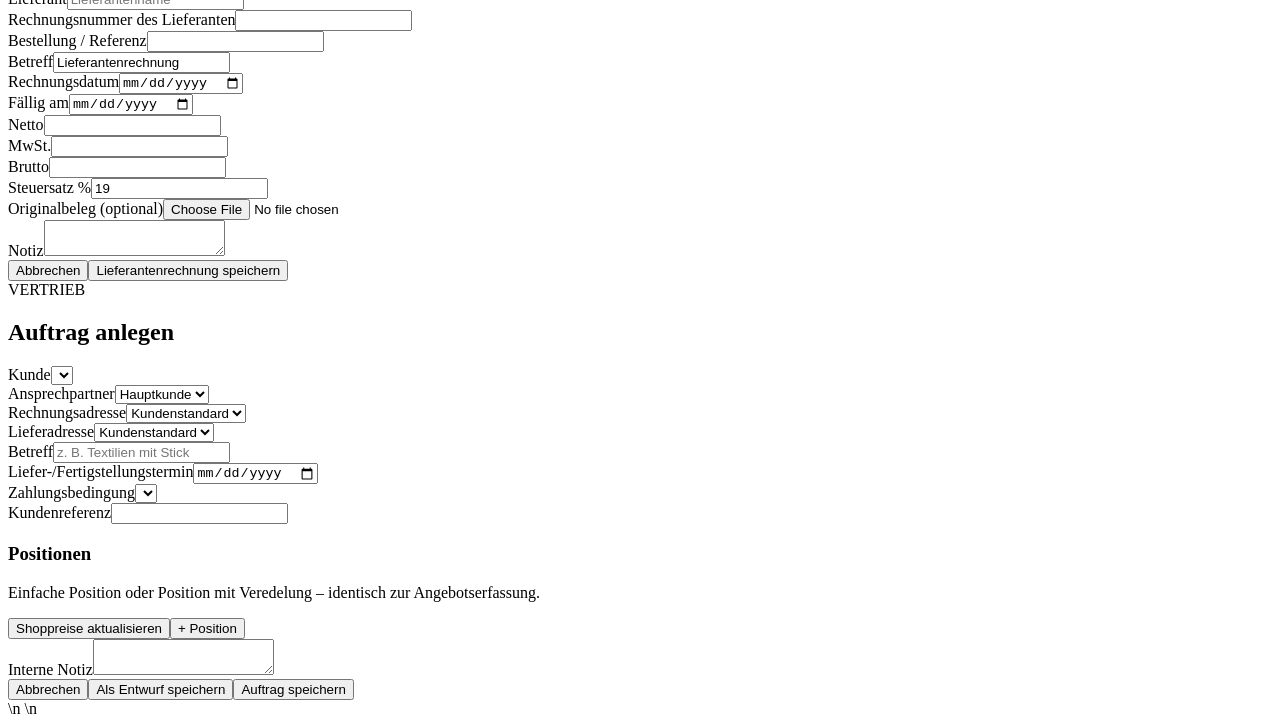
==== commit 04d9c8ca: "Load HCA v0.13.5 authentication client" ====
--- a/development/v0.13.1-package/payload/index.html
+++ b/development/v0.13.1-package/payload/index.html
@@ -6,9 +6,9 @@
   <title>HCA Produktionsmanager · Werbestudio Königswinter</title>
   <link rel="stylesheet" href="/style.css">
   <link rel="stylesheet" href="/hca-ui.css">
-  <link rel="stylesheet" href="/hca-v0132.css?v=0.13.4">
+  <link rel="stylesheet" href="/hca-v0132.css?v=0.13.5">
   <link rel="icon" id="appFavicon" type="image/png" href="/assets/app-icon.png">
-  <link rel="stylesheet" href="/hca-v0134.css?v=0.13.4">
+  <link rel="stylesheet" href="/hca-v0134.css?v=0.13.5">\n  <link rel="stylesheet" href="/hca-v0135.css?v=0.13.5">
 </head>
 <body>
   <div id="hcaStartupSplash" class="hca-startup-splash" aria-live="polite">
@@ -1291,9 +1291,9 @@
 
   <dialog id="hcaOwnArticleDialog" class="hca-dialog"><form method="dialog"><div class="dialog-head"><h3>Eigenen Artikel anlegen</h3><button value="cancel" class="icon-btn" type="submit">×</button></div><div class="dialog-body"><div class="business-form-grid"><div class="span-2"><label>Artikelname</label><input class="text-input" id="hcaOwnArticleName"></div><div><label>SKU / Artikelnummer</label><input class="text-input" id="hcaOwnArticleSku"></div><div><label>Hersteller</label><input class="text-input" id="hcaOwnArticleManufacturer"></div><div><label>Lieferant</label><select class="text-input" id="hcaOwnArticleSupplier"></select></div><div><label>Verkaufspreis netto</label><input class="text-input" id="hcaOwnArticlePrice" type="number" min="0" step="0.01" value="0"></div><div><label>MwSt.</label><input class="text-input" id="hcaOwnArticleTax" type="number" min="0" step="0.01" value="19"></div><div class="span-2"><label>Beschreibung</label><textarea class="text-input business-textarea" id="hcaOwnArticleDescription"></textarea></div><div class="span-2"><label class="check-line"><input id="hcaOwnArticleShop" type="checkbox"> Im Onlineshop anlegen</label></div><div id="hcaOwnArticleShopStatusWrap" class="span-2 hidden"><label>Shopstatus</label><select class="text-input" id="hcaOwnArticleShopStatus"><option value="draft">Entwurf – noch nicht sichtbar</option><option value="publish">Veröffentlicht – sofort sichtbar</option></select></div></div></div><div class="dialog-actions"><button class="btn secondary" value="cancel" type="submit">Abbrechen</button><button class="btn primary" id="saveHcaOwnArticle" value="" type="button">Artikel anlegen</button></div></form></dialog>
 
-<script src="/hca-ui.js?v=0.13.1"></script>
-<script src="/app.js?v=0.13.4"></script>
-<script src="/hca-v0132.js?v=0.13.4"></script>
+<script src="/hca-auth-early.js?v=0.13.5"></script>\n<script src="/hca-ui.js?v=0.13.1"></script>
+<script src="/app.js?v=0.13.5"></script>
+<script src="/hca-v0132.js?v=0.13.5"></script>
 
   <dialog id="inventoryLabelPreviewDialog" class="modal">
     <form method="dialog">
@@ -1311,6 +1311,6 @@
       </div>
     </form>
   </dialog>
-  <script src="/hca-v0134.js?v=0.13.4"></script>
+  <script src="/hca-v0134.js?v=0.13.5"></script>\n  <script src="/hca-v0135.js?v=0.13.5"></script>
 </body>
 </html>
